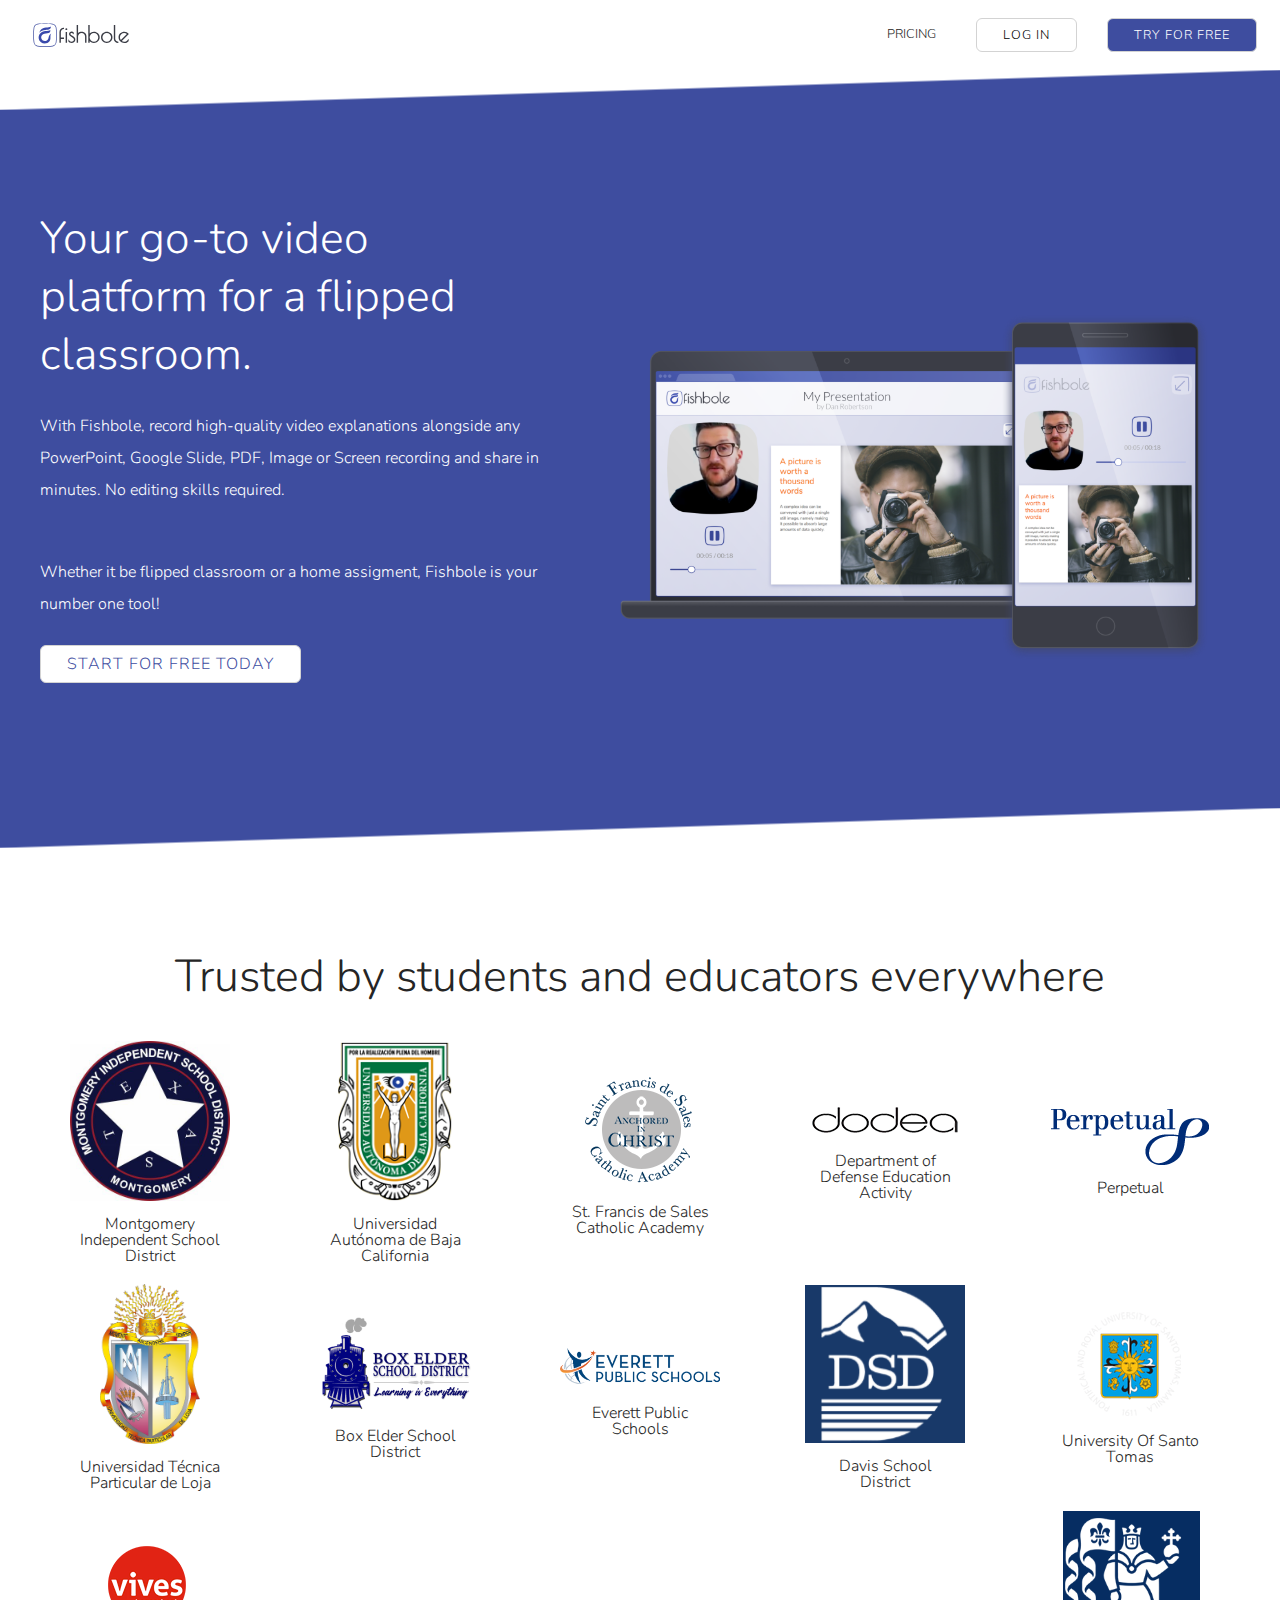
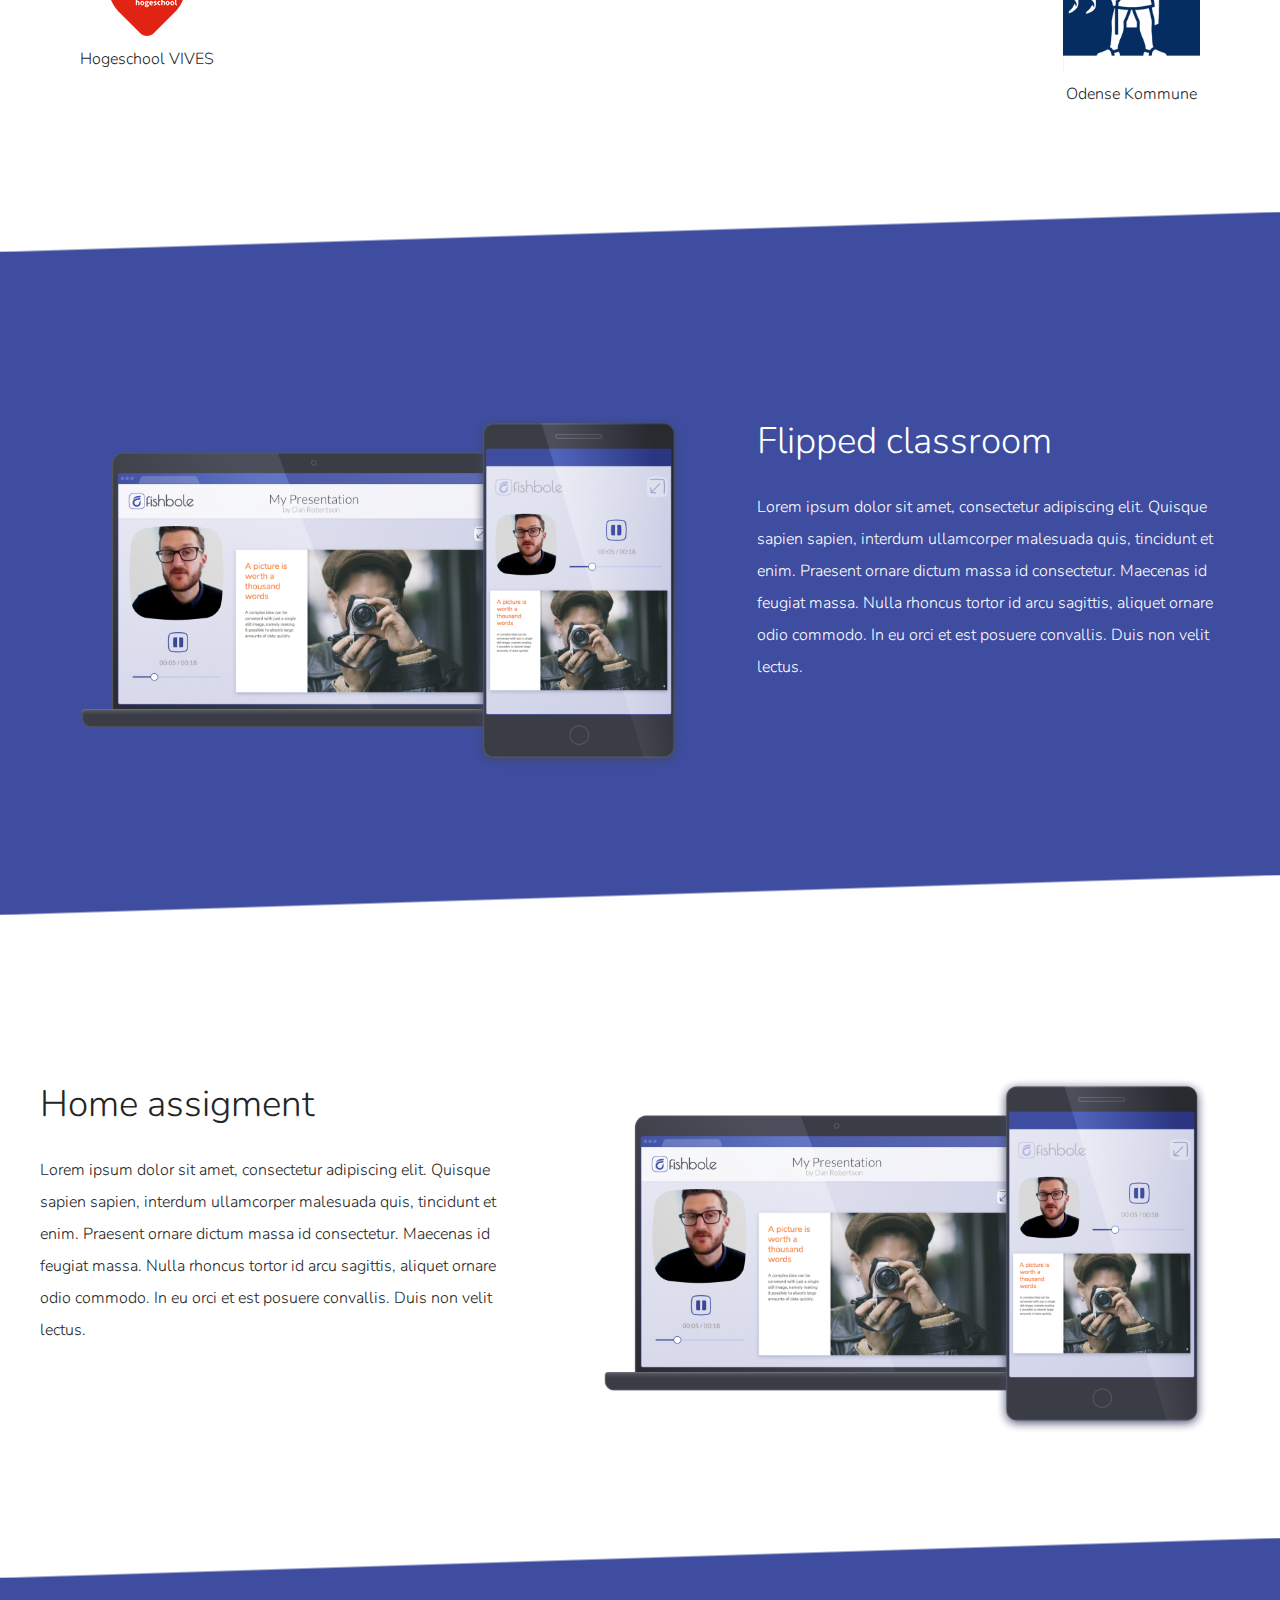
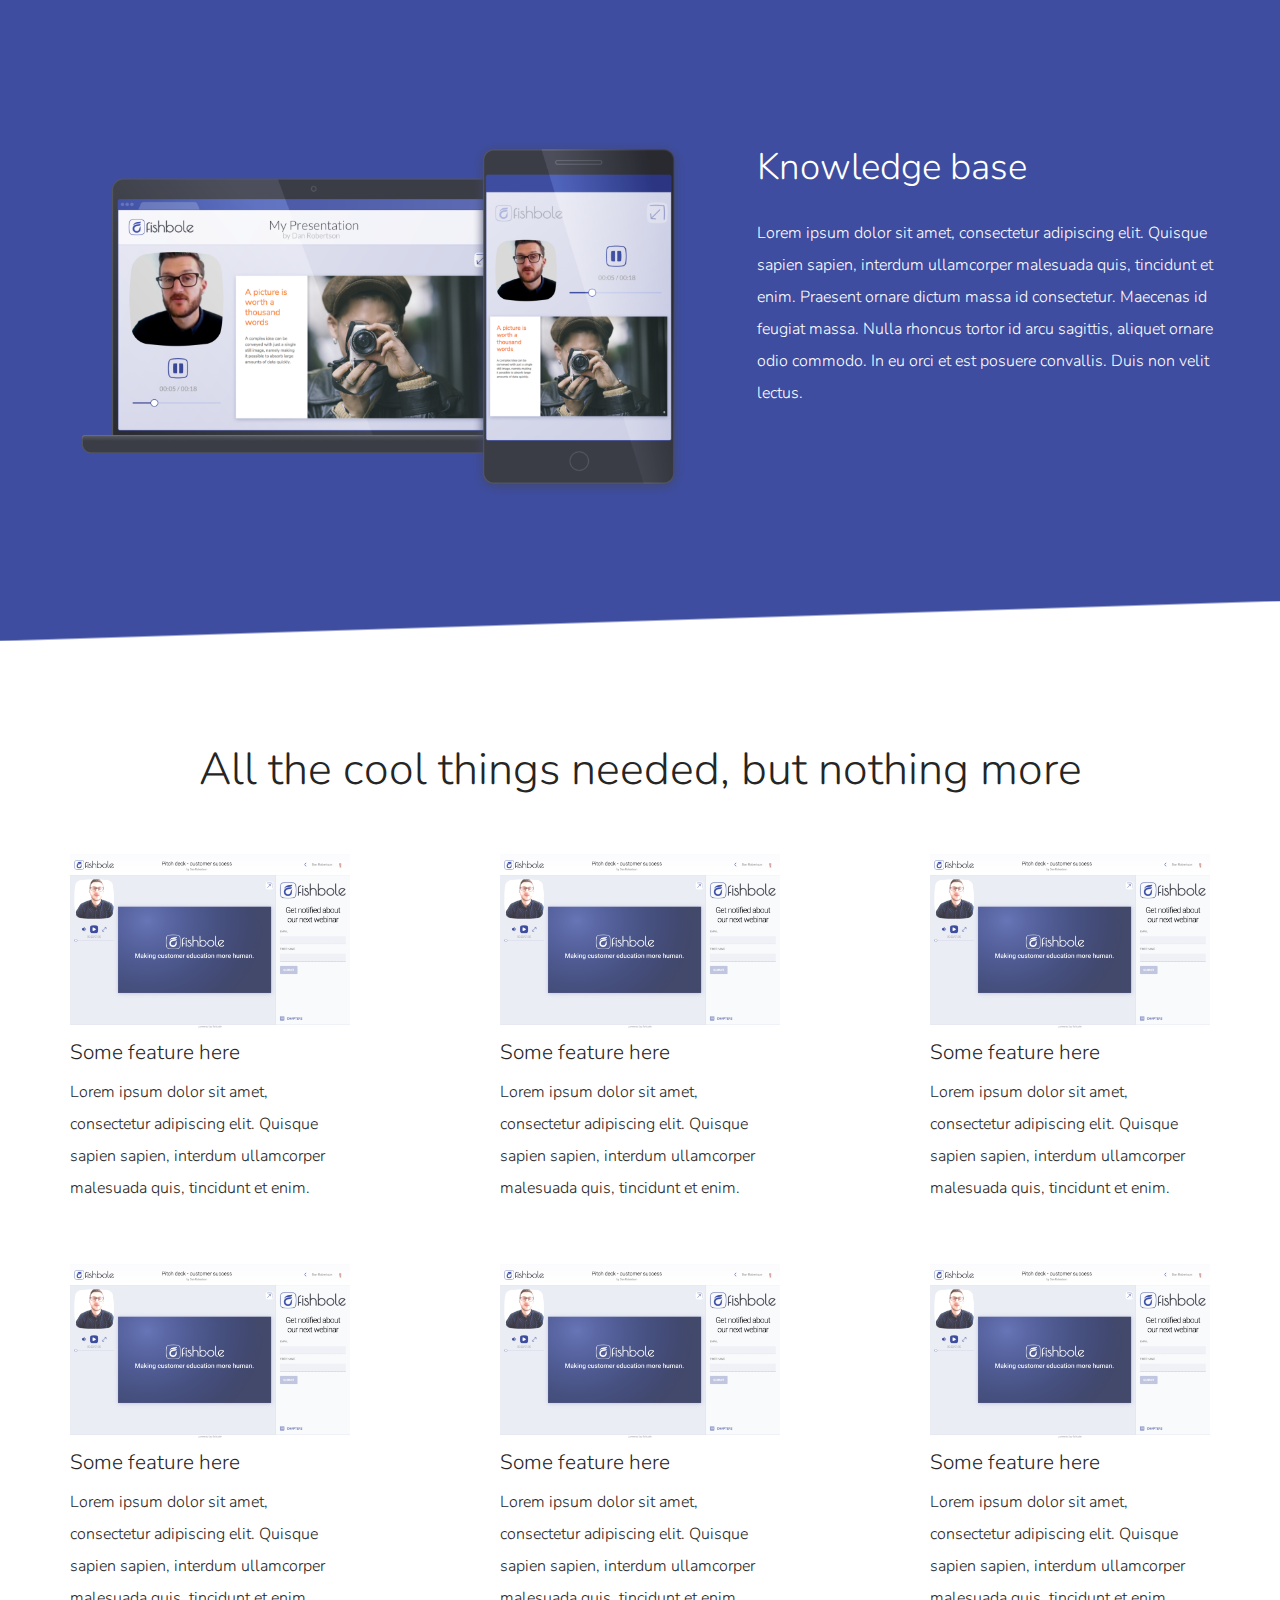
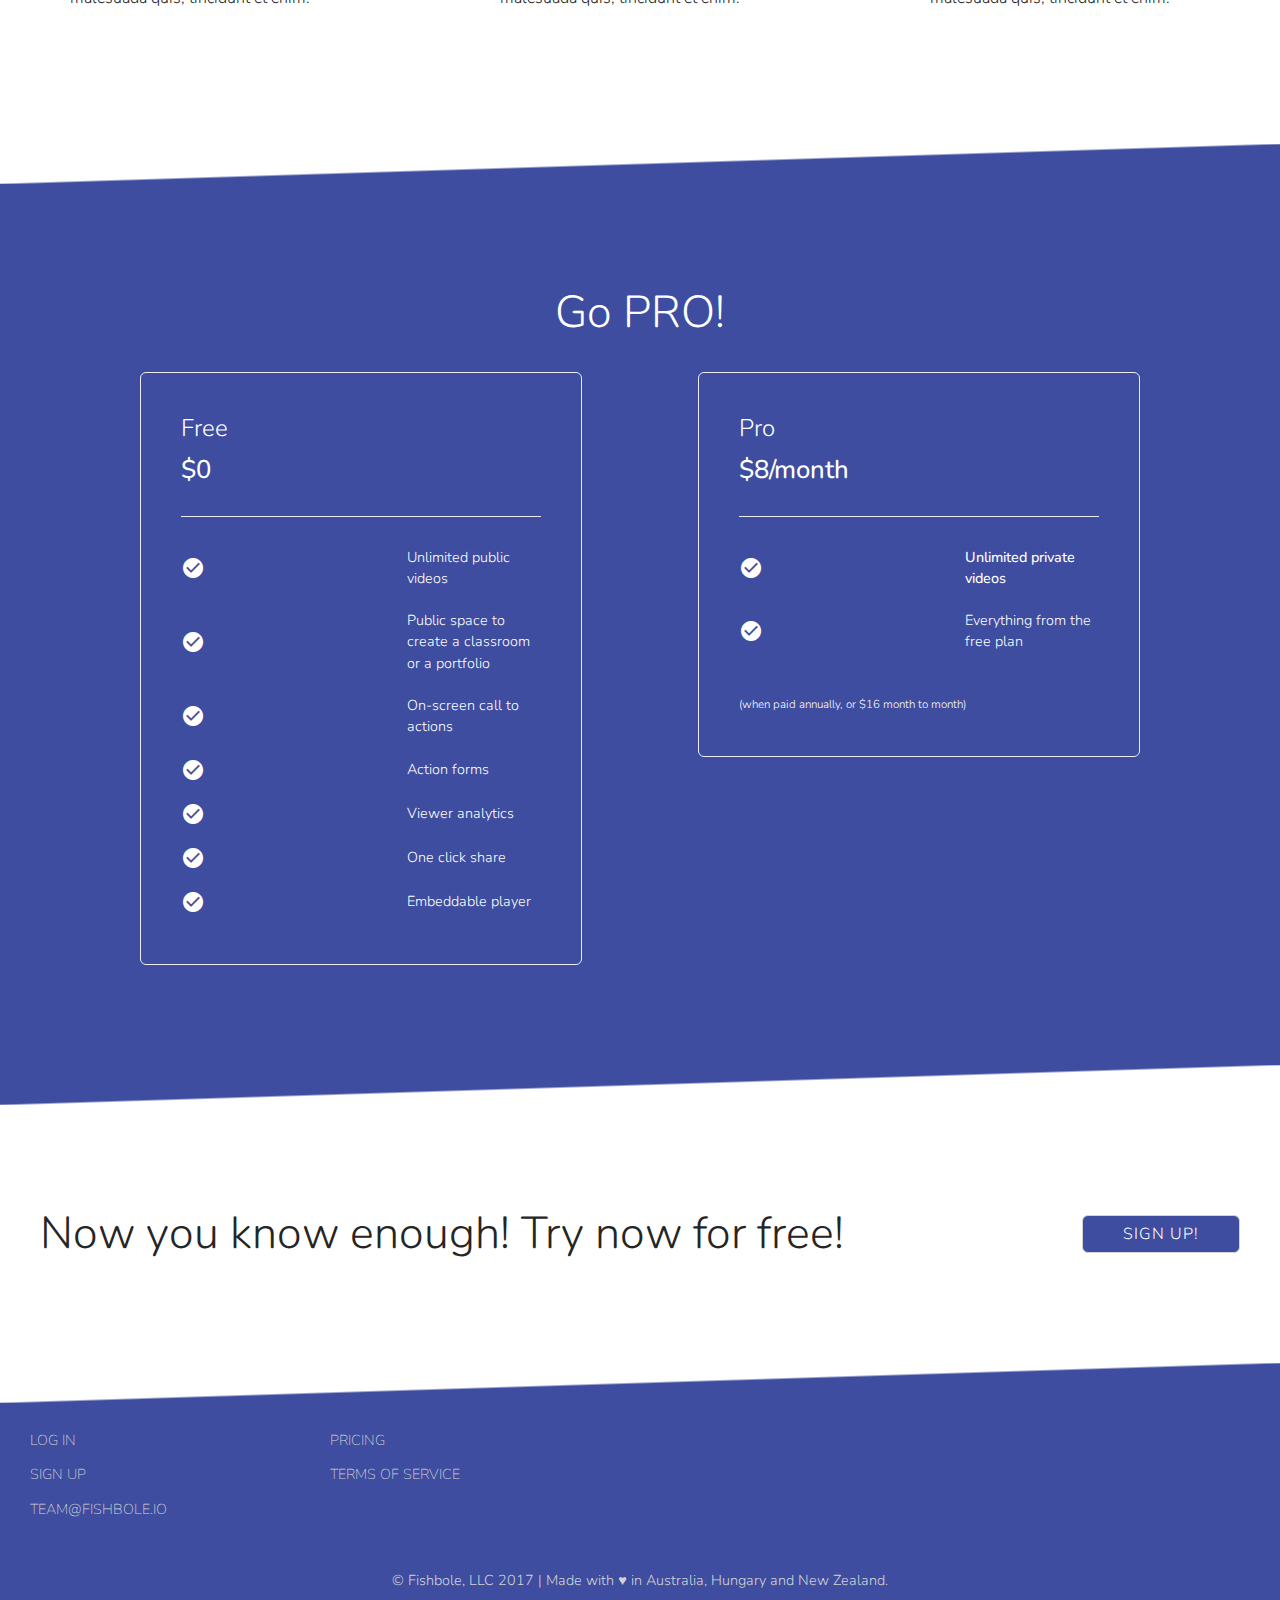
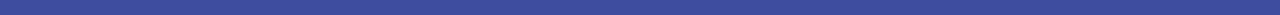
==== home2/index.html @ 522b4bde "Add new home proto 2" ====
<!doctype html>
<html lang="en">

<head>
    <meta charset="utf-8">
    <meta name="viewport" content="width=device-width, initial-scale=1">
    <link rel="stylesheet" href="reset.css">
    <link href="https://fonts.googleapis.com/css?family=Nunito:300,400,600,700&display=swap" rel="stylesheet">
    <link href="https://fonts.googleapis.com/icon?family=Material+Icons" rel="stylesheet">
    <link rel="stylesheet" href="style.css">

    <title>Fishbole: Online Video Presentations - Home</title>

    <meta property="og:locale" content="en_US" />
    <meta property="og:type" content="website" />
    <meta property="og:title" content="Beautifully Simple Video Presentations - Create Video Presentations" />
    <meta property="og:description"
        content="With Fishbole, record high-quality video explanations alongside any PowerPoint, Google Slide, PDF, Image or Screen recording and share in minutes. No editing skills required." />
    <meta property="og:url" content="https://www.fishbole.io/" />
    <meta property="og:site_name" content="Create Video Presentations" />
    <meta property="fb:app_id" content="1137459229643751" />
    <meta name="twitter:card" content="summary" />
    <meta name="twitter:description"
        content="With Fishbole, record high-quality video explanations alongside any PowerPoint, Google Slide, PDF, Image or Screen recording and share in minutes. No editing skills required." />
    <meta name="twitter:title" content="Beautifully Simple Video Presentations - Create Video Presentations" />
    <meta name="msapplication-TileImage" content="assets/icons/icon_256.png" />
    <meta name="description"
        content="With Fishbole, record high-quality video explanations alongside any PowerPoint, Google Slide, PDF, Image or Screen recording and share in minutes. No editing skills required." />
    <meta name="twitter:card" content="summary_large_image" />
    <meta name="twitter:site" content="@fishboleio" />
    <meta name="twitter:description"
        content="With Fishbole, record high-quality video explanations alongside any PowerPoint, Google Slide, PDF, Image or Screen recording and share in minutes. No editing skills required." />
    <meta name="twitter:title" content="Fishbole" />
    <meta name="twitter:image" content="https://static.fishbole.io/landing-page/Fishbole-Screenshot.png" />
    <meta name="twitter:label2" value="Create your own" />
    <meta name="twitter:data2" value="www.fishbole.io" />


    <link rel="icon" href="assets/icons/icon_128.png" sizes="128x128" />
    <link rel="apple-touch-icon-precomposed" href="assets/icons/icon_152.png" />

    <!-- Global site tag (gtag.js) - Google Analytics -->
    <script async src="https://www.googletagmanager.com/gtag/js?id=UA-82905138-1"></script>
    <script>
        window.dataLayer = window.dataLayer || [];

        function gtag() {
            dataLayer.push(arguments);
        }
        gtag('js', new Date());

        gtag('config', 'UA-82905138-1');
    </script>
</head>

<body>
    <header>
        <div id="logo-container">
            <a href="/">
                <img alt="Fishbole logo" src="assets/site-logo.svg" />
            </a>
        </div>
        <div id="header-links">
            <a class="link" href="#pricing">
                Pricing
            </a>
            <a class="button" href="https://app.fishbole.io/login" id="login-button">
                Log in
            </a>
            <a class="button" href="https://app.fishbole.io/signup">
                Try for free
            </a>
        </div>
    </header>

    <div class="gradient gradient-wb"></div>

    <section class="blue" id="hero">
        <div class="side-by-side left-text">
            <div>
                <h1>
                    Your go-to video platform for a flipped classroom.
                </h1>
                <p>
                    With Fishbole, record high-quality video explanations alongside any PowerPoint, Google Slide, PDF, Image or Screen recording and share in minutes. No editing skills required.
                </p>
                <p>
                    Whether it be flipped classroom or a home assigment, Fishbole is your number one tool!
                </p>
                <a class="button" href="https://app.fishbole.io/signup">
                    Start for free today
                </a>
            </div>
            <div>
                <img alt="Fishbole promo image" class="rounded" src="assets/hero.png" />
            </div>
        </div>
    </section>

    <div class="gradient gradient-bw"></div>

    <section class="white" id="companies">
        <h1 class="section-title">
            Trusted by students and educators everywhere
        </h1>

        <div class="wrapping-cards">
            <div class="card">
                <a class="link" href="http://www.misd.org/" target="_blank">
                    <img alt="Montgomery ISD" src="assets/companies/misd.jpg" />
                    <span>
                        Montgomery Independent School District
                    </span>
                </a>
            </div>

            <div class="card">
                <a class="link" href="http://www.uabc.edu.mx/" target="_blank">
                    <img alt="Universidad Autónoma de Baja California" src="assets/companies/uabc.png" />
                    <span>
                        Universidad Autónoma de Baja California
                    </span>
                </a>
            </div>

            <div class="card">
                <a class="link" href="https://stfrancisacademybh.org/" target="_blank">
                    <img alt="St. Francis de Sales Catholic Academy" src="assets/companies/sfdsca.png" />
                    <span>
                        St. Francis de Sales Catholic Academy
                    </span>
                </a>
            </div>

            <div class="card">
                <a class="link" href="https://www.dodea.edu/" target="_blank">
                    <img alt="Department of Defense Education Activity" src="assets/companies/dodea.png" />
                    <span>
                        Department of Defense Education Activity
                    </span>
                </a>
            </div>

            <div class="card">
                <a class="link" href="https://www.perpetual.com.au/" target="_blank">
                    <img alt="Perpetual" src="assets/companies/perpetual.png" />
                    <span>
                        Perpetual
                    </span>
                </a>
            </div>

            <div class="card">
                <a class="link" href="https://www.utpl.edu.ec/" target="_blank">
                    <img alt="Universidad Técnica Particular de Loja" src="assets/companies/utpl.png" />
                    <span>
                        Universidad Técnica Particular de Loja
                    </span>
                </a>
            </div>

            <div class="card">
                <a class="link" href="https://www.besd.net/" target="_blank">
                    <img alt="Box Elder School District" src="assets/companies/besd.png" />
                    <span>
                        Box Elder School District
                    </span>
                </a>
            </div>

            <div class="card">
                <a class="link" href="https://www.everettsd.org/" target="_blank">
                    <img alt="Everett Public Schools" src="assets/companies/everettsd.png" />
                    <span>
                        Everett Public Schools
                    </span>
                </a>
            </div>

            <div class="card">
                <a class="link" href="https://www.davis.k12.ut.us/" target="_blank">
                    <img alt="Davis School District" src="assets/companies/dsd.png" />
                    <span>
                        Davis School District
                    </span>
                </a>
            </div>

            <div class="card">
                <a class="link" href="http://www.ust.edu.ph/" target="_blank">
                    <img alt="University Of Santo Tomas" src="assets/companies/ust.png" />
                    <span>
                        University Of Santo Tomas
                    </span>
                </a>
            </div>

            <div class="card">
                <a class="link" href="https://www.vives.be/nl" target="_blank">
                    <img alt="Hogeschool VIVES" src="assets/companies/vives.png" />
                    <span>
                        Hogeschool VIVES
                    </span>
                </a>
            </div>

            <div class="card">
                <a class="link" href="https://www.odense.dk/" target="_blank">
                    <img alt="Odense Kommune" src="assets/companies/odense.png" />
                    <span>
                        Odense Kommune
                    </span>
                </a>
            </div>
        </div>

    </section>

    <div class="gradient gradient-wb"></div>

    <section class="blue">
        <div class="side-by-side right-text">
            <div>
                <img alt="Fishbole promo image" class="rounded" src="assets/hero.png" />
            </div>
            <div>
                <h2>
                    Flipped classroom
                </h2>
                <p>
                    Lorem ipsum dolor sit amet, consectetur adipiscing elit. Quisque sapien sapien, interdum ullamcorper malesuada quis, tincidunt et enim.
                    Praesent ornare dictum massa id consectetur. Maecenas id feugiat massa. Nulla rhoncus tortor id arcu sagittis, aliquet ornare odio commodo.
                    In eu orci et est posuere convallis. Duis non velit lectus.
                </p>
            </div>
        </div>
    </section>

    <div class="gradient gradient-bw"></div>

    <section class="white">
        <div class="side-by-side left-text">
            <div>
                <h2>
                    Home assigment
                </h2>
                <p>
                    Lorem ipsum dolor sit amet, consectetur adipiscing elit. Quisque sapien sapien, interdum ullamcorper malesuada quis, tincidunt et enim.
                    Praesent ornare dictum massa id consectetur. Maecenas id feugiat massa. Nulla rhoncus tortor id arcu sagittis, aliquet ornare odio commodo.
                    In eu orci et est posuere convallis. Duis non velit lectus.
                </p>
            </div>
            <div>
                <img alt="Fishbole promo image" class="rounded" src="assets/hero.png" />
            </div>
        </div>
    </section>

    <div class="gradient gradient-wb"></div>

    <section class="blue">
        <div class="side-by-side right-text">
            <div>
                <img alt="Fishbole promo image" class="rounded" src="assets/hero.png" />
            </div>
            <div>
                <h2>
                    Knowledge base
                </h2>
                <p>
                    Lorem ipsum dolor sit amet, consectetur adipiscing elit. Quisque sapien sapien, interdum ullamcorper malesuada quis, tincidunt et enim.
                    Praesent ornare dictum massa id consectetur. Maecenas id feugiat massa. Nulla rhoncus tortor id arcu sagittis, aliquet ornare odio commodo.
                    In eu orci et est posuere convallis. Duis non velit lectus.
                </p>
            </div>
        </div>
    </section>

    <div class="gradient gradient-bw"></div>

    <section class="white" id="features">
        <h1 class="section-title">
            All the cool things needed, but nothing more
        </h1>
        <div class="wrapping-cards">
            <div class="card">
                <img alt="Feature example" src="assets/features/feature-example.png" />
                <h3>
                    Some feature here
                </h3>
                <p>
                    Lorem ipsum dolor sit amet, consectetur adipiscing elit. Quisque sapien sapien, interdum ullamcorper malesuada quis, tincidunt et enim.
                </p>
            </div>

            <div class="card">
                <img alt="Feature example" src="assets/features/feature-example.png" />
                <h3>
                    Some feature here
                </h3>
                <p>
                    Lorem ipsum dolor sit amet, consectetur adipiscing elit. Quisque sapien sapien, interdum ullamcorper malesuada quis, tincidunt et enim.
                </p>
            </div>

            <div class="card">
                <img alt="Feature example" src="assets/features/feature-example.png" />
                <h3>
                    Some feature here
                </h3>
                <p>
                    Lorem ipsum dolor sit amet, consectetur adipiscing elit. Quisque sapien sapien, interdum ullamcorper malesuada quis, tincidunt et enim.
                </p>
            </div>

            <div class="card">
                <img alt="Feature example" src="assets/features/feature-example.png" />
                <h3>
                    Some feature here
                </h3>
                <p>
                    Lorem ipsum dolor sit amet, consectetur adipiscing elit. Quisque sapien sapien, interdum ullamcorper malesuada quis, tincidunt et enim.
                </p>
            </div>

            <div class="card">
                <img alt="Feature example" src="assets/features/feature-example.png" />
                <h3>
                    Some feature here
                </h3>
                <p>
                    Lorem ipsum dolor sit amet, consectetur adipiscing elit. Quisque sapien sapien, interdum ullamcorper malesuada quis, tincidunt et enim.
                </p>
            </div>

            <div class="card">
                <img alt="Feature example" src="assets/features/feature-example.png" />
                <h3>
                    Some feature here
                </h3>
                <p>
                    Lorem ipsum dolor sit amet, consectetur adipiscing elit. Quisque sapien sapien, interdum ullamcorper malesuada quis, tincidunt et enim.
                </p>
            </div>
        </div>
    </section>

    <div class="gradient gradient-wb"></div>

    <a name="pricing"></a>

    <section class="blue">
        <h1 class="section-title">
            Go PRO!
        </h1>

        <div id="plans">
            <div class="box plan">
                <div class="plan-price">
                    <h3>
                        Free
                    </h3>
                    <span>
                        $0
                    </span>
                </div>
                <div class="plan-features">
                    <ul>
                        <li>
                            <i class="material-icons">check_circle_outline</i>
                            Unlimited public videos
                        </li>
                        <li>
                            <i class="material-icons">check_circle_outline</i>
                            Public space to create a classroom or a portfolio
                        </li>
                        <li>
                            <i class="material-icons">check_circle_outline</i>
                            On-screen call to actions
                        </li>
                        <li>
                            <i class="material-icons">check_circle_outline</i>
                            Action forms
                        </li>
                        <li>
                            <i class="material-icons">check_circle_outline</i>
                            Viewer analytics
                        </li>
                        <li>
                            <i class="material-icons">check_circle_outline</i>
                            One click share
                        </li>
                        <li>
                            <i class="material-icons">check_circle_outline</i>
                            Embeddable player
                        </li>
    
                    </ul>
                </div>
            </div>
    
            <div class="box plan">
                <div class="plan-price">
                    <h3>
                        Pro
                    </h3>
                    <span>
                        $8/month
                    </span>
                </div>
                <div class="plan-features">
                    <ul>
                        <li class="highlight">
                            <i class="material-icons">check_circle_outline</i>
                            Unlimited private videos
                        </li>
                        <li>
                            <i class="material-icons">check_circle_outline</i>
                            Everything from the free plan
                        </li>
                    </ul>
                    <p>
                        (when paid annually, or $16 month to month)
                    </p>
                </div>
            </div>
        </div>
    </section>

    <div class="gradient gradient-bw"></div>

    <section class="white" id="cta">
        <h1>
            Now you know enough! Try now for free!
        </h1>
        <a class="button" href="https://app.fishbole.io/signup">
            Sign up!
        </a>
    </section>

    <div class="gradient gradient-wb"></div>

    <footer>
        <div id="footer-links">
            <div>
                <a class="link" href="https://app.fishbole.io/login">
                    Log in
                </a>
                <a class="link" href="https://app.fishbole.io/signup">
                    Sign up
                </a>
                <a class="link" href="mailto:team@fishbole.io">
                    team@fishbole.io
                </a>
            </div>
            <div>
                <a class="link" href="#pricing">
                    Pricing
                </a>
                <a class="link" href="terms.html">
                    Terms of service
                </a>
            </div>
        </div>
        <div id="copyright">
            <span>
                © Fishbole, LLC 2017 | Made with ♥ in Australia, Hungary and New Zealand.
            </span>
        </div>
    </footer>

</body>

</html>
---- home2/style.css ----
a {
    cursor: pointer;
    text-decoration: none;
    transition: transform .1s;
}

a.button {
    background-color: #3e4d9f;
    border: 1px solid #d3d3d3;
    border-radius: 6px;
    color: white;
    letter-spacing: 1px;
    padding: 10px 26px;
    text-align: center;
    text-transform: uppercase;
}

a.link {
    color: #252525;
    padding: 10px;
    text-transform: uppercase;
}

a.link:visited {
    color: #252525;
}

a:hover {
    transform: scale(1.05);
}

body {
    font-family: 'Nunito', sans-serif;
    font-weight: 300;
}

body * {
    display: flex;
    flex-direction: column;
}

h1, h2, h3, h4 {
    font-weight: 300;
    line-height: 1.3em;
}

h1 {
    font-size: 2.8em;
}

h1.section-title {
    text-align: center;
}

h2 {
    font-size: 2.3em;
}

h3 {
    font-size: 1.8em;
}

h4 {
    font-size: 1em;
}

html {
    min-height: 100vh;
}

img {
    max-width: 100%;
    width: fit-content;
}

img.rounded {
    border-radius: 6px;
}

img.shadowed {
    box-shadow: 0 23px 40px rgba(0, 0, 0, 0.2)
}

p {
    padding: 25px 0;
}

p, ul {
    line-height: 2em;
    font-weight: 300;
}

section {
    align-items: stretch;
    font-size: 1em;
    padding: 100px 40px;
}

/* ----------------------- HEADER ----------------------- */

header {
    align-items: center;
    flex-direction: row;
    font-size: .8em;
    padding: 8px;
}

header #header-links {
    flex-direction: row;
}

header #login-button {
    background-color: white;
    color: black;
}

header #logo-container {
    flex: 1;
    flex-direction: row;
}

header a {
    margin: 5px 15px;
}

header img {
    height: 24px;
    padding: 10px;
    width: unset;
}

/* ----------------------- CONTENT ----------------------- */

div.gradient {
    height: 40px;
}

div.gradient-bw {
    background-image: linear-gradient(to bottom right, #3e4d9f calc(50% - 1px), white calc(50% + 1px));
}

div.gradient-wb {
    background-image: linear-gradient(to bottom right, white calc(50% - 1px), #3e4d9f calc(50% + 1px));
}

div.wrapping-cards {
    align-items: center;
    flex-direction: row;
    flex-wrap: wrap;
    justify-content: space-between;
    padding-top: 25px;
}

div.wrapping-cards div.card {
    margin: 30px;
    max-width: 160px;
}

section .box {
    border: 1px solid #ececec;
    border-radius: 6px;
}

section div.side-by-side {
    align-items: center;
    flex-direction: row;
    justify-content: space-between;
}

section div.side-by-side>div {
    align-items: flex-start;
}

section div.side-by-side>div:first-child {
    margin-right: 20px;
}

section div.side-by-side>div:last-child {
    margin-left: 20px;
}

section div.side-by-side.left-text>div:first-child {
    flex: 1;
}

section div.side-by-side.left-text>div:last-child {
    flex: 1.4;
}

section div.side-by-side.right-text>div:first-child {
    flex: 1.4;
}

section div.side-by-side.right-text>div:last-child {
    flex: 1;
}

section.blue {
    background-color: #3e4d9f;
    color: white;
}

section.white {
    background-color: white;
    color: #252525;
}

/* ----------------------- HERO ----------------------- */

#hero {
    background-color: #3e4d9f;
    color: white;
}

#hero a.button {
    background-color: white;
    color: #3e4d9f;
    margin-bottom: 25px;
}

#hero h1 {
    min-width: 500px;
}

/* ----------------------- COMPANIES ----------------------- */

#companies div.card {
    margin: 0 30px;
    max-width: 160px;
}

#companies div.card a {
    align-items: center;
    flex-direction: column;
    text-transform: none;
}

#companies div.card img {
    height: auto;
    max-height: 160px;
    max-width: 160px;
    width: auto;
}

#companies div.card span {
    margin-top: 15px;
    text-align: center;
}

/* ----------------------- FEATURES ----------------------- */

#features div.card {
    max-width: 280px;
}

#features div.card h3 {
    font-size: 1.3em;
    margin: 10px 0;
}

#features div.card p {
    padding: 0;
}

/* ----------------------- PLANS ----------------------- */

#plans {
    align-items: flex-start;
    flex-direction: row;
    justify-content: space-evenly;
    margin-top: 30px;
}

#plans div.plan {
    max-width: 360px;
    margin: 0 15px;
    padding: 40px;
}

#plans div.plan div.plan-price {
    padding-bottom: 20px;
}

#plans div.plan div.plan-price h3 {
    font-size: 1.5em;
    font-weight: 300;
}

#plans div.plan div.plan-price span {
    font-size: 1.6em;
    font-weight: 500;
    line-height: 2em;
}

#plans div.plan div.plan-features {
    border-top: 1px solid #ebebeb;
    font-size: .9em;
    padding-top: 20px;
}

#plans div.plan div.plan-features li {
    align-items: center;
    flex-direction: row;
    line-height: 1.5em;
    padding: 10px 0;
}

#plans div.plan div.plan-features li i {
    margin-right: 10px;
}

#plans div.plan div.plan-features p {
    font-size: .8em;
    margin: 30px 0 0 0;
}

#plans div.plan div.plan-features li.highlight {
    font-weight: 500;
}

#plans div.plan div.plan-features p {
    padding: 0;
}

#plans div.plan div.plan-features a {
    margin-top: 20px;
}

/* ----------------------- CTA ----------------------- */

#cta {
    align-items: center;
    flex-direction: row;
    justify-content: space-between;
}

#cta a.button {
    padding-left: 40px;
    padding-right: 40px;
}

/* ----------------------- FOOTER ----------------------- */

footer {
    background-color: #3e4d9f;
    font-size: .9em;
}

footer #copyright {
    color: #d3d3d3;
    flex-direction: row;
    justify-content: center;
    padding: 20px 20px;
}

footer #copyright span {
    align-items: center;
    display: flex;
    flex-direction: row;
    padding: 7px 0;
}

footer #footer-links {
    flex-direction: row;
    padding: 20px 20px;
}

footer #footer-links>div {
    align-items: flex-start;
    flex-direction: column;
    min-width: 300px;
}

footer #footer-links a.link {
    color: #d3d3d3 !important;
    font-weight: 200;
}
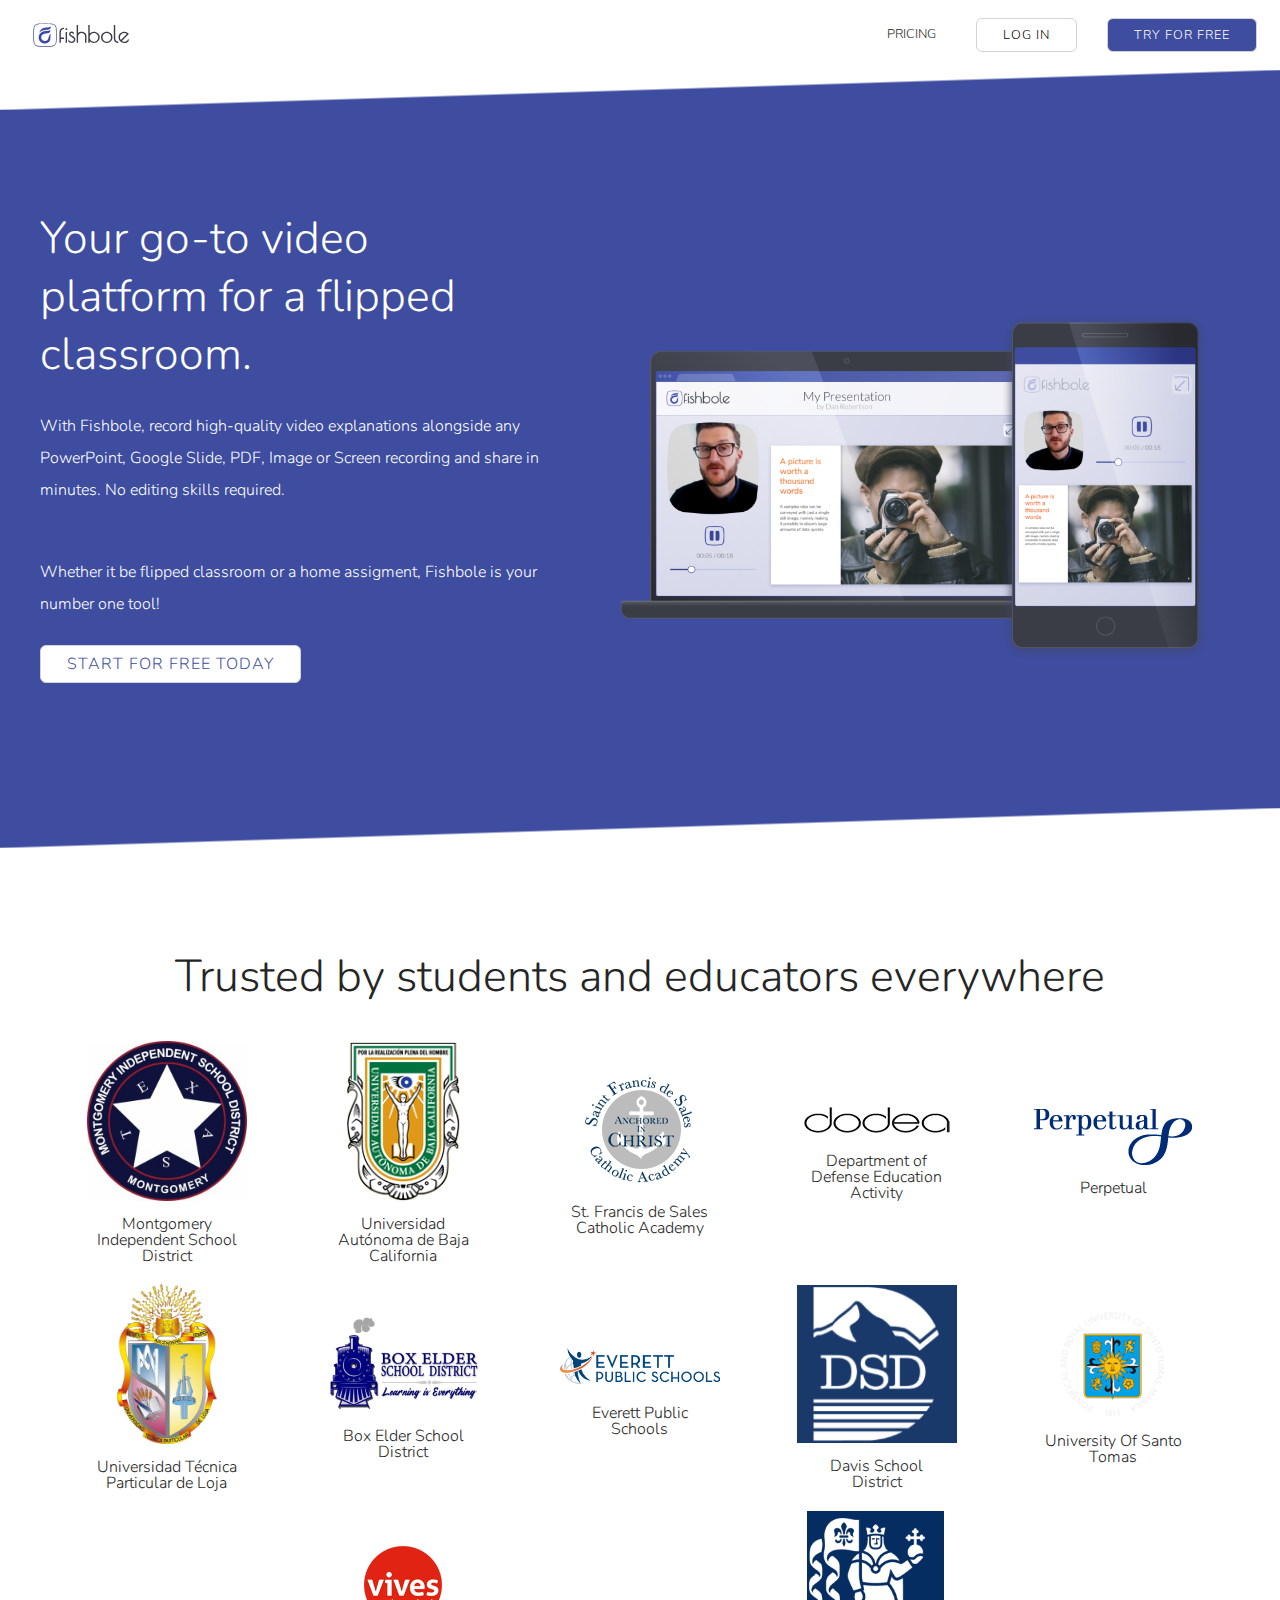
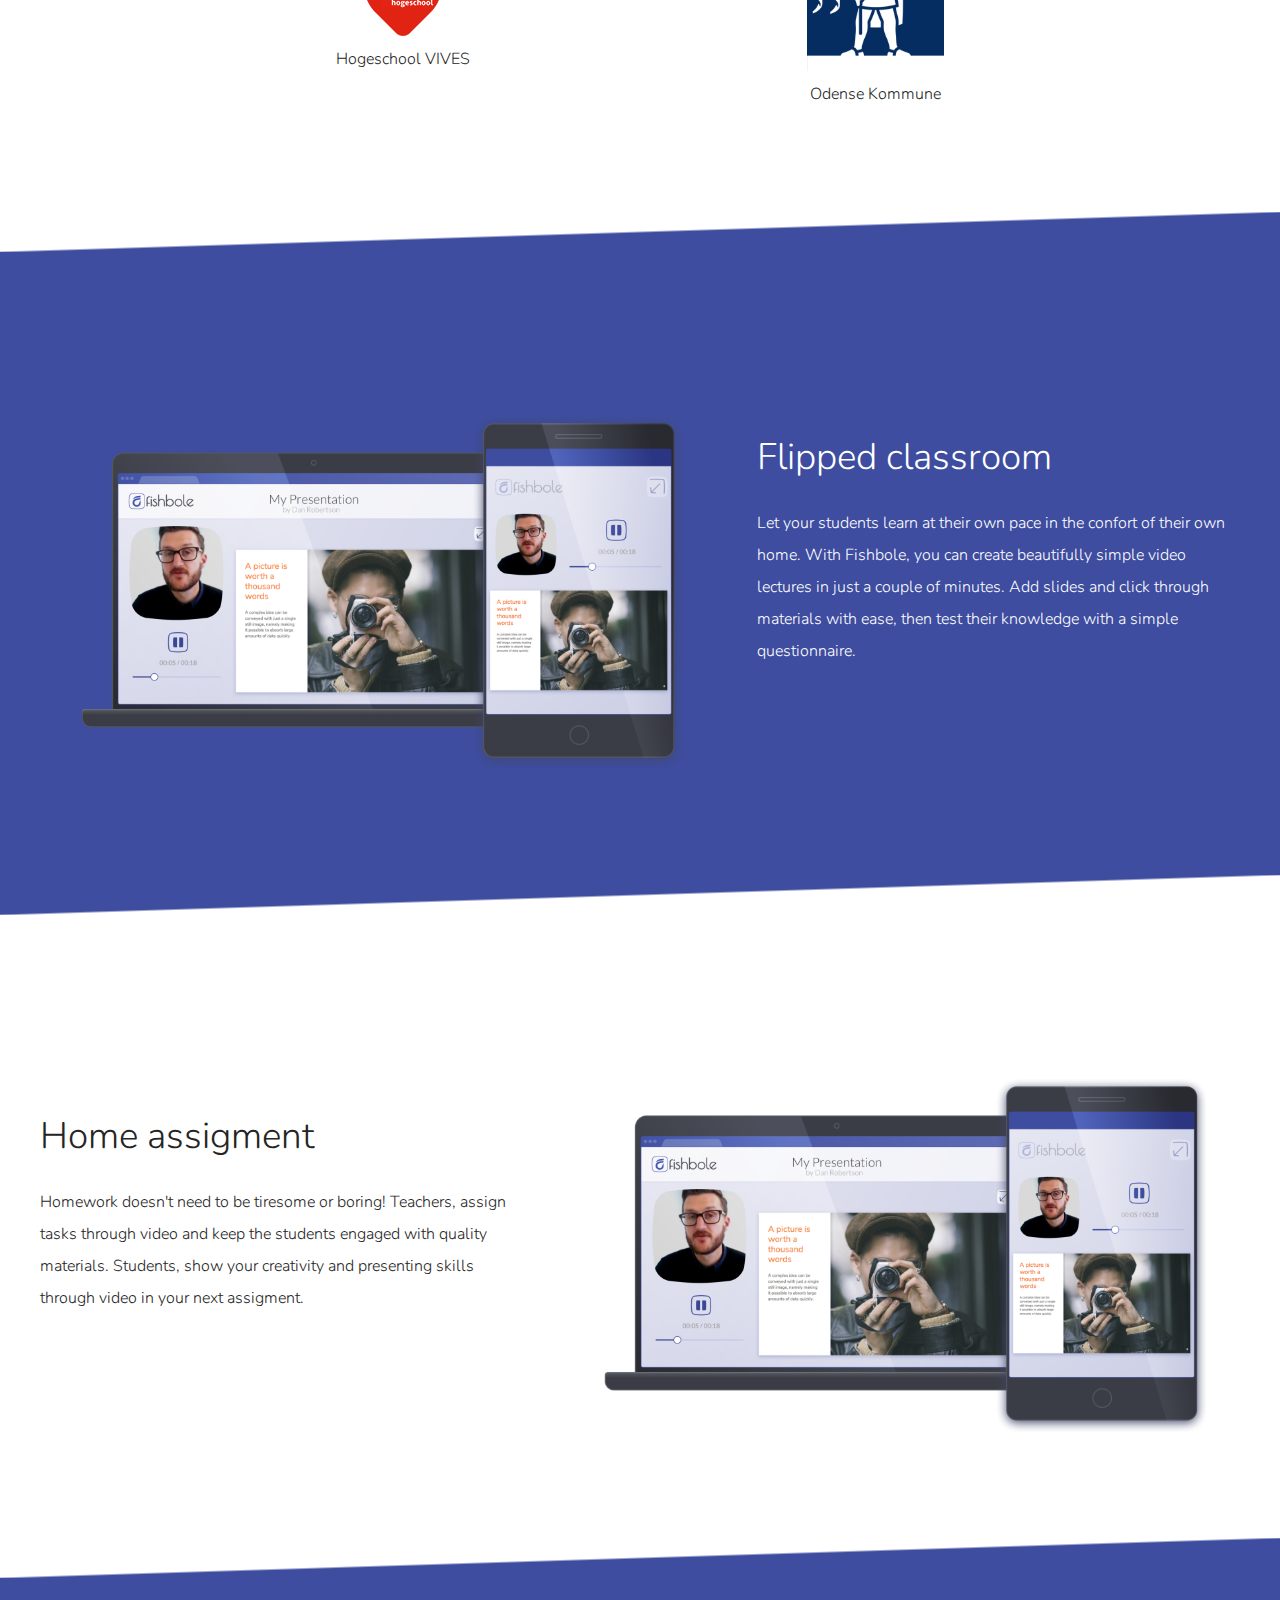
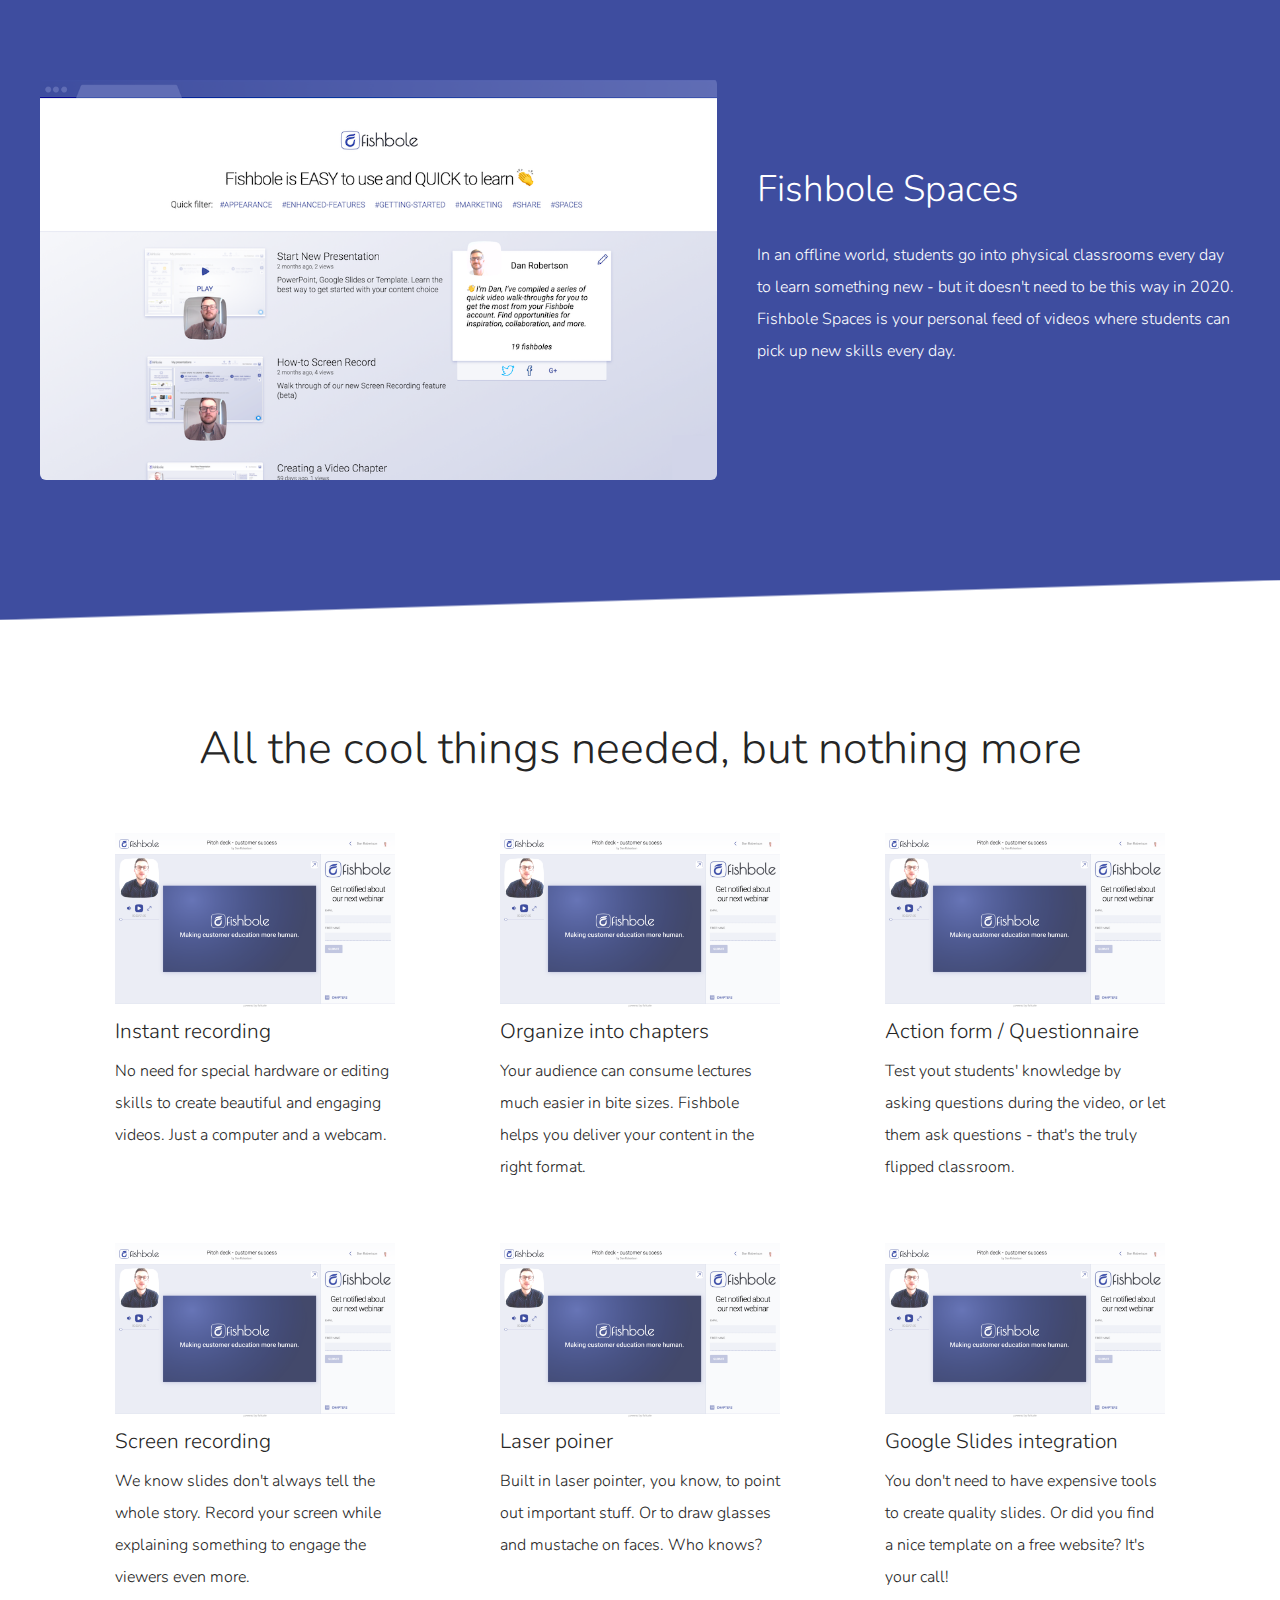
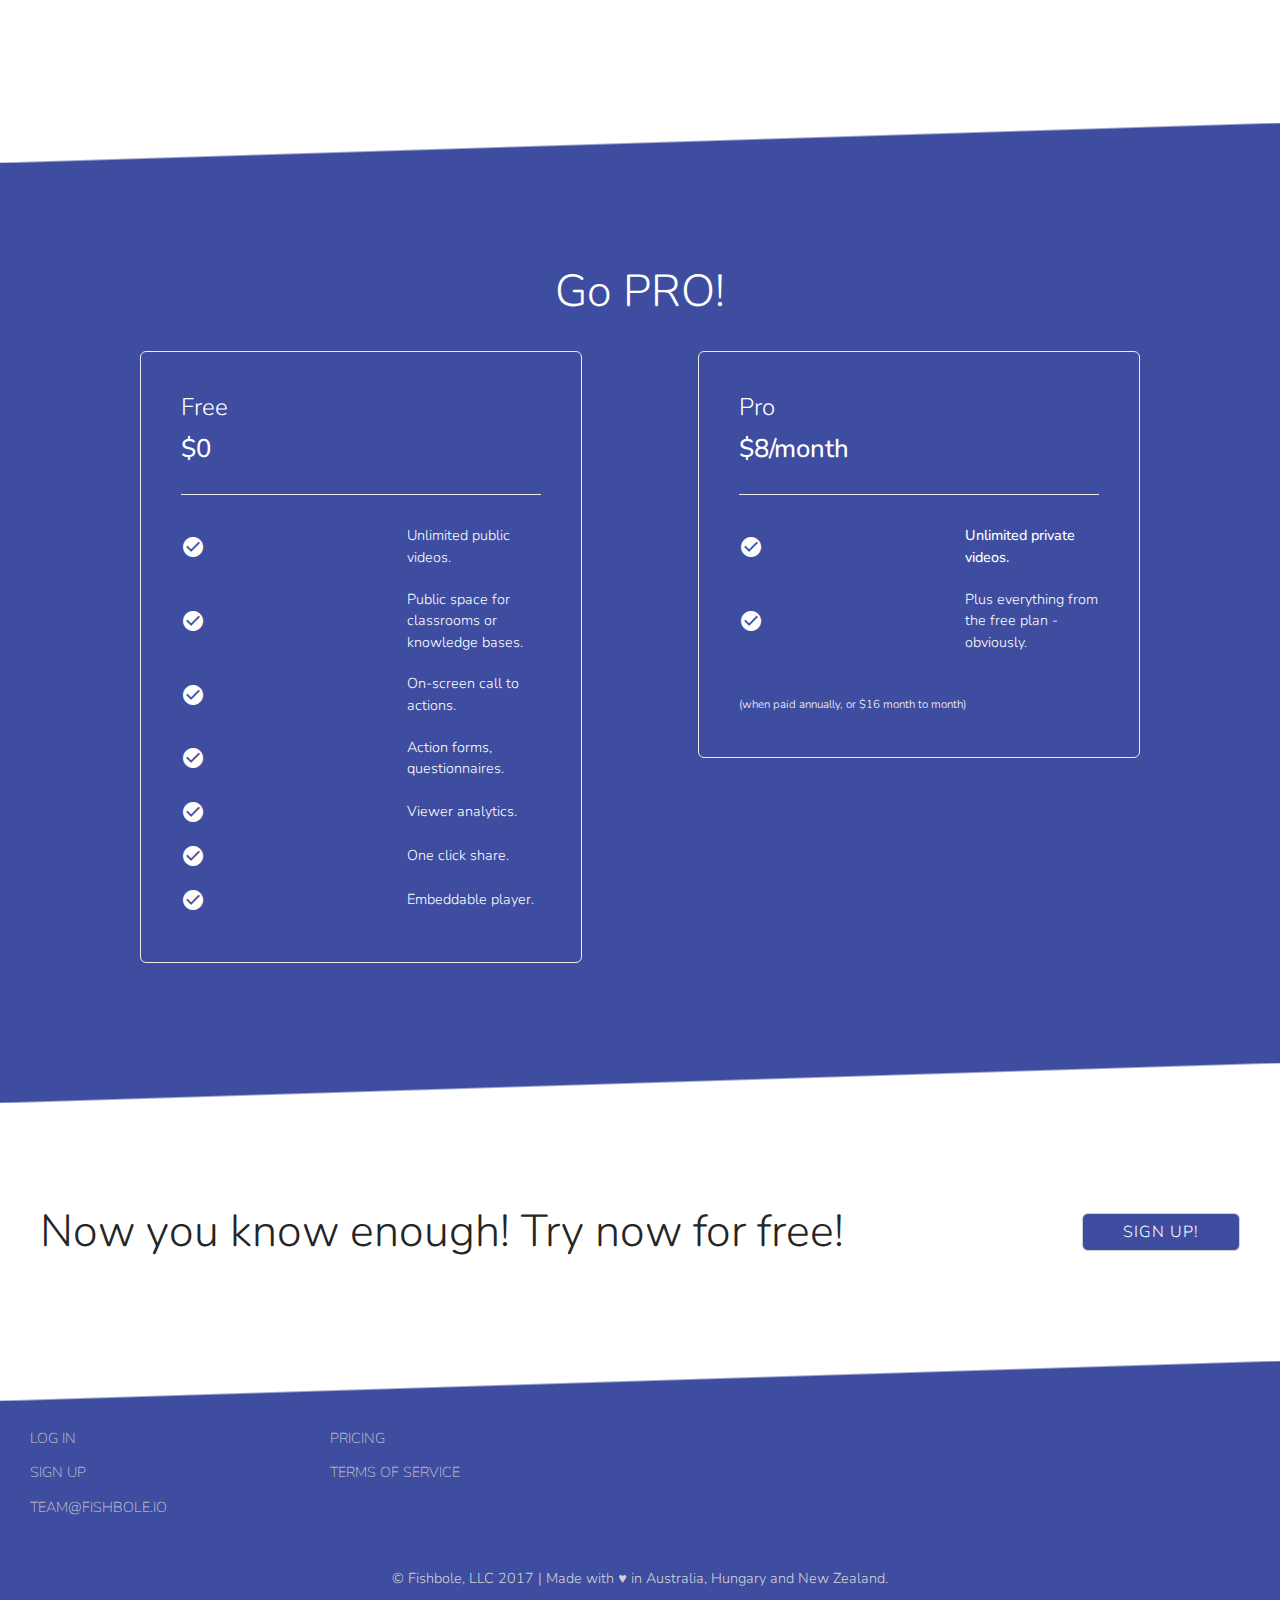
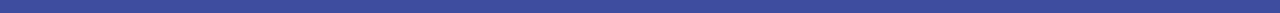
==== commit bf8f670f: "Add wording for new home page" ====
--- a/home2/index.html
+++ b/home2/index.html
@@ -82,7 +82,8 @@
                     Your go-to video platform for a flipped classroom.
                 </h1>
                 <p>
-                    With Fishbole, record high-quality video explanations alongside any PowerPoint, Google Slide, PDF, Image or Screen recording and share in minutes. No editing skills required.
+                    With Fishbole, record high-quality video explanations alongside any PowerPoint, Google Slide, PDF,
+                    Image or Screen recording and share in minutes. No editing skills required.
                 </p>
                 <p>
                     Whether it be flipped classroom or a home assigment, Fishbole is your number one tool!
@@ -228,9 +229,11 @@
                     Flipped classroom
                 </h2>
                 <p>
-                    Lorem ipsum dolor sit amet, consectetur adipiscing elit. Quisque sapien sapien, interdum ullamcorper malesuada quis, tincidunt et enim.
-                    Praesent ornare dictum massa id consectetur. Maecenas id feugiat massa. Nulla rhoncus tortor id arcu sagittis, aliquet ornare odio commodo.
-                    In eu orci et est posuere convallis. Duis non velit lectus.
+                    Let your students learn at their own pace in the confort of their own home. With Fishbole, you can
+                    create beautifully simple
+                    video lectures in just a couple of minutes. Add slides and click through materials with ease, then
+                    test their knowledge with
+                    a simple questionnaire.
                 </p>
             </div>
         </div>
@@ -245,9 +248,10 @@
                     Home assigment
                 </h2>
                 <p>
-                    Lorem ipsum dolor sit amet, consectetur adipiscing elit. Quisque sapien sapien, interdum ullamcorper malesuada quis, tincidunt et enim.
-                    Praesent ornare dictum massa id consectetur. Maecenas id feugiat massa. Nulla rhoncus tortor id arcu sagittis, aliquet ornare odio commodo.
-                    In eu orci et est posuere convallis. Duis non velit lectus.
+                    Homework doesn't need to be tiresome or boring! Teachers, assign tasks through video and keep the
+                    students engaged
+                    with quality materials. Students, show your creativity and presenting skills through video in your
+                    next assigment.
                 </p>
             </div>
             <div>
@@ -261,16 +265,17 @@
     <section class="blue">
         <div class="side-by-side right-text">
             <div>
-                <img alt="Fishbole promo image" class="rounded" src="assets/hero.png" />
+                <img alt="Fishbole promo image" class="rounded" src="assets/features/fishbole-spaces.png" />
             </div>
             <div>
                 <h2>
-                    Knowledge base
+                    Fishbole Spaces
                 </h2>
                 <p>
-                    Lorem ipsum dolor sit amet, consectetur adipiscing elit. Quisque sapien sapien, interdum ullamcorper malesuada quis, tincidunt et enim.
-                    Praesent ornare dictum massa id consectetur. Maecenas id feugiat massa. Nulla rhoncus tortor id arcu sagittis, aliquet ornare odio commodo.
-                    In eu orci et est posuere convallis. Duis non velit lectus.
+                    In an offline world, students go into physical classrooms every day to learn something new - but it
+                    doesn't need to be
+                    this way in 2020. Fishbole Spaces is your personal feed of videos where students can pick up new
+                    skills every day.
                 </p>
             </div>
         </div>
@@ -282,65 +287,74 @@
         <h1 class="section-title">
             All the cool things needed, but nothing more
         </h1>
-        <div class="wrapping-cards">
-            <div class="card">
-                <img alt="Feature example" src="assets/features/feature-example.png" />
-                <h3>
-                    Some feature here
-                </h3>
-                <p>
-                    Lorem ipsum dolor sit amet, consectetur adipiscing elit. Quisque sapien sapien, interdum ullamcorper malesuada quis, tincidunt et enim.
-                </p>
-            </div>
-
-            <div class="card">
-                <img alt="Feature example" src="assets/features/feature-example.png" />
-                <h3>
-                    Some feature here
-                </h3>
-                <p>
-                    Lorem ipsum dolor sit amet, consectetur adipiscing elit. Quisque sapien sapien, interdum ullamcorper malesuada quis, tincidunt et enim.
-                </p>
-            </div>
-
-            <div class="card">
-                <img alt="Feature example" src="assets/features/feature-example.png" />
-                <h3>
-                    Some feature here
-                </h3>
-                <p>
-                    Lorem ipsum dolor sit amet, consectetur adipiscing elit. Quisque sapien sapien, interdum ullamcorper malesuada quis, tincidunt et enim.
-                </p>
-            </div>
-
-            <div class="card">
-                <img alt="Feature example" src="assets/features/feature-example.png" />
-                <h3>
-                    Some feature here
-                </h3>
-                <p>
-                    Lorem ipsum dolor sit amet, consectetur adipiscing elit. Quisque sapien sapien, interdum ullamcorper malesuada quis, tincidunt et enim.
-                </p>
-            </div>
-
-            <div class="card">
-                <img alt="Feature example" src="assets/features/feature-example.png" />
-                <h3>
-                    Some feature here
-                </h3>
-                <p>
-                    Lorem ipsum dolor sit amet, consectetur adipiscing elit. Quisque sapien sapien, interdum ullamcorper malesuada quis, tincidunt et enim.
-                </p>
-            </div>
-
-            <div class="card">
-                <img alt="Feature example" src="assets/features/feature-example.png" />
-                <h3>
-                    Some feature here
-                </h3>
-                <p>
-                    Lorem ipsum dolor sit amet, consectetur adipiscing elit. Quisque sapien sapien, interdum ullamcorper malesuada quis, tincidunt et enim.
-                </p>
+        <div class="wrapping-cards paged">
+            <div>
+                <div class="card">
+                    <img alt="Feature example" src="assets/features/feature-example.png" />
+                    <h3>
+                        Instant recording
+                    </h3>
+                    <p>
+                        No need for special hardware or editing skills to create beautiful and engaging videos. Just a
+                        computer and a webcam.
+                    </p>
+                </div>
+
+                <div class="card">
+                    <img alt="Feature example" src="assets/features/feature-example.png" />
+                    <h3>
+                        Organize into chapters
+                    </h3>
+                    <p>
+                        Your audience can consume lectures much easier in bite sizes. Fishbole helps you deliver your
+                        content in the right format.
+                    </p>
+                </div>
+
+                <div class="card">
+                    <img alt="Feature example" src="assets/features/feature-example.png" />
+                    <h3>
+                        Action form / Questionnaire
+                    </h3>
+                    <p>
+                        Test yout students' knowledge by asking questions during the video, or let them ask questions -
+                        that's the truly flipped classroom.
+                    </p>
+                </div>
+            </div>
+            <div>
+                <div class="card">
+                    <img alt="Feature example" src="assets/features/feature-example.png" />
+                    <h3>
+                        Screen recording
+                    </h3>
+                    <p>
+                        We know slides don't always tell the whole story. Record your screen while explaining something
+                        to engage the viewers even more.
+                    </p>
+                </div>
+
+                <div class="card">
+                    <img alt="Feature example" src="assets/features/feature-example.png" />
+                    <h3>
+                        Laser poiner
+                    </h3>
+                    <p>
+                        Built in laser pointer, you know, to point out important stuff. Or to draw glasses and mustache
+                        on faces. Who knows?
+                    </p>
+                </div>
+
+                <div class="card">
+                    <img alt="Feature example" src="assets/features/feature-example.png" />
+                    <h3>
+                        Google Slides integration
+                    </h3>
+                    <p>
+                        You don't need to have expensive tools to create quality slides. Or did you find a nice template
+                        on a free website? It's your call!
+                    </p>
+                </div>
             </div>
         </div>
     </section>
@@ -368,37 +382,37 @@
                     <ul>
                         <li>
                             <i class="material-icons">check_circle_outline</i>
-                            Unlimited public videos
-                        </li>
-                        <li>
-                            <i class="material-icons">check_circle_outline</i>
-                            Public space to create a classroom or a portfolio
-                        </li>
-                        <li>
-                            <i class="material-icons">check_circle_outline</i>
-                            On-screen call to actions
-                        </li>
-                        <li>
-                            <i class="material-icons">check_circle_outline</i>
-                            Action forms
-                        </li>
-                        <li>
-                            <i class="material-icons">check_circle_outline</i>
-                            Viewer analytics
-                        </li>
-                        <li>
-                            <i class="material-icons">check_circle_outline</i>
-                            One click share
-                        </li>
-                        <li>
-                            <i class="material-icons">check_circle_outline</i>
-                            Embeddable player
-                        </li>
-    
+                            Unlimited public videos.
+                        </li>
+                        <li>
+                            <i class="material-icons">check_circle_outline</i>
+                            Public space for classrooms or knowledge bases.
+                        </li>
+                        <li>
+                            <i class="material-icons">check_circle_outline</i>
+                            On-screen call to actions.
+                        </li>
+                        <li>
+                            <i class="material-icons">check_circle_outline</i>
+                            Action forms, questionnaires.
+                        </li>
+                        <li>
+                            <i class="material-icons">check_circle_outline</i>
+                            Viewer analytics.
+                        </li>
+                        <li>
+                            <i class="material-icons">check_circle_outline</i>
+                            One click share.
+                        </li>
+                        <li>
+                            <i class="material-icons">check_circle_outline</i>
+                            Embeddable player.
+                        </li>
+
                     </ul>
                 </div>
             </div>
-    
+
             <div class="box plan">
                 <div class="plan-price">
                     <h3>
@@ -412,11 +426,11 @@
                     <ul>
                         <li class="highlight">
                             <i class="material-icons">check_circle_outline</i>
-                            Unlimited private videos
-                        </li>
-                        <li>
-                            <i class="material-icons">check_circle_outline</i>
-                            Everything from the free plan
+                            Unlimited private videos.
+                        </li>
+                        <li>
+                            <i class="material-icons">check_circle_outline</i>
+                            Plus everything from the free plan - obviously.
                         </li>
                     </ul>
                     <p>
@@ -434,7 +448,7 @@
             Now you know enough! Try now for free!
         </h1>
         <a class="button" href="https://app.fishbole.io/signup">
-            Sign up!
+            Sign&nbsp;up!
         </a>
     </section>
 
--- a/home2/style.css
+++ b/home2/style.css
@@ -147,8 +147,19 @@
     align-items: center;
     flex-direction: row;
     flex-wrap: wrap;
-    justify-content: space-between;
+    justify-content: space-evenly;
     padding-top: 25px;
+}
+
+div.wrapping-cards.paged {
+    align-items: stretch;
+    flex-direction: column;
+    justify-content: space-evenly;
+}
+
+div.wrapping-cards.paged>div {
+    flex-direction: row;
+    justify-content: space-evenly;
 }
 
 div.wrapping-cards div.card {
@@ -374,4 +385,71 @@
 footer #footer-links a.link {
     color: #d3d3d3 !important;
     font-weight: 200;
+}
+
+@media (max-width: 1024px) {
+    #hero div.side-by-side {
+        align-items: stretch;
+        flex-direction: column;
+    }
+
+    div.wrapping-cards.paged {
+        align-items: flex-start;
+        flex-direction: row;
+    }
+    
+    div.wrapping-cards.paged>div {
+        flex-direction: column;
+    }
+}
+
+@media (max-width: 768px) {
+    section div.side-by-side, #plans, #cta {
+        align-items: stretch;
+        flex-direction: column;
+    }
+
+    section div.side-by-side>div:first-child {
+        margin-right: 0;
+    }
+    
+    section div.side-by-side>div:last-child {
+        margin-left: 0;
+    }
+
+    section div.side-by-side.right-text>div:first-child {
+        order: 2;
+    }
+
+    section div.side-by-side.right-text>div:last-child {
+        order: 1;
+    }
+
+    div.wrapping-cards.paged {
+        align-items: center;
+        flex-direction: column;
+    }
+
+    #cta h1 {
+        margin-bottom: 20px;
+        text-align: center;
+    }
+
+    #plans div.plan {
+        max-width: unset;
+    }
+
+    #plans div.plan {
+        margin-bottom: 15px;
+    }
+
+    #plans div.plan:last-child {
+        margin-bottom: unset;
+    }
+}
+
+@media (max-width: 600px) {
+    header #header-links {
+        display: none;
+    }
 }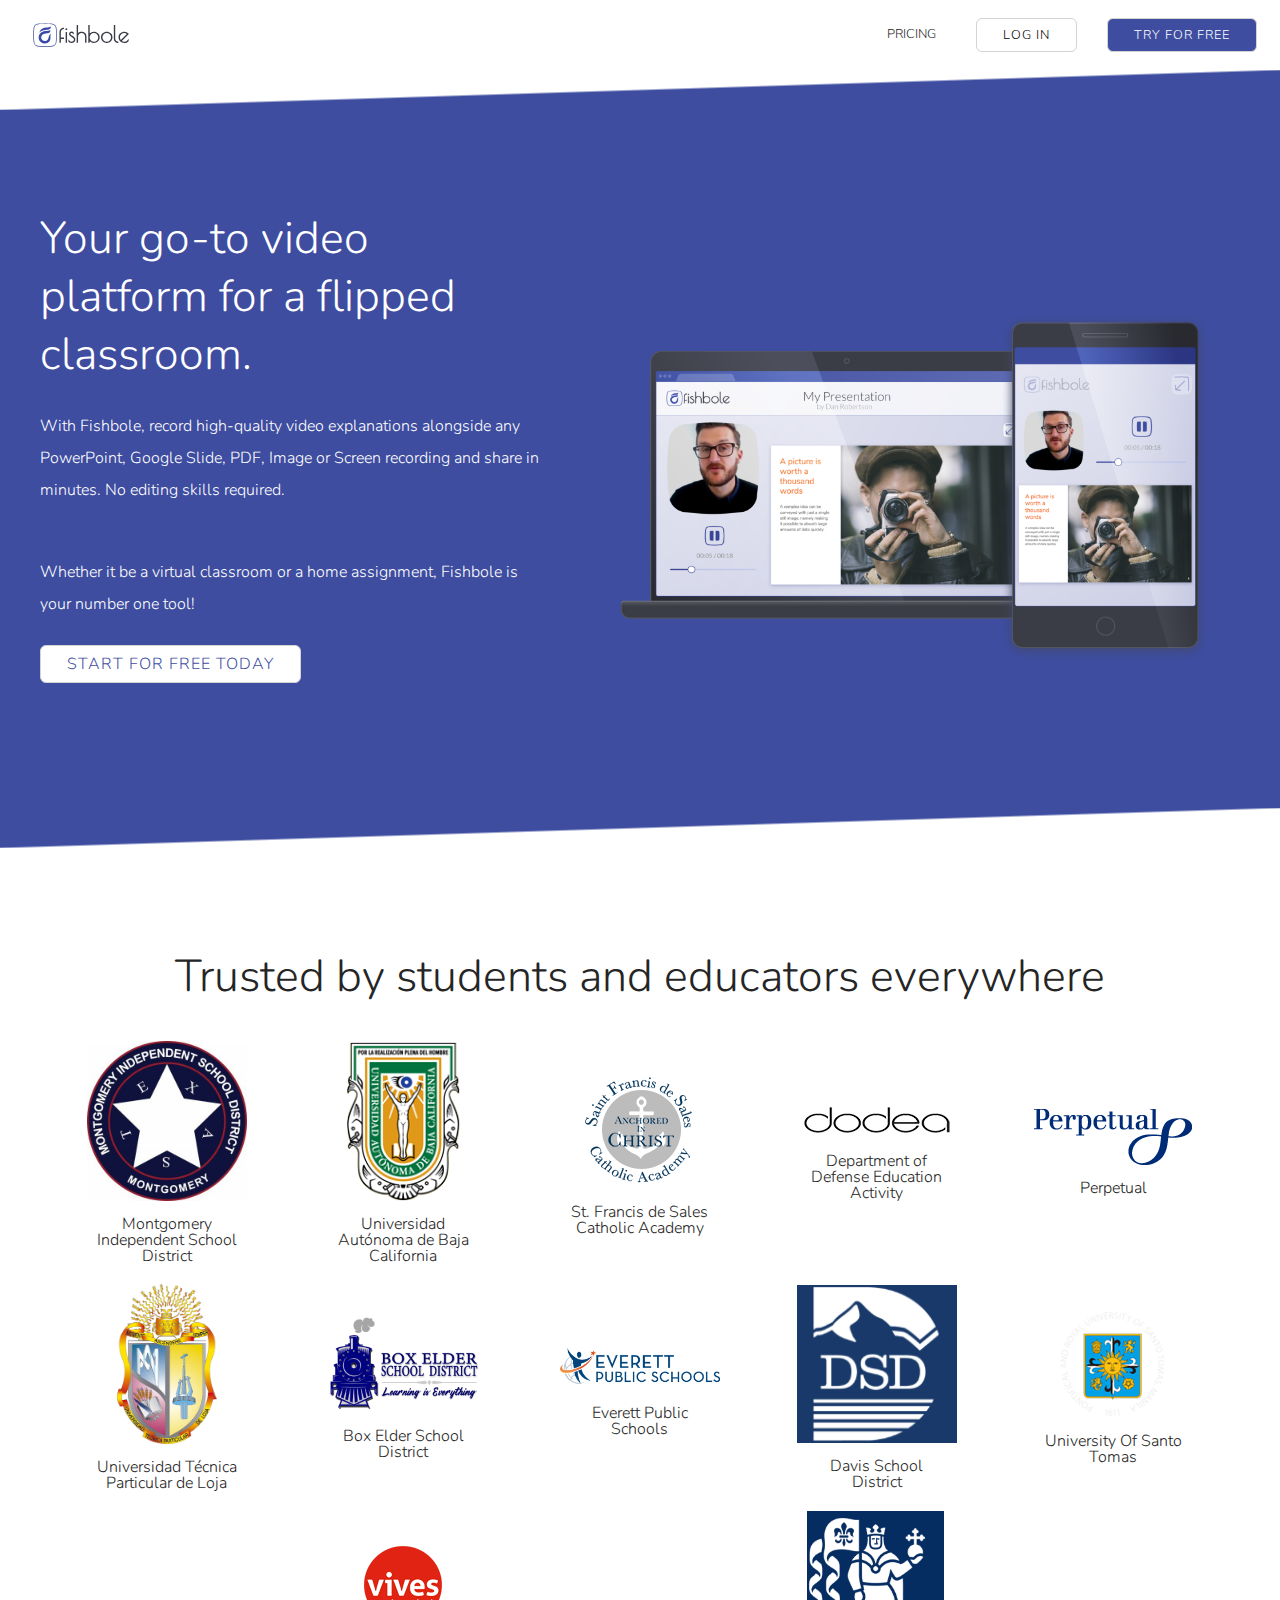
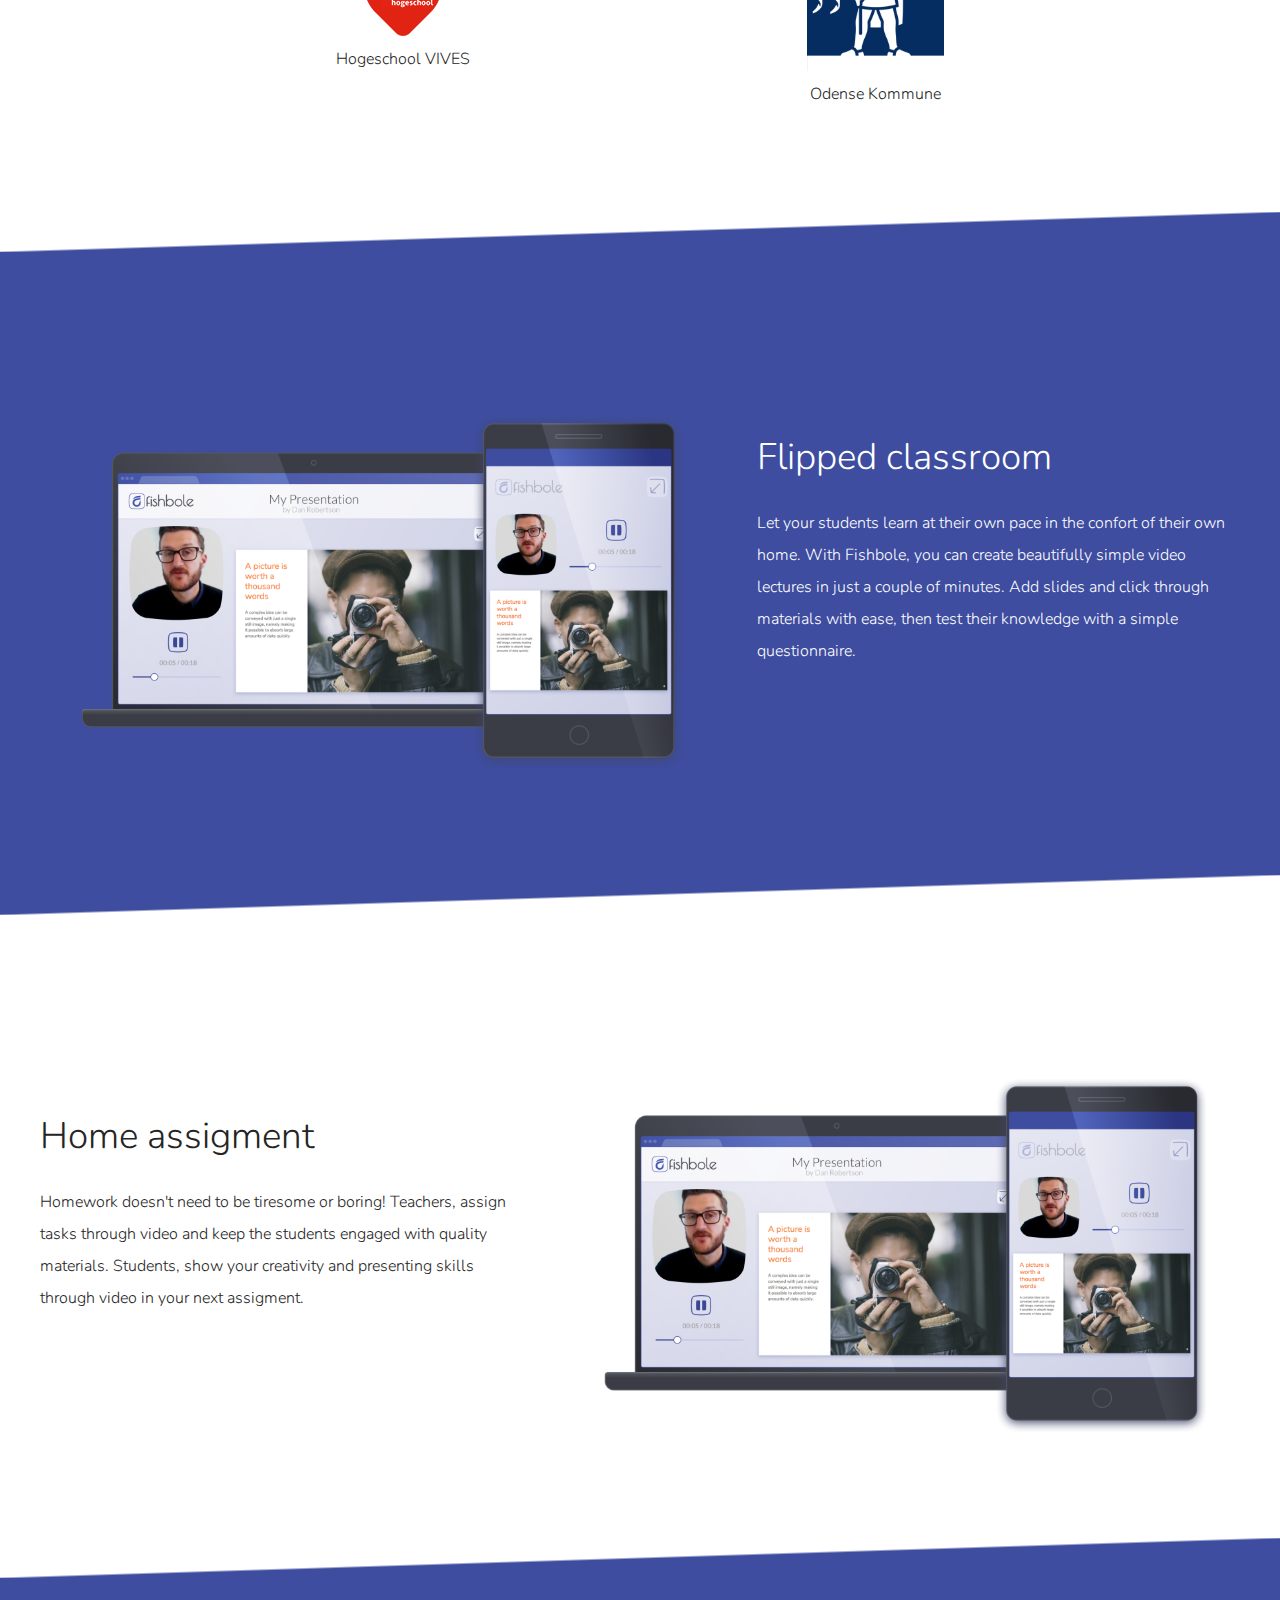
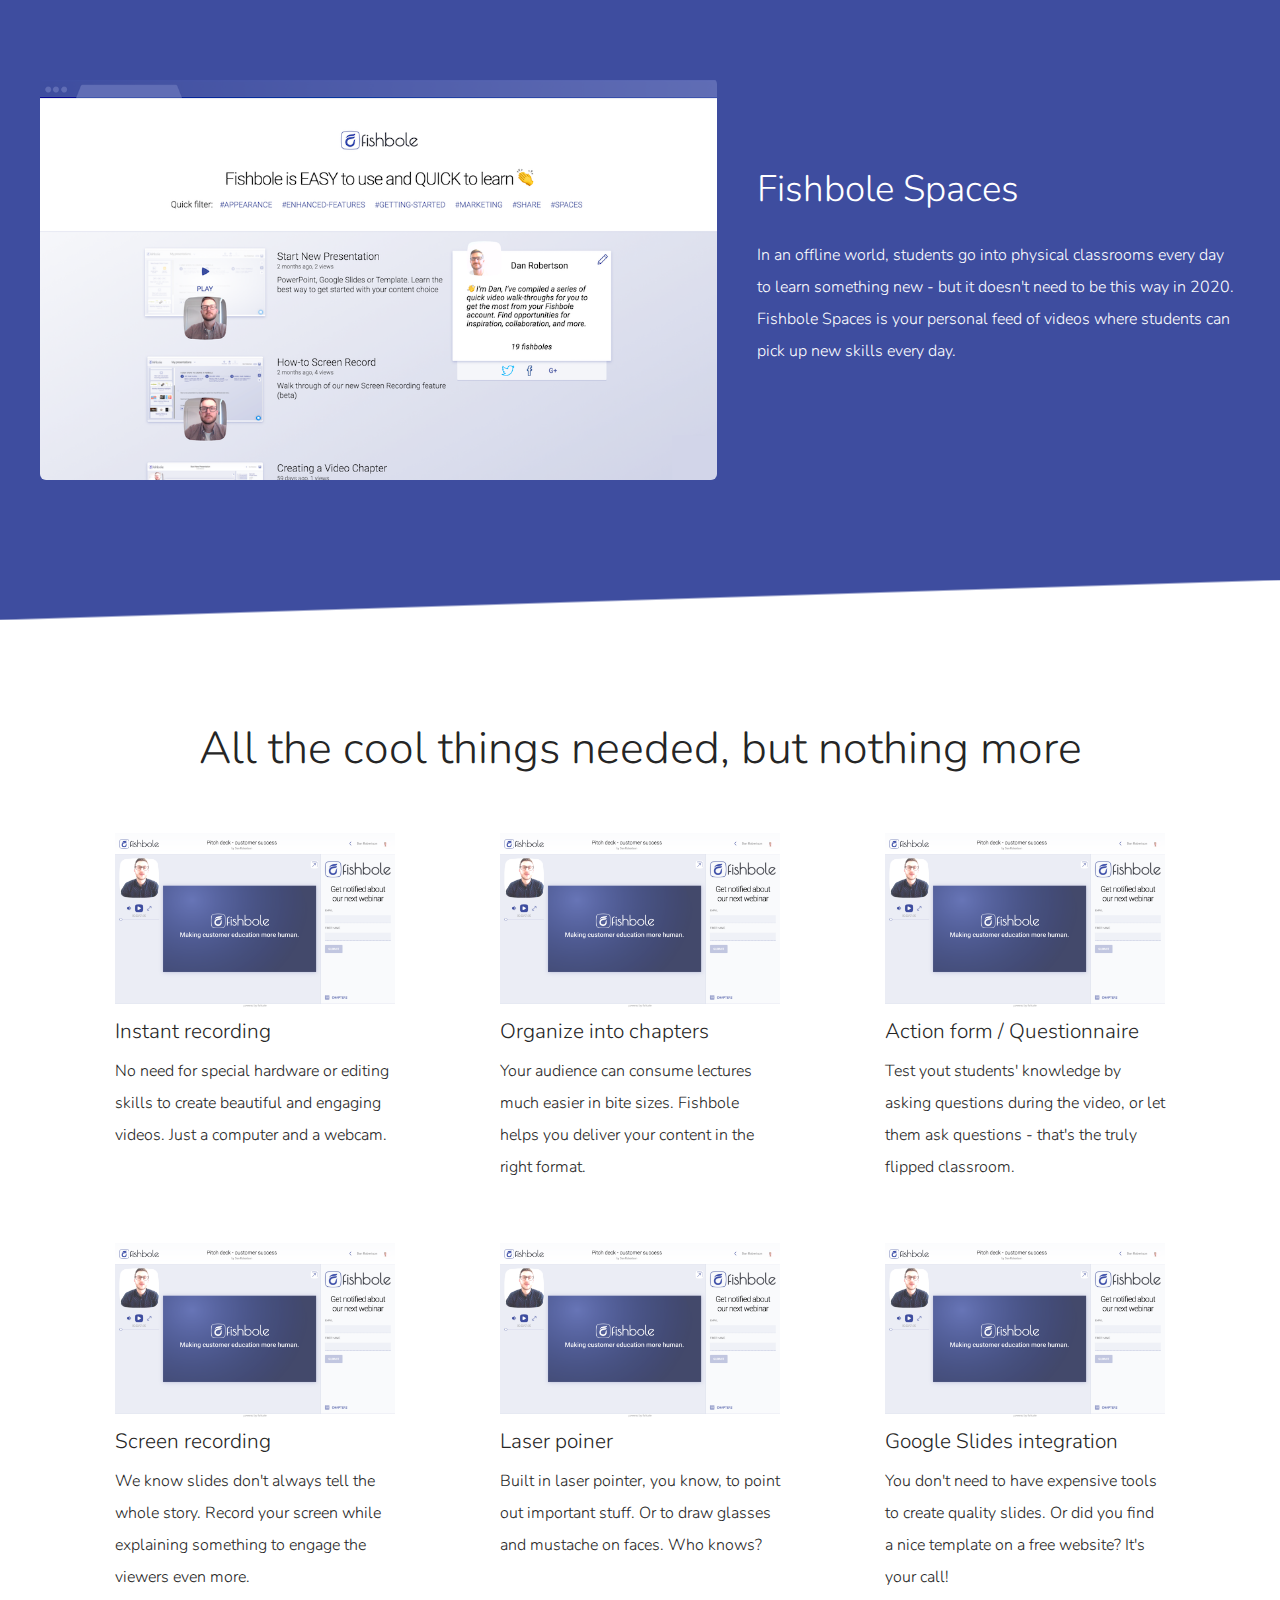
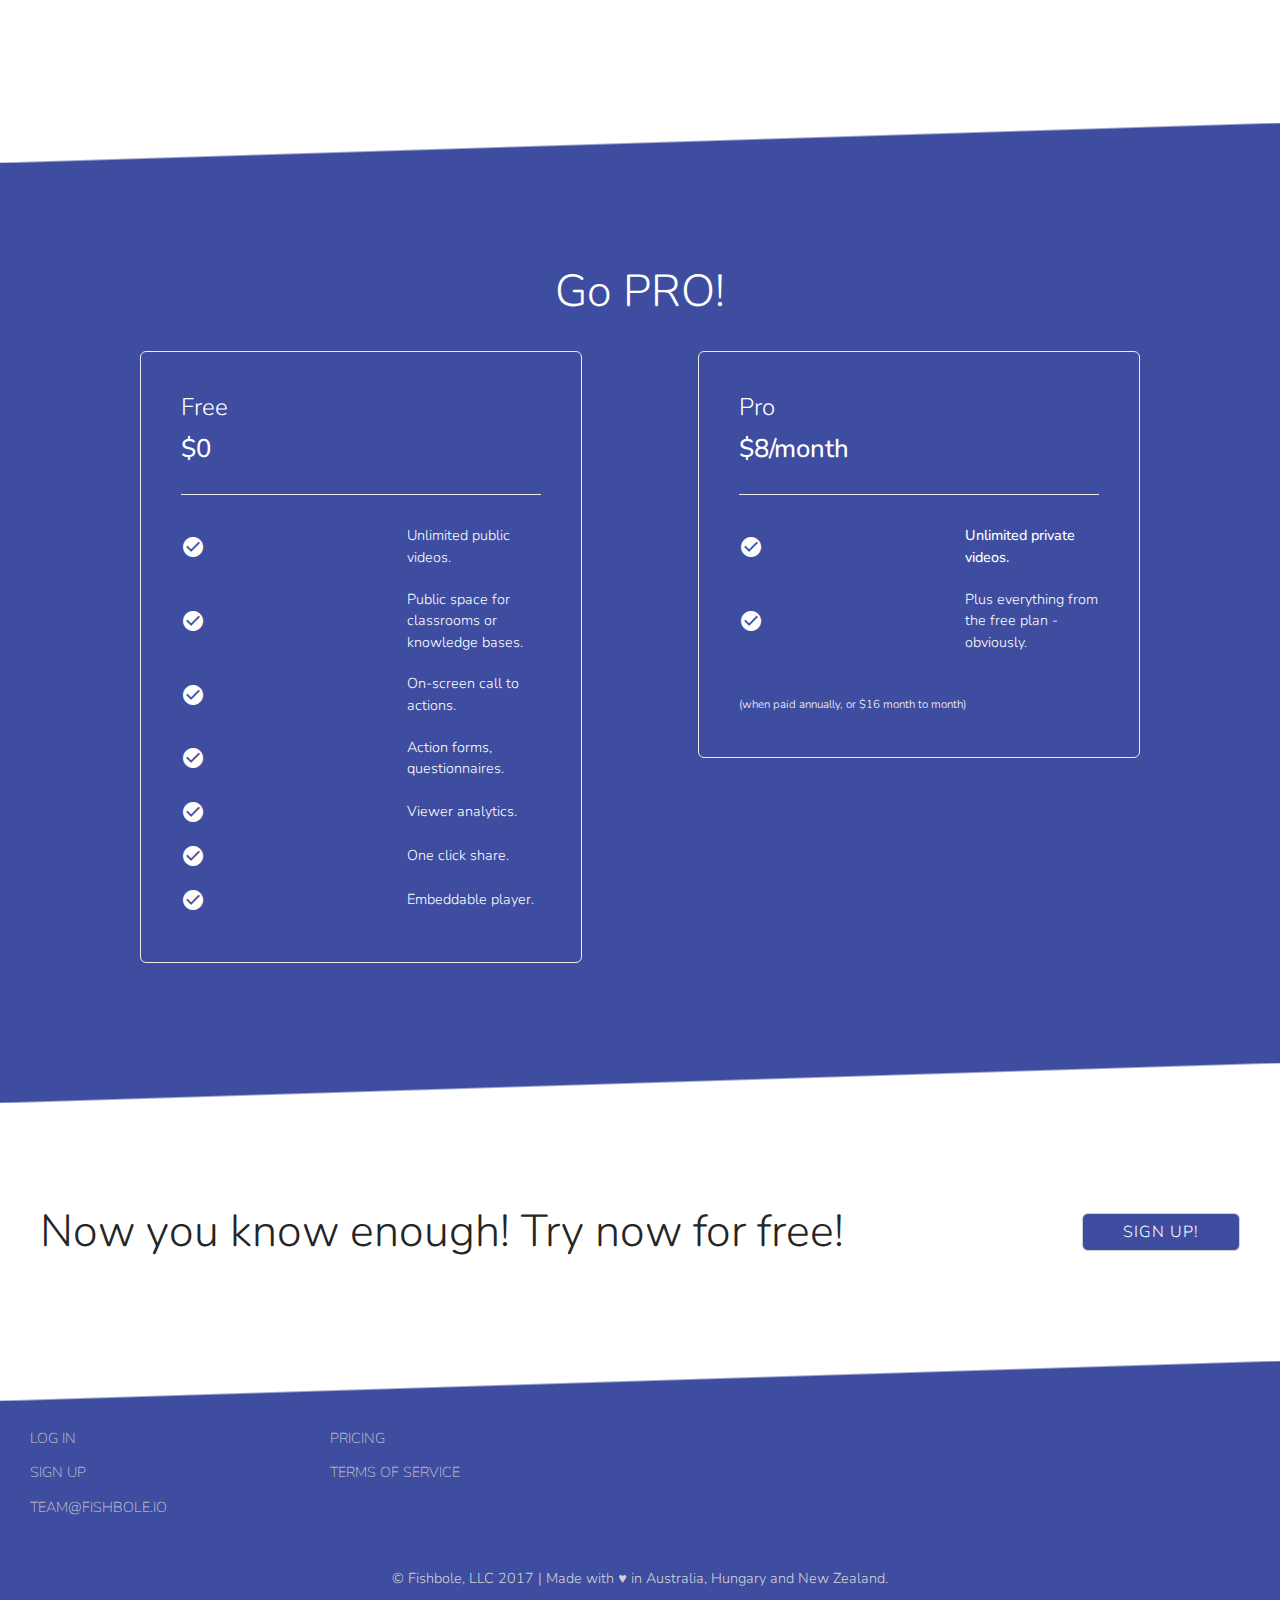
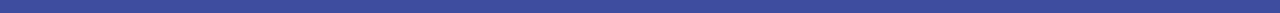
==== commit 73481e39: "New site: fix some wording" ====
--- a/home2/index.html
+++ b/home2/index.html
@@ -9,7 +9,7 @@
     <link href="https://fonts.googleapis.com/icon?family=Material+Icons" rel="stylesheet">
     <link rel="stylesheet" href="style.css">
 
-    <title>Fishbole: Online Video Presentations - Home</title>
+    <title>Fishbole: Online Video Presentations</title>
 
     <meta property="og:locale" content="en_US" />
     <meta property="og:type" content="website" />
@@ -86,7 +86,7 @@
                     Image or Screen recording and share in minutes. No editing skills required.
                 </p>
                 <p>
-                    Whether it be flipped classroom or a home assigment, Fishbole is your number one tool!
+                    Whether it be a virtual classroom or a home assignment, Fishbole is your number one tool!
                 </p>
                 <a class="button" href="https://app.fishbole.io/signup">
                     Start for free today
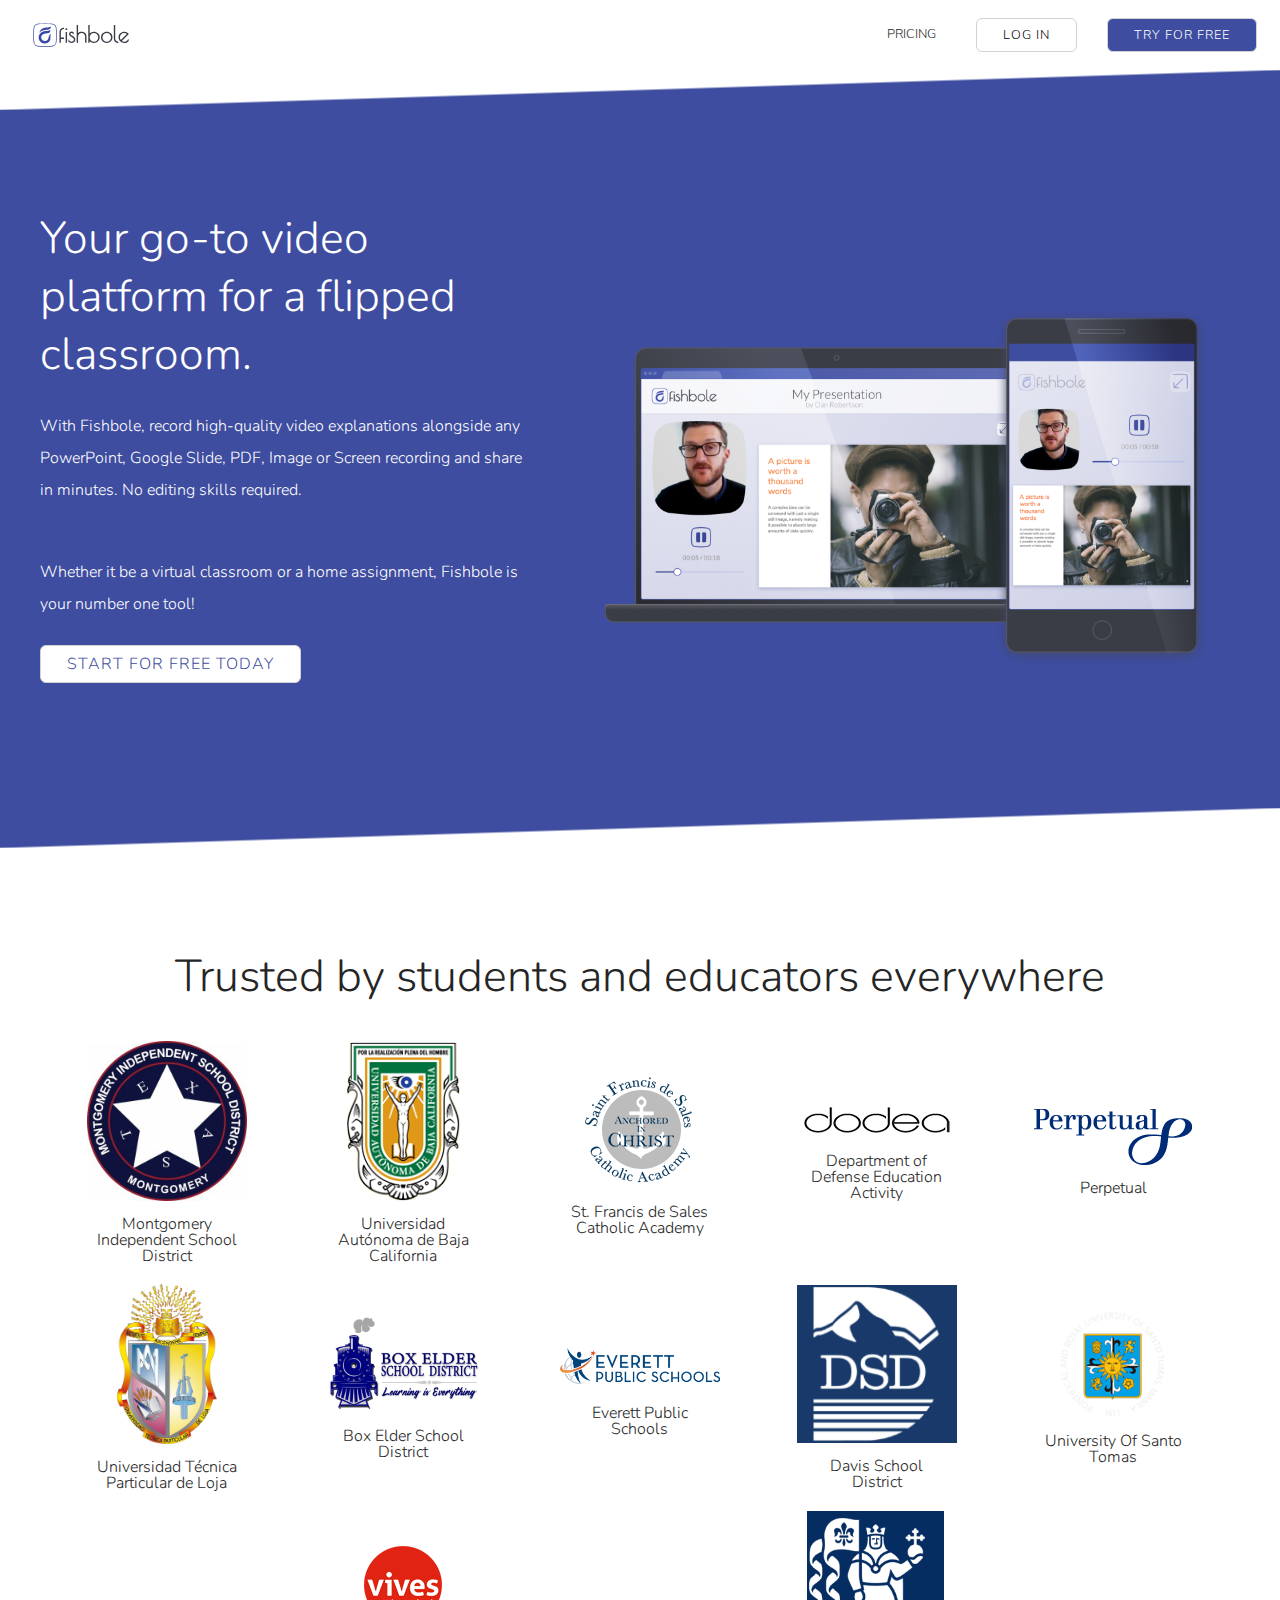
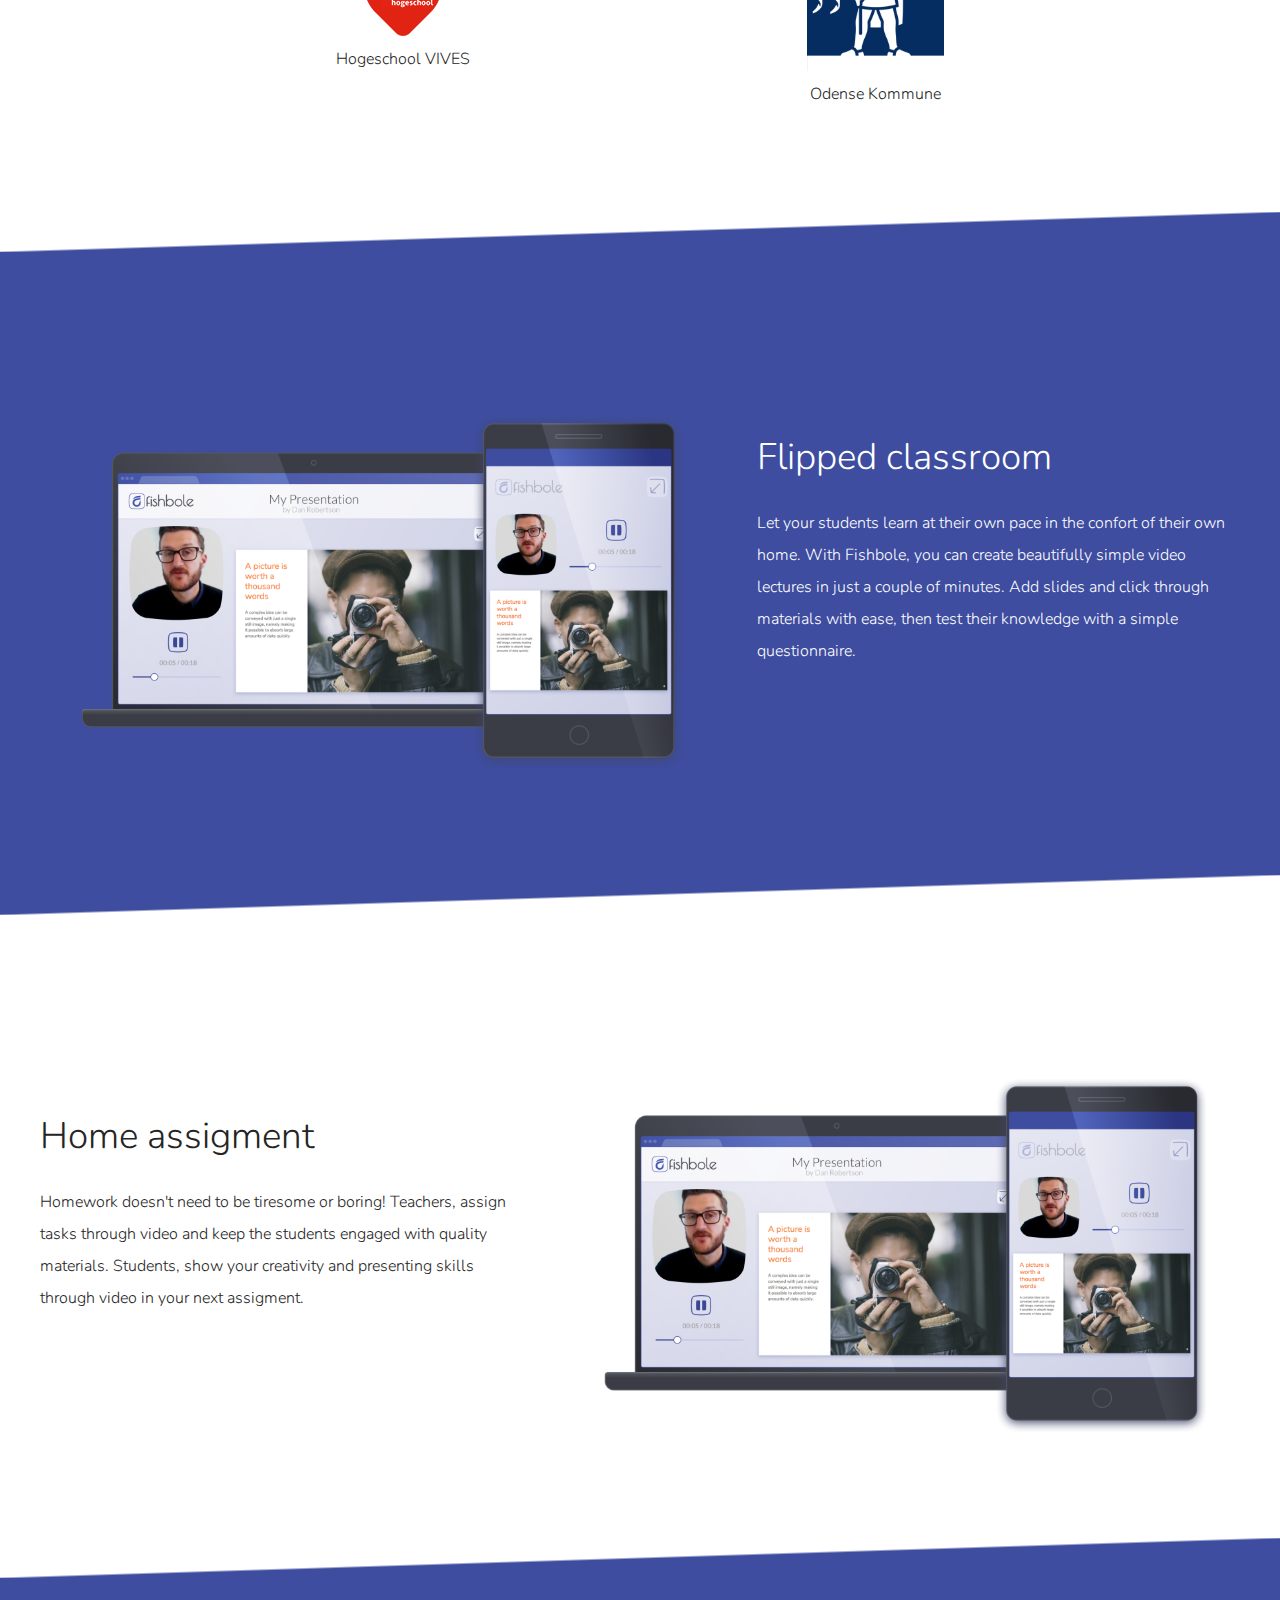
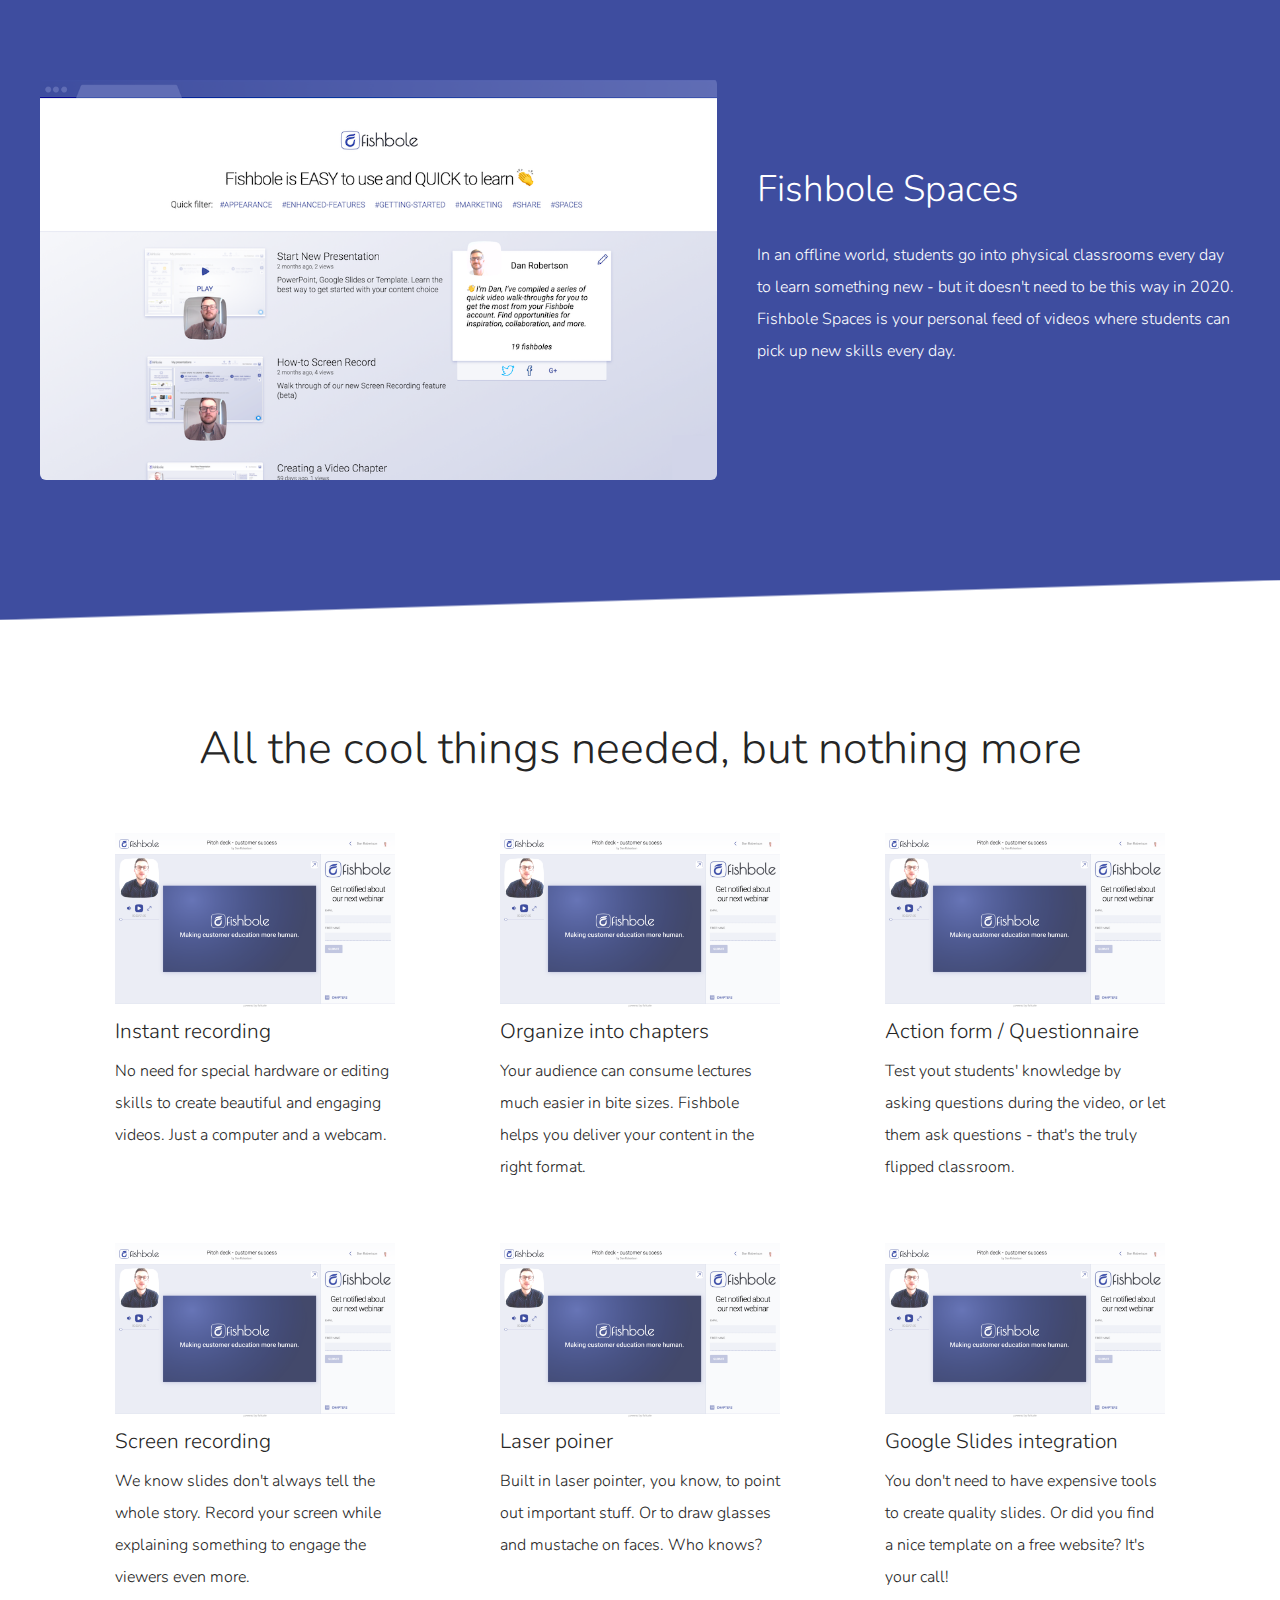
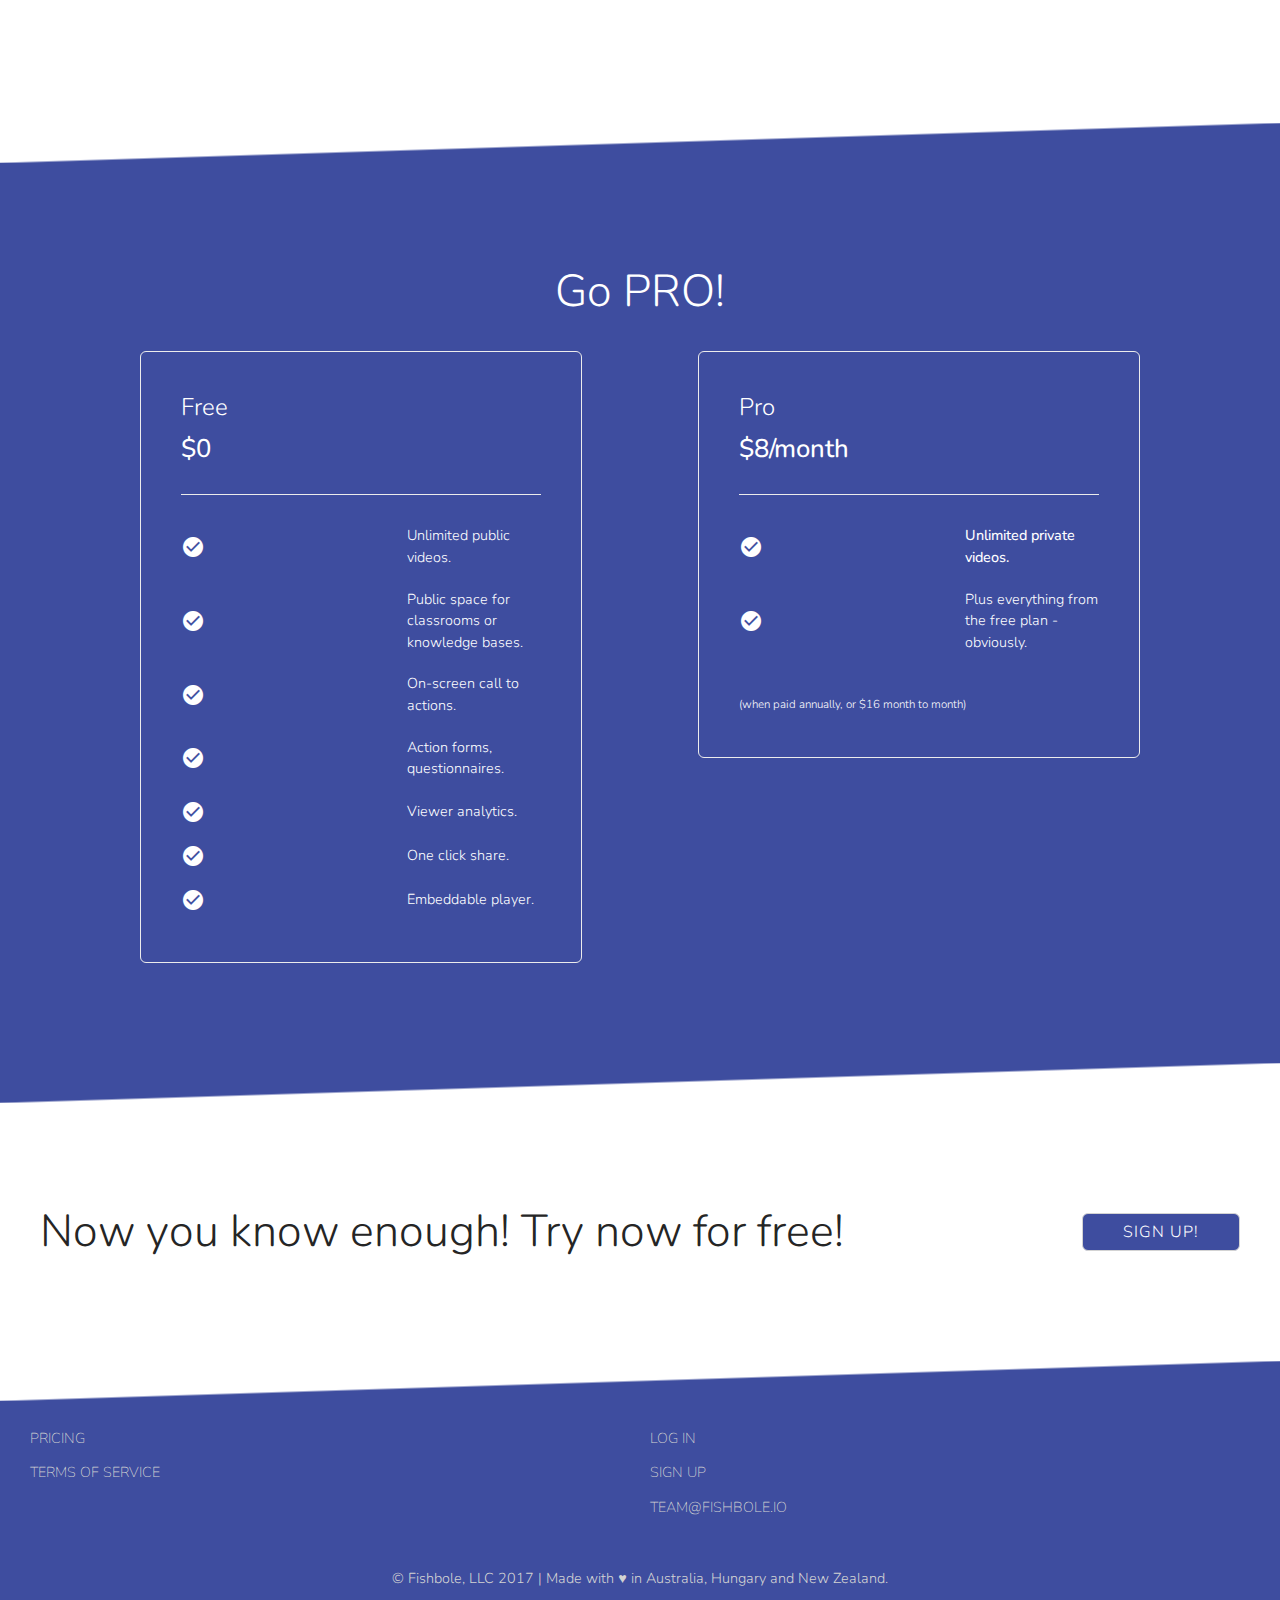
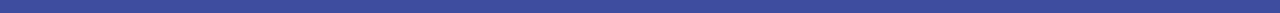
==== commit 27d64ec3: "New site: fix responsive layout" ====
--- a/home2/index.html
+++ b/home2/index.html
@@ -457,6 +457,14 @@
     <footer>
         <div id="footer-links">
             <div>
+                <a class="link" href="#pricing">
+                    Pricing
+                </a>
+                <a class="link" href="terms.html">
+                    Terms of service
+                </a>
+            </div>
+            <div>
                 <a class="link" href="https://app.fishbole.io/login">
                     Log in
                 </a>
@@ -465,14 +473,6 @@
                 </a>
                 <a class="link" href="mailto:team@fishbole.io">
                     team@fishbole.io
-                </a>
-            </div>
-            <div>
-                <a class="link" href="#pricing">
-                    Pricing
-                </a>
-                <a class="link" href="terms.html">
-                    Terms of service
                 </a>
             </div>
         </div>
--- a/home2/style.css
+++ b/home2/style.css
@@ -229,10 +229,6 @@
     margin-bottom: 25px;
 }
 
-#hero h1 {
-    min-width: 500px;
-}
-
 /* ----------------------- COMPANIES ----------------------- */
 
 #companies div.card {
@@ -369,6 +365,7 @@
     display: flex;
     flex-direction: row;
     padding: 7px 0;
+    text-align: center;
 }
 
 footer #footer-links {
@@ -378,8 +375,8 @@
 
 footer #footer-links>div {
     align-items: flex-start;
+    flex: 1;
     flex-direction: column;
-    min-width: 300px;
 }
 
 footer #footer-links a.link {
@@ -452,4 +449,10 @@
     header #header-links {
         display: none;
     }
+}
+
+@media (max-width: 400px) {
+    footer #footer-links {
+        flex-direction: column;
+    }
 }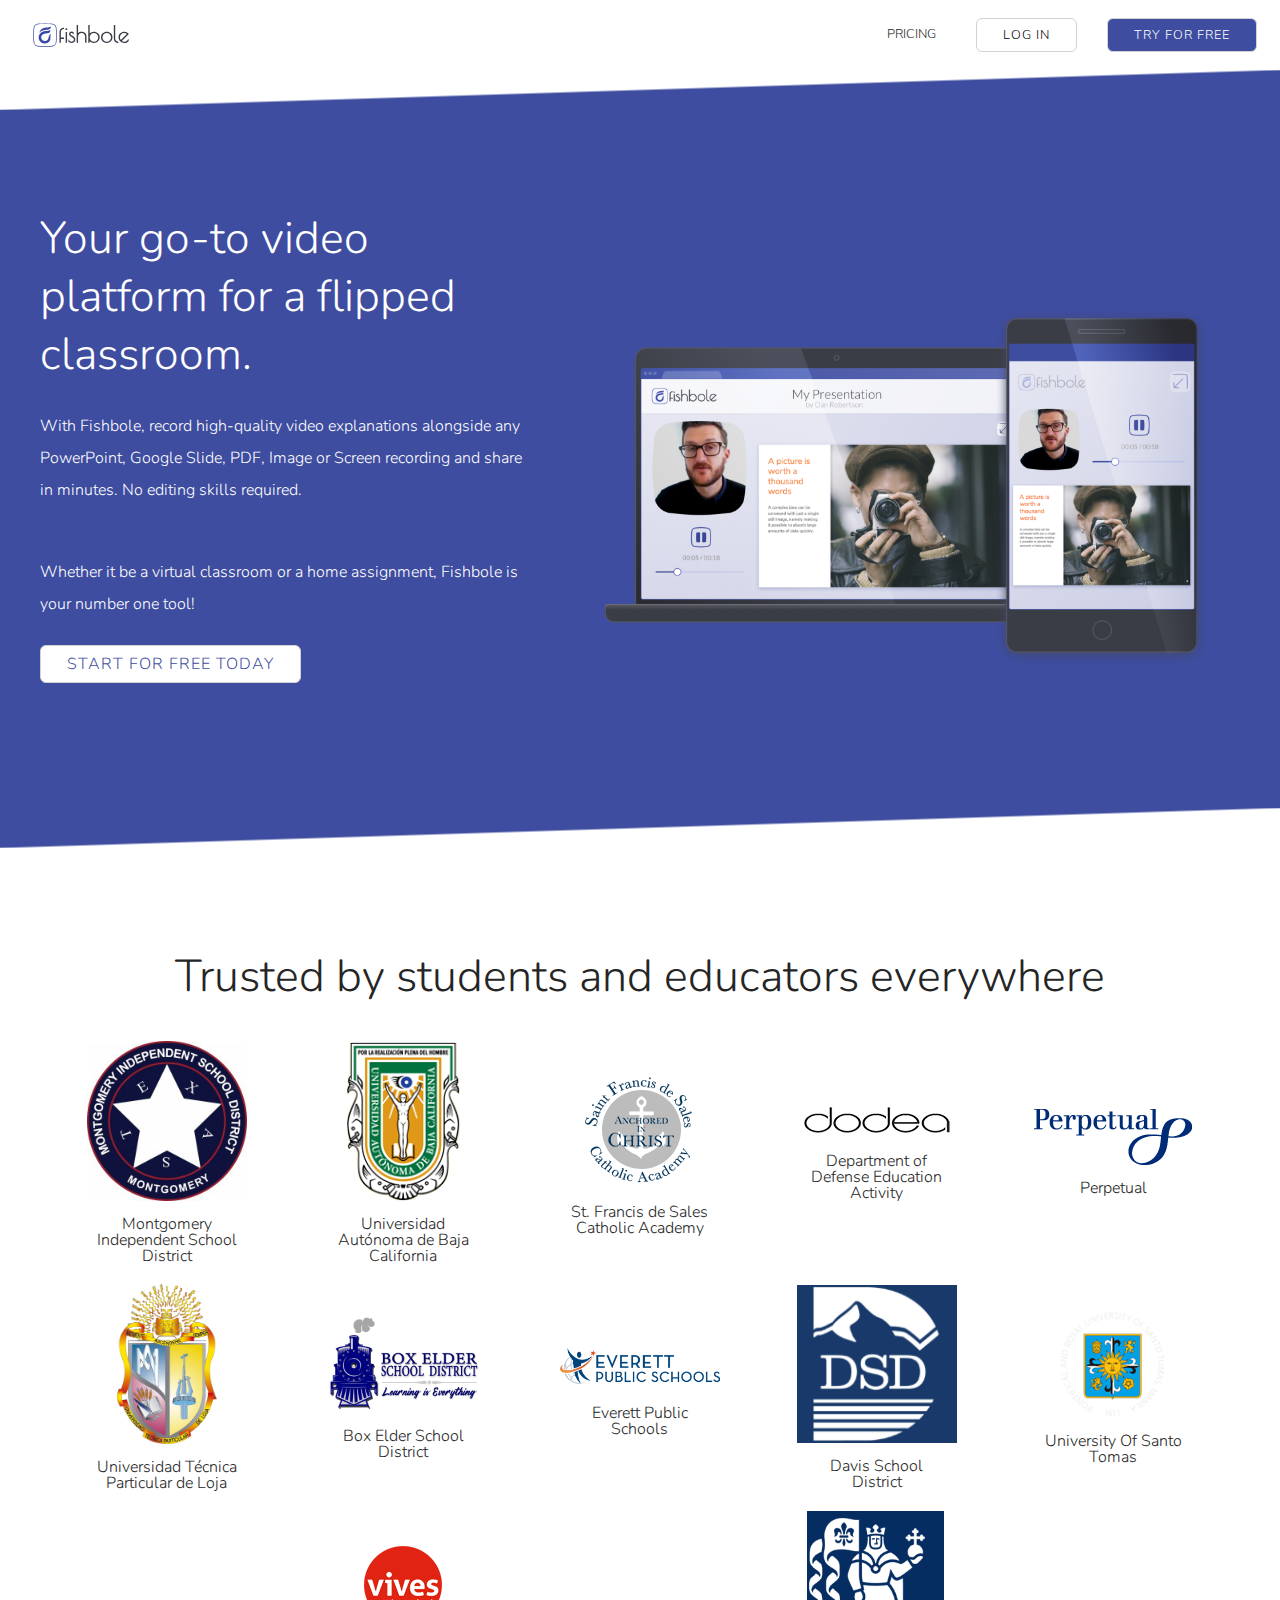
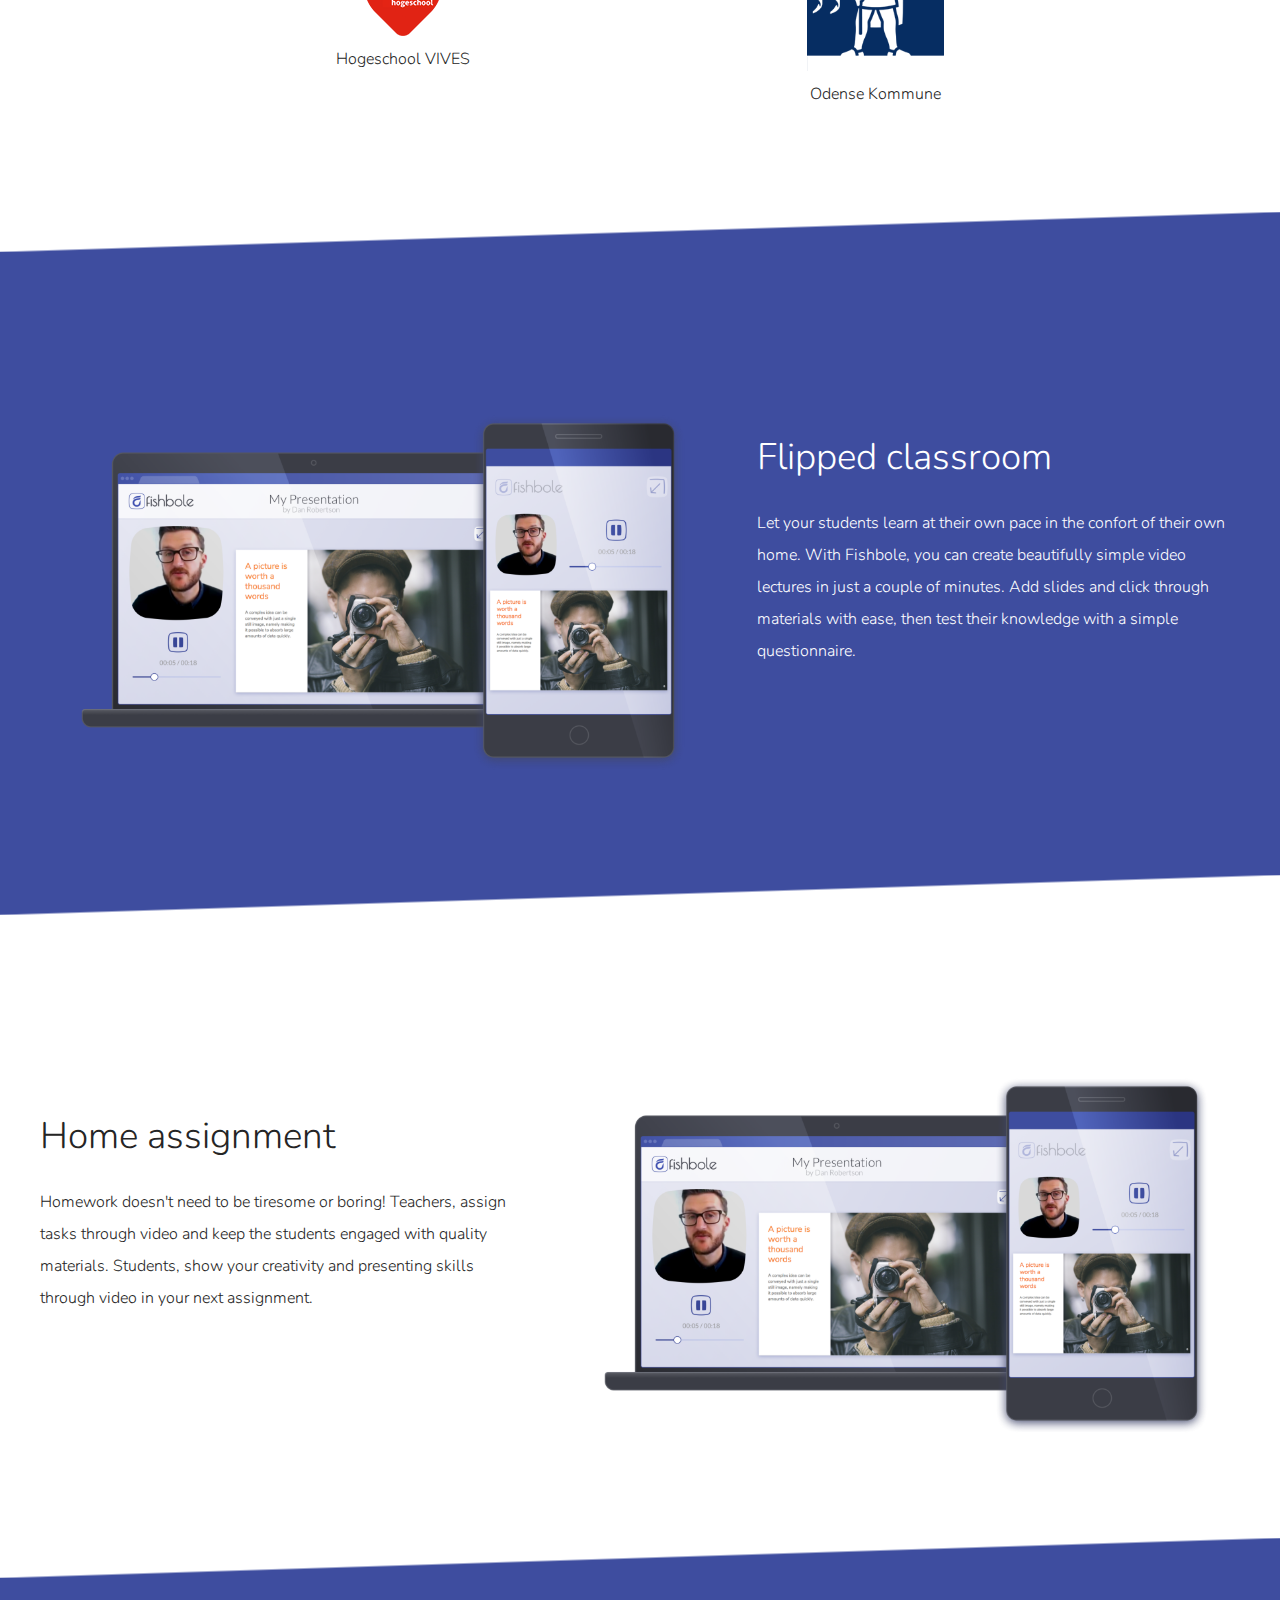
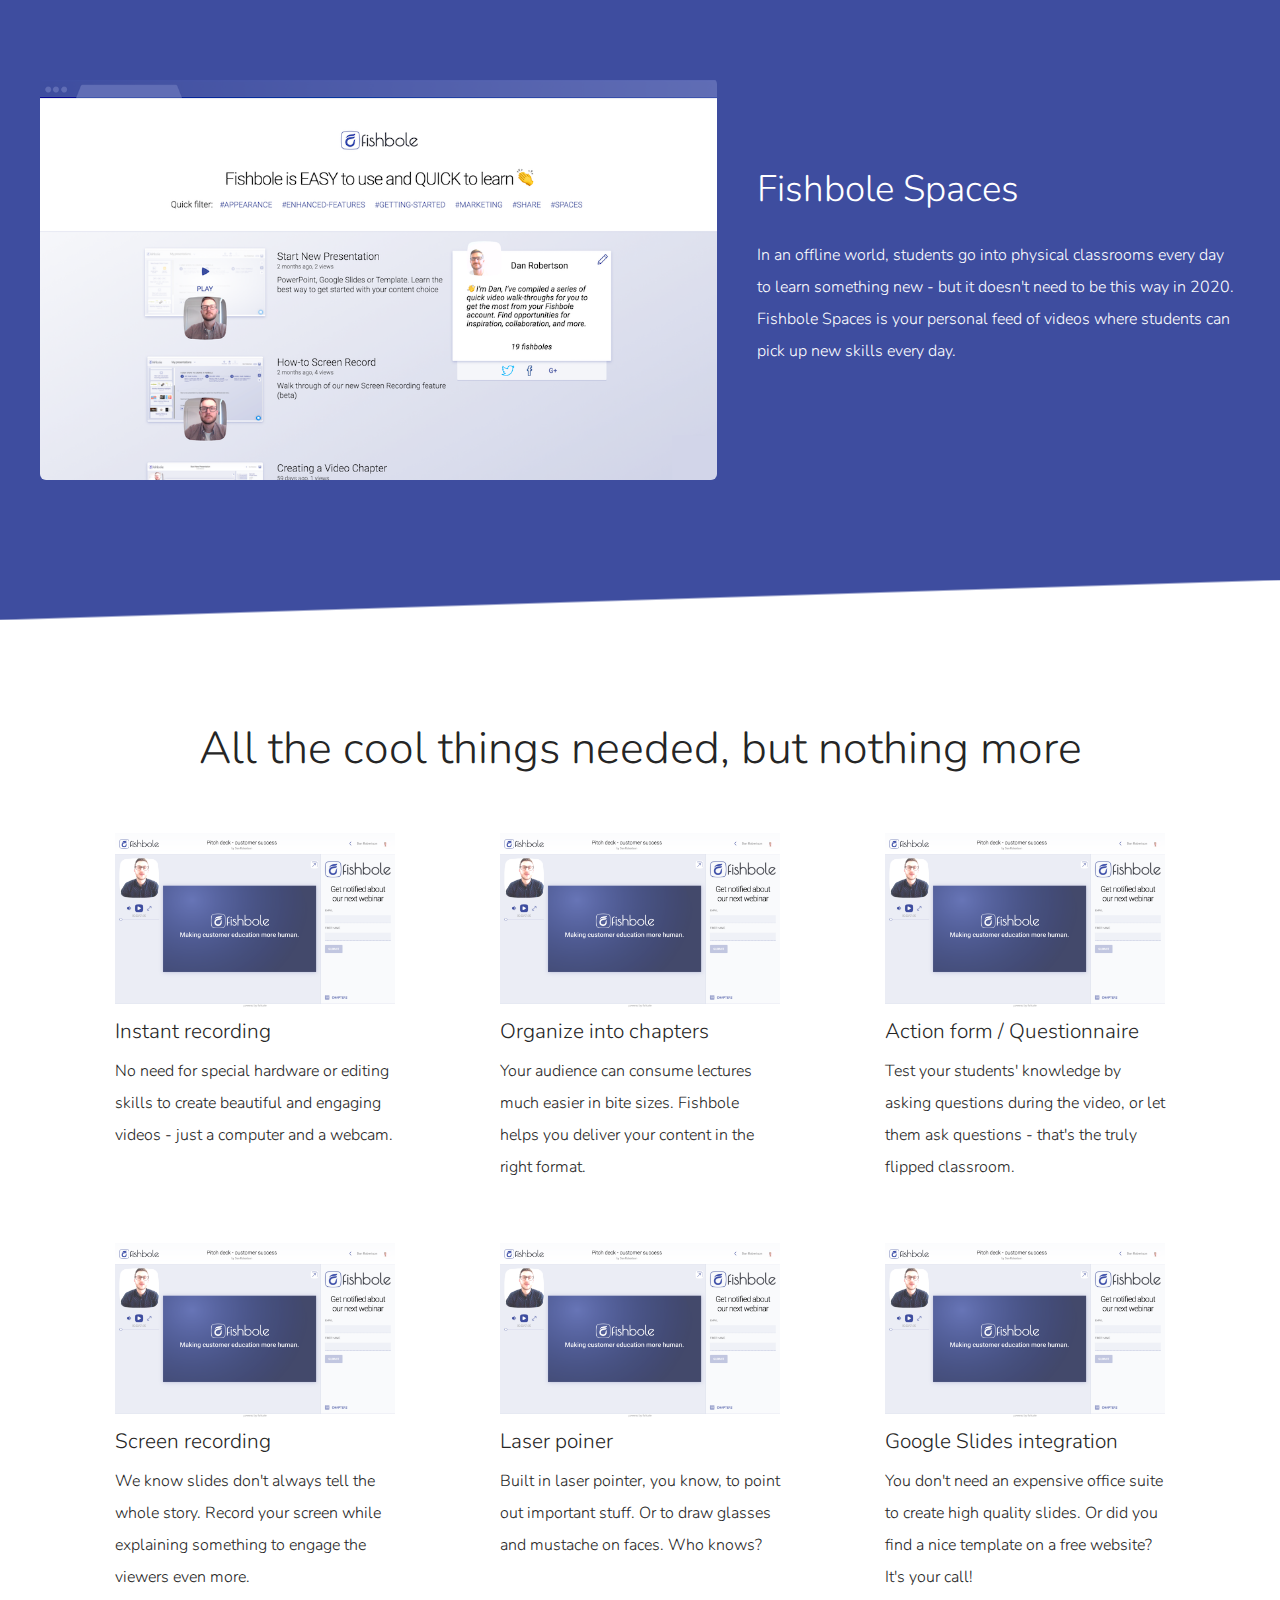
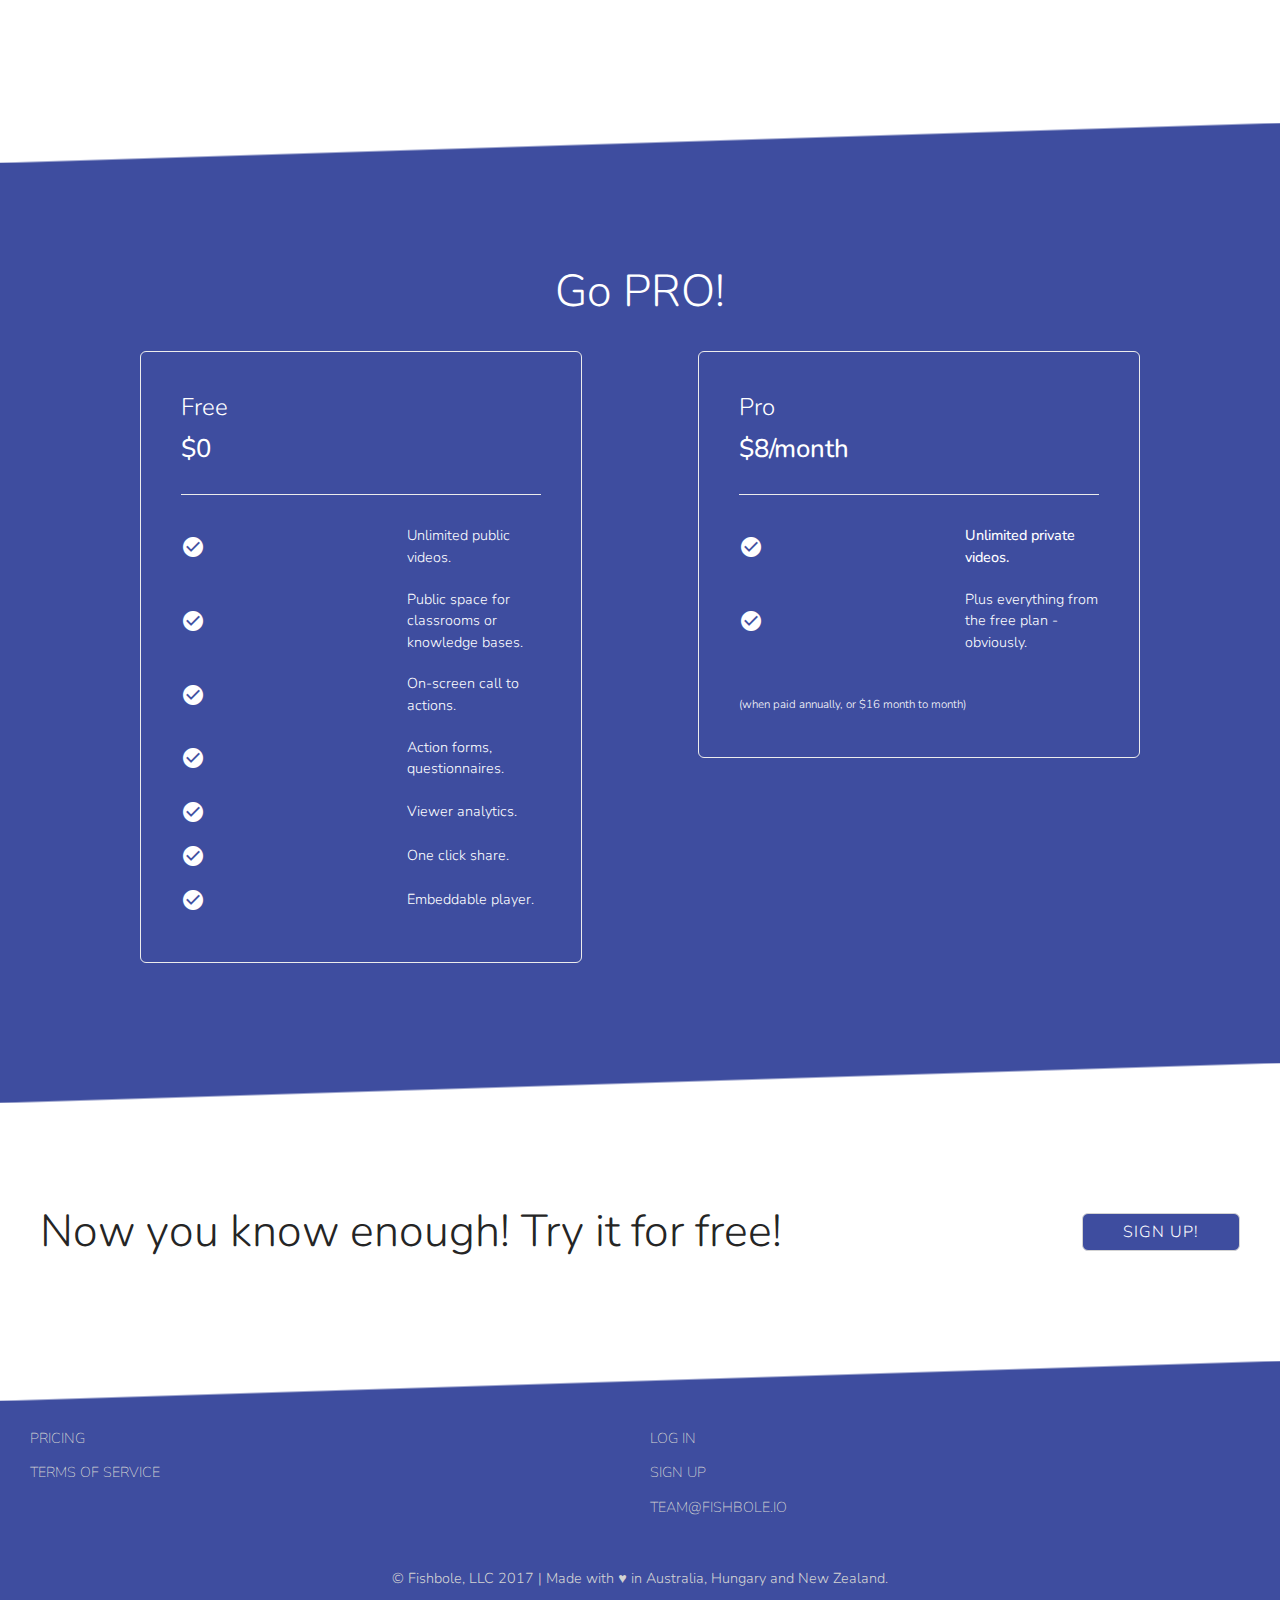
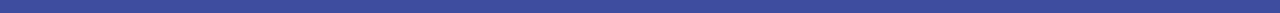
==== commit 4c794f7e: "New site: various fixes" ====
--- a/home2/index.html
+++ b/home2/index.html
@@ -245,13 +245,13 @@
         <div class="side-by-side left-text">
             <div>
                 <h2>
-                    Home assigment
+                    Home assignment
                 </h2>
                 <p>
                     Homework doesn't need to be tiresome or boring! Teachers, assign tasks through video and keep the
                     students engaged
                     with quality materials. Students, show your creativity and presenting skills through video in your
-                    next assigment.
+                    next assignment.
                 </p>
             </div>
             <div>
@@ -295,7 +295,7 @@
                         Instant recording
                     </h3>
                     <p>
-                        No need for special hardware or editing skills to create beautiful and engaging videos. Just a
+                        No need for special hardware or editing skills to create beautiful and engaging videos - just a
                         computer and a webcam.
                     </p>
                 </div>
@@ -317,7 +317,7 @@
                         Action form / Questionnaire
                     </h3>
                     <p>
-                        Test yout students' knowledge by asking questions during the video, or let them ask questions -
+                        Test your students' knowledge by asking questions during the video, or let them ask questions -
                         that's the truly flipped classroom.
                     </p>
                 </div>
@@ -351,7 +351,7 @@
                         Google Slides integration
                     </h3>
                     <p>
-                        You don't need to have expensive tools to create quality slides. Or did you find a nice template
+                        You don't need an expensive office suite to create high quality slides. Or did you find a nice template
                         on a free website? It's your call!
                     </p>
                 </div>
@@ -445,7 +445,7 @@
 
     <section class="white" id="cta">
         <h1>
-            Now you know enough! Try now for free!
+            Now you know enough! Try it for free!
         </h1>
         <a class="button" href="https://app.fishbole.io/signup">
             Sign&nbsp;up!
--- a/home2/style.css
+++ b/home2/style.css
@@ -446,8 +446,17 @@
 }
 
 @media (max-width: 600px) {
+    #companies div.card img {
+        max-height: 100px;
+        max-width: 100px;
+    }
+
     header #header-links {
         display: none;
+    }
+
+    section {
+        padding: 50px 20px;
     }
 }
 
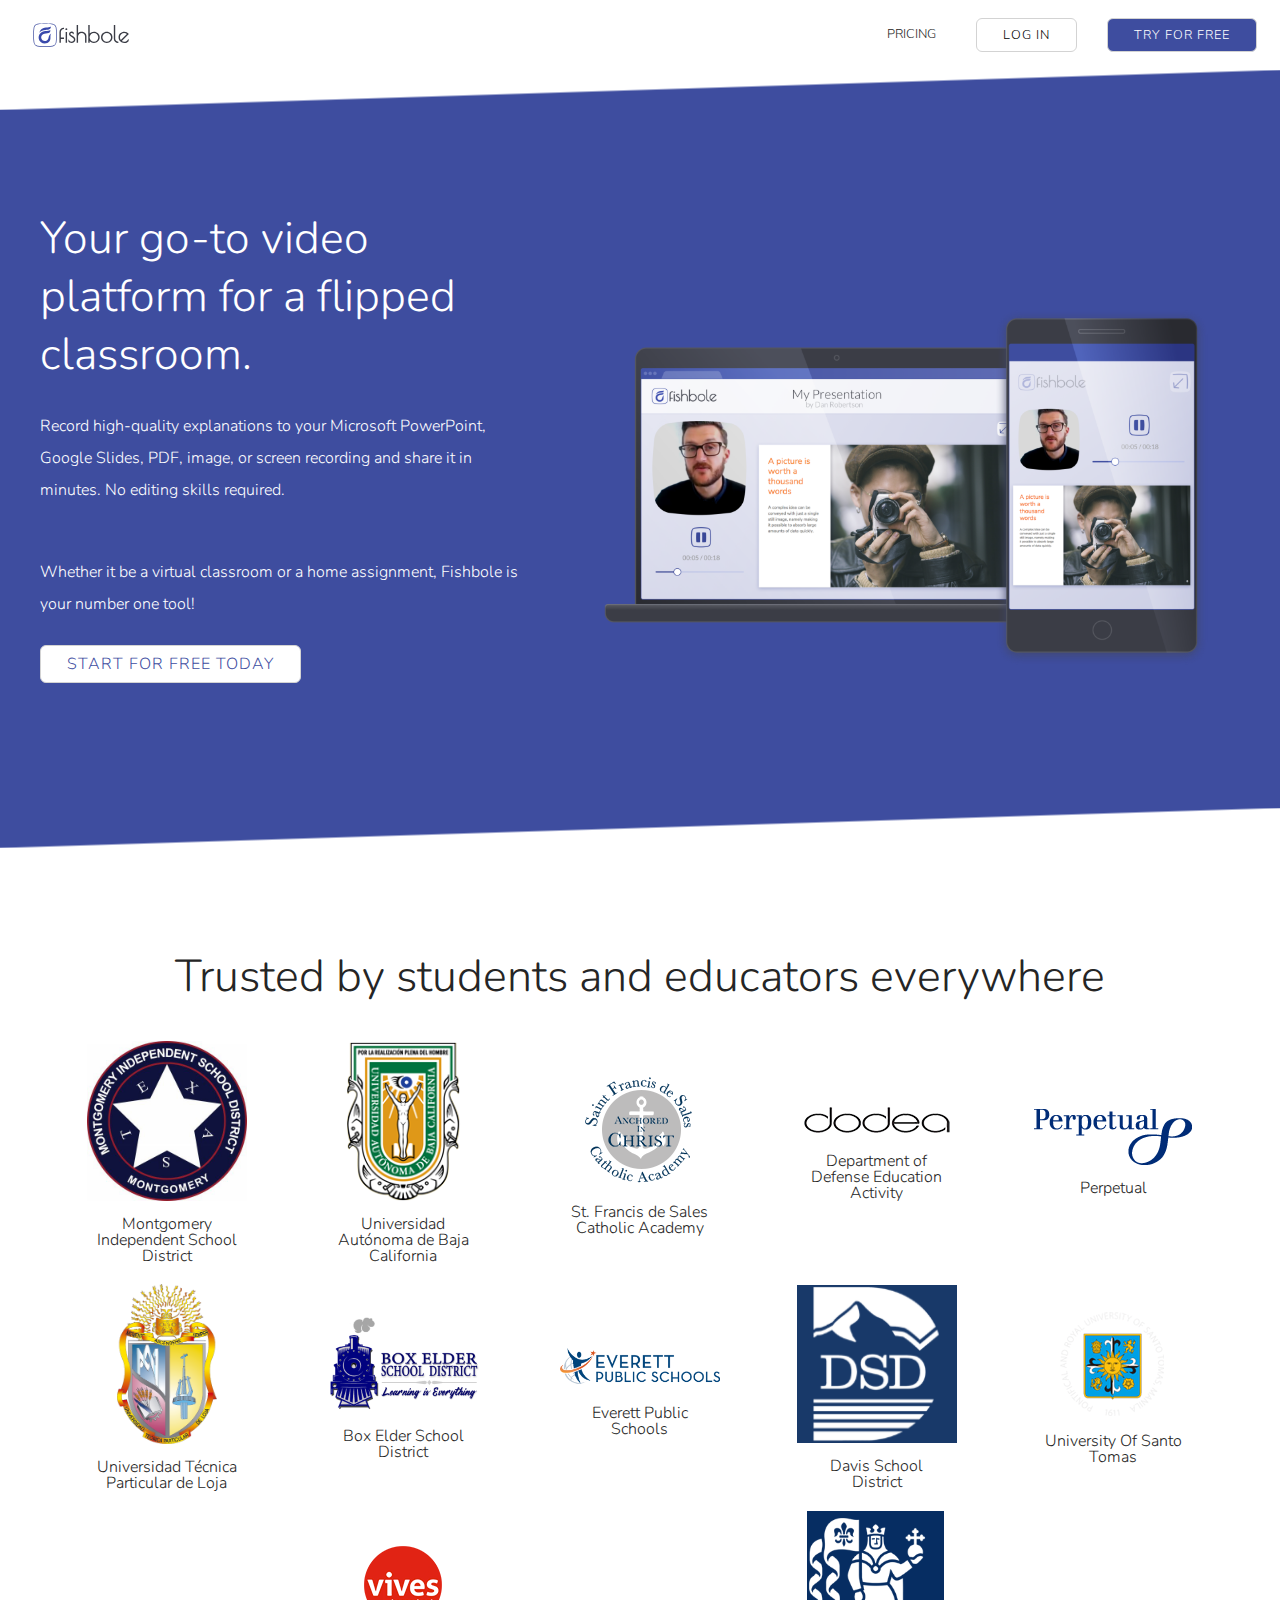
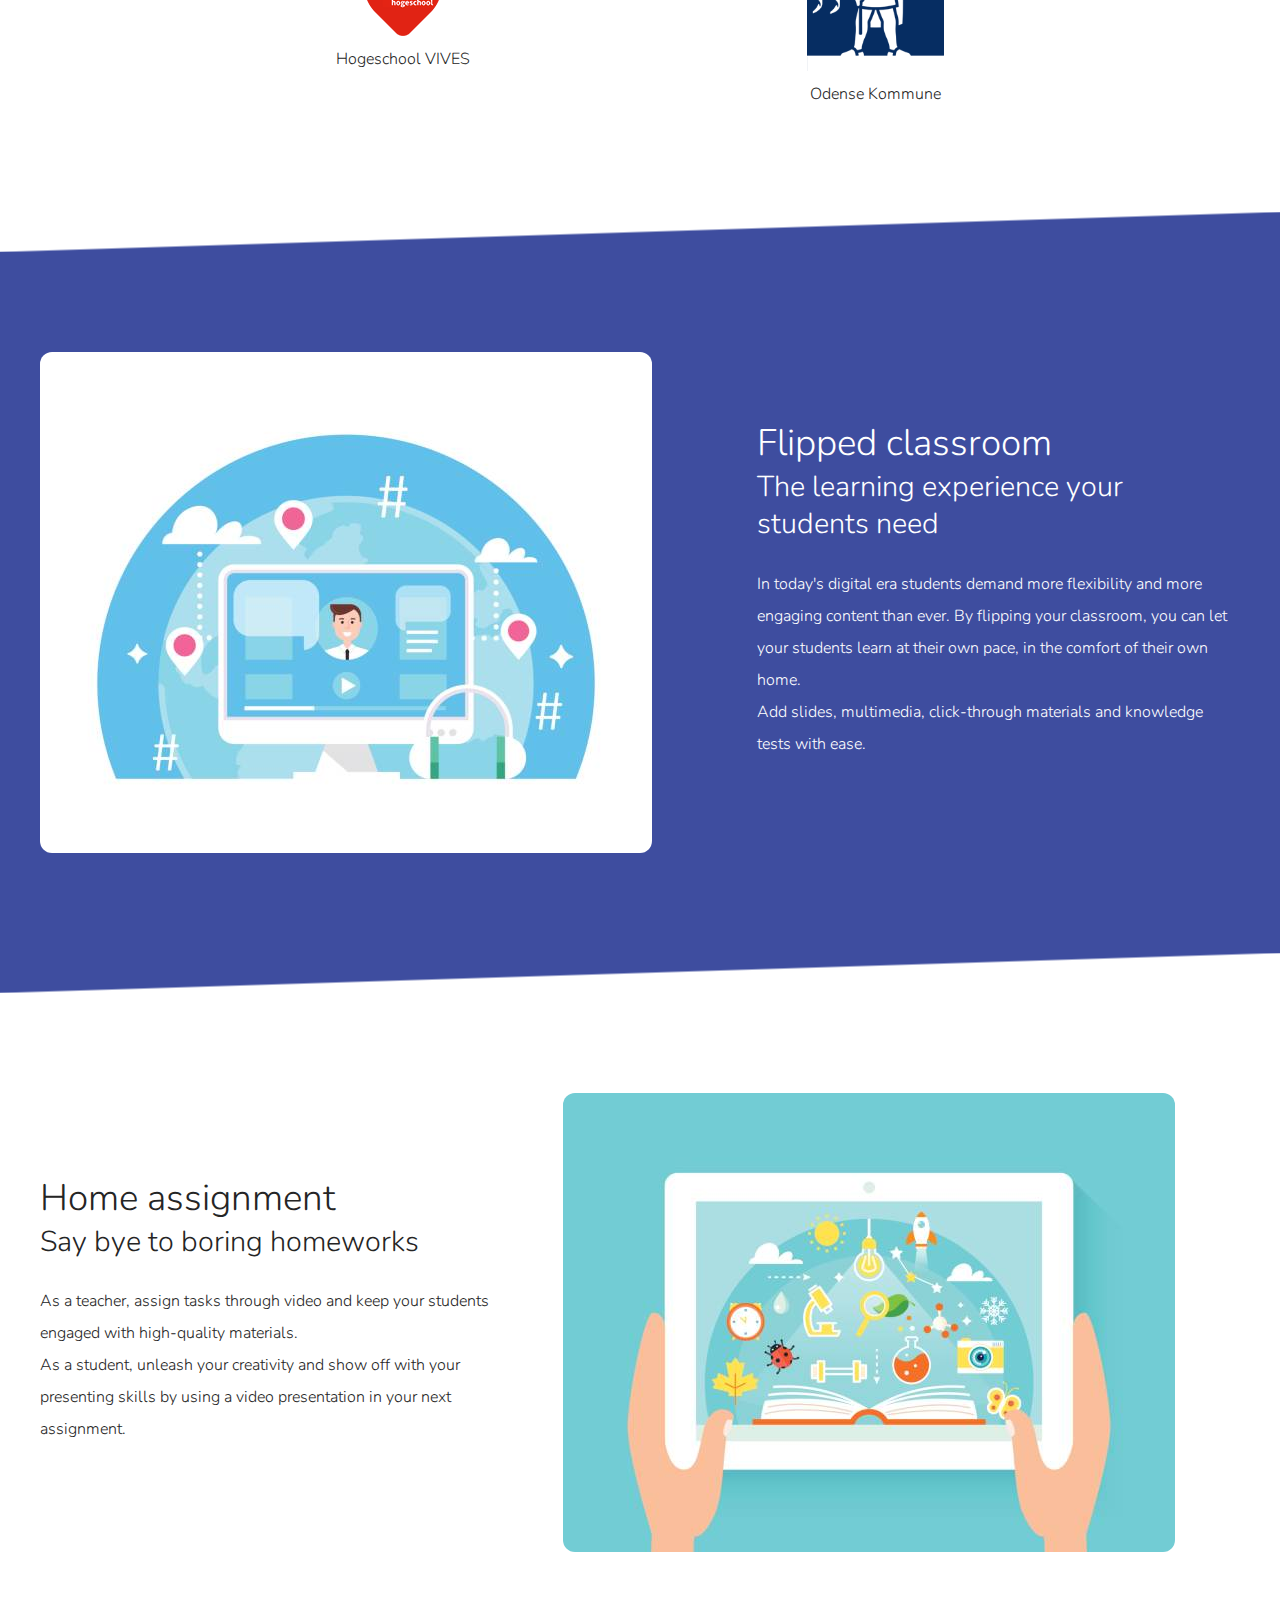
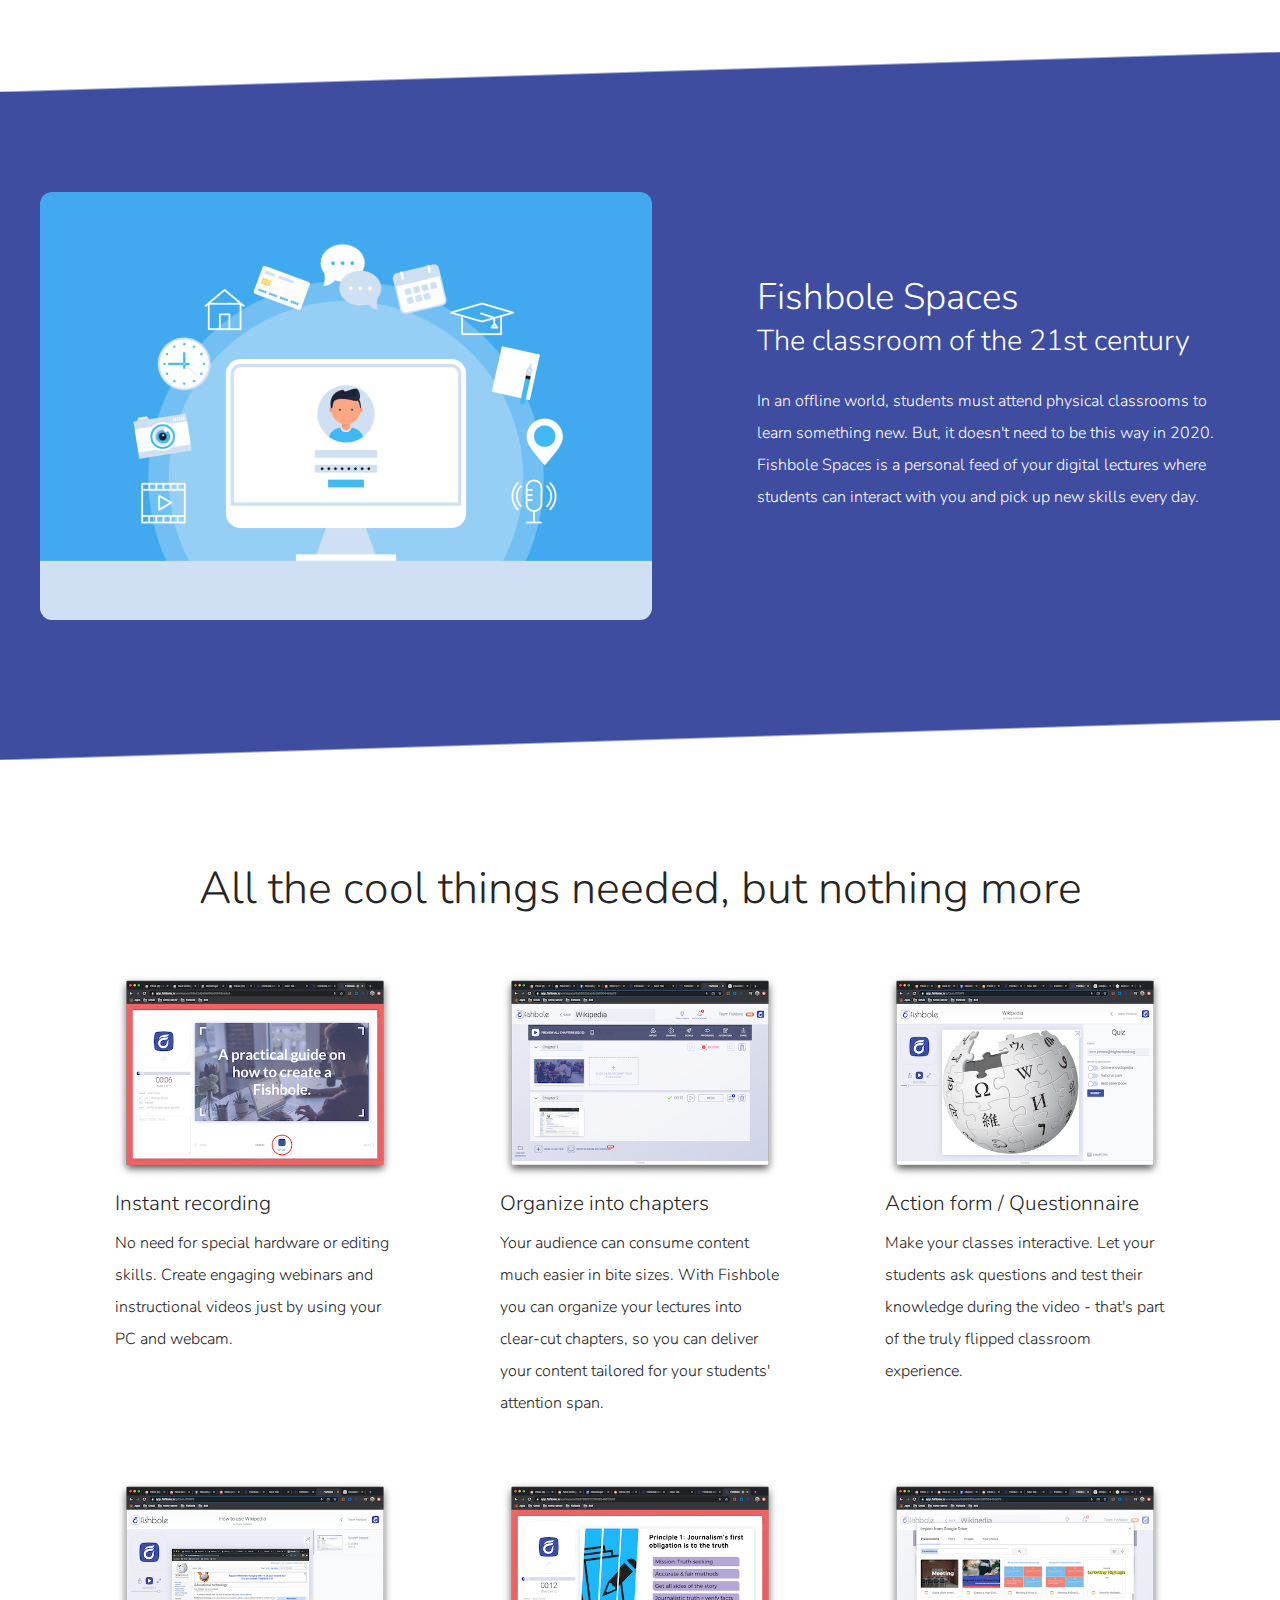
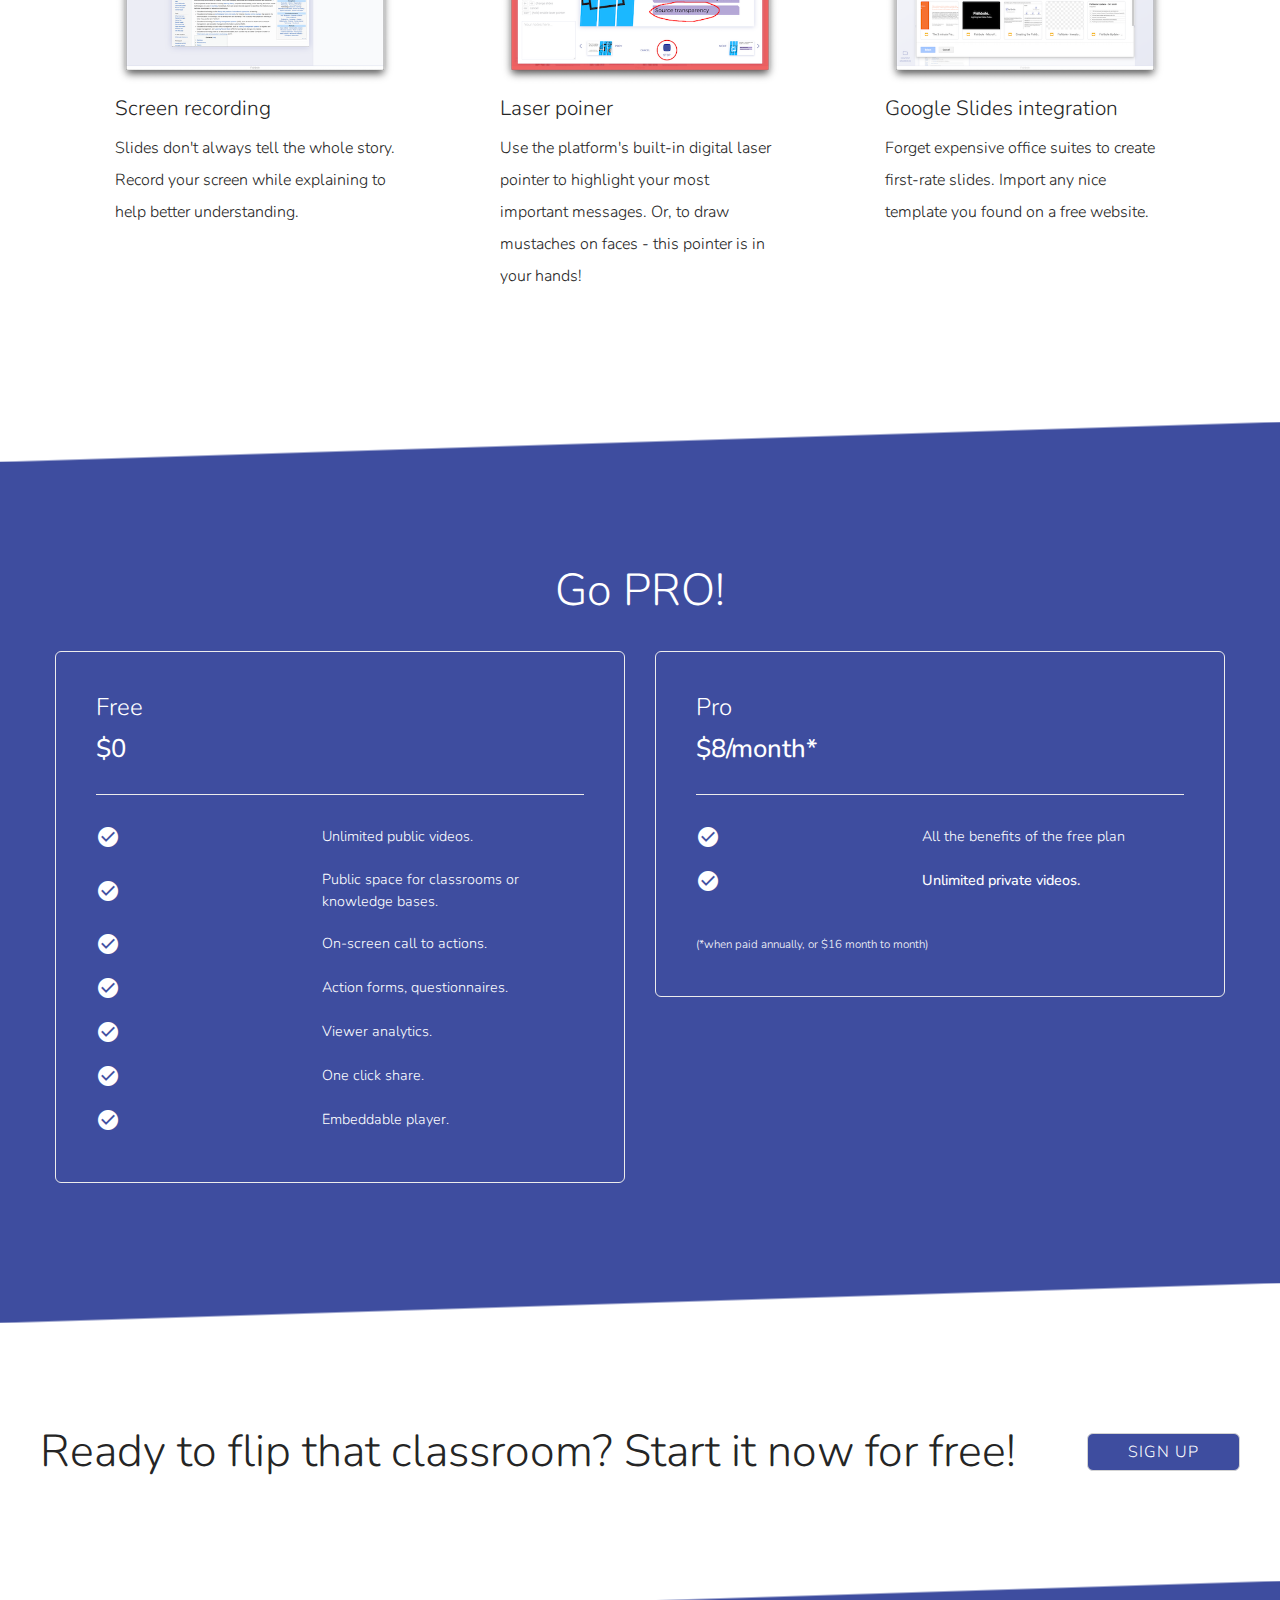
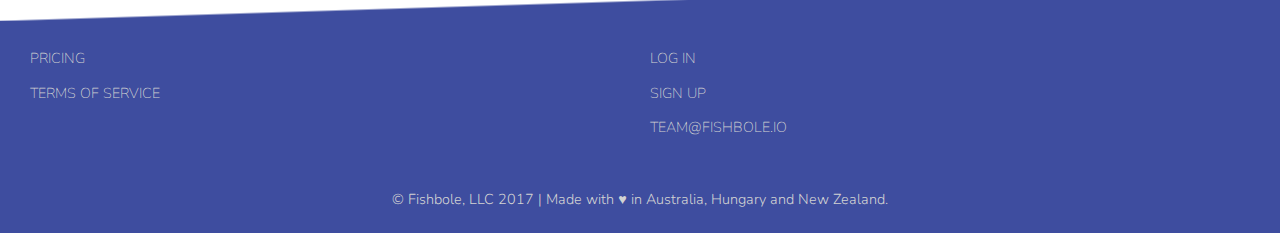
==== commit 88d1175f: "New site: add all content" ====
--- a/home2/index.html
+++ b/home2/index.html
@@ -82,8 +82,8 @@
                     Your go-to video platform for a flipped classroom.
                 </h1>
                 <p>
-                    With Fishbole, record high-quality video explanations alongside any PowerPoint, Google Slide, PDF,
-                    Image or Screen recording and share in minutes. No editing skills required.
+                    Record high-quality explanations to your Microsoft PowerPoint, Google Slides, PDF, image, or screen recording and share it in minutes.
+                    No editing skills required.
                 </p>
                 <p>
                     Whether it be a virtual classroom or a home assignment, Fishbole is your number one tool!
@@ -222,18 +222,19 @@
     <section class="blue">
         <div class="side-by-side right-text">
             <div>
-                <img alt="Fishbole promo image" class="rounded" src="assets/hero.png" />
+                <img alt="Fishbole promo image" class="rounded" src="assets/highlights/flipped-classroom.jpg" />
             </div>
             <div>
                 <h2>
                     Flipped classroom
                 </h2>
+                <h3>
+                    The learning experience your students need
+                </h3>
                 <p>
-                    Let your students learn at their own pace in the confort of their own home. With Fishbole, you can
-                    create beautifully simple
-                    video lectures in just a couple of minutes. Add slides and click through materials with ease, then
-                    test their knowledge with
-                    a simple questionnaire.
+                    In today's digital era students demand more flexibility and more engaging content than ever.
+                    By flipping your classroom, you can let your students learn at their own pace, in the comfort of their own home.<br />
+                    Add slides, multimedia, click-through materials and knowledge tests with ease.
                 </p>
             </div>
         </div>
@@ -247,15 +248,16 @@
                 <h2>
                     Home assignment
                 </h2>
+                <h3>
+                    Say bye to boring homeworks
+                </h3>
                 <p>
-                    Homework doesn't need to be tiresome or boring! Teachers, assign tasks through video and keep the
-                    students engaged
-                    with quality materials. Students, show your creativity and presenting skills through video in your
-                    next assignment.
+                    As a teacher, assign tasks through video and keep your students engaged with high-quality materials.<br />
+                    As a student, unleash your creativity and show off with your presenting skills by using a video presentation in your next assignment.
                 </p>
             </div>
             <div>
-                <img alt="Fishbole promo image" class="rounded" src="assets/hero.png" />
+                <img alt="Fishbole promo image" class="rounded" src="assets/highlights/home-assigment.jpg" />
             </div>
         </div>
     </section>
@@ -265,17 +267,18 @@
     <section class="blue">
         <div class="side-by-side right-text">
             <div>
-                <img alt="Fishbole promo image" class="rounded" src="assets/features/fishbole-spaces.png" />
+                <img alt="Fishbole promo image" class="rounded" src="assets/highlights/spaces.jpg" />
             </div>
             <div>
                 <h2>
                     Fishbole Spaces
                 </h2>
+                <h3>
+                    The classroom of the 21st century
+                </h3>
                 <p>
-                    In an offline world, students go into physical classrooms every day to learn something new - but it
-                    doesn't need to be
-                    this way in 2020. Fishbole Spaces is your personal feed of videos where students can pick up new
-                    skills every day.
+                    In an offline world, students must attend physical classrooms to learn something new. But, it doesn't need to be this way in 2020.<br />
+                    Fishbole Spaces is a personal feed of your digital lectures where students can interact with you and pick up new skills every day.
                 </p>
             </div>
         </div>
@@ -290,69 +293,64 @@
         <div class="wrapping-cards paged">
             <div>
                 <div class="card">
-                    <img alt="Feature example" src="assets/features/feature-example.png" />
+                    <img alt="Feature example" src="assets/features/recording.png" />
                     <h3>
                         Instant recording
                     </h3>
                     <p>
-                        No need for special hardware or editing skills to create beautiful and engaging videos - just a
-                        computer and a webcam.
-                    </p>
-                </div>
-
-                <div class="card">
-                    <img alt="Feature example" src="assets/features/feature-example.png" />
+                        No need for special hardware or editing skills. Create engaging webinars and instructional videos just by using your PC and webcam.
+                    </p>
+                </div>
+
+                <div class="card">
+                    <img alt="Feature example" src="assets/features/chapters.png" />
                     <h3>
                         Organize into chapters
                     </h3>
                     <p>
-                        Your audience can consume lectures much easier in bite sizes. Fishbole helps you deliver your
-                        content in the right format.
-                    </p>
-                </div>
-
-                <div class="card">
-                    <img alt="Feature example" src="assets/features/feature-example.png" />
+                        Your audience can consume content much easier in bite sizes.
+                        With Fishbole you can organize your lectures into clear-cut chapters, so you can deliver your content tailored for your students' attention span.
+                    </p>
+                </div>
+
+                <div class="card">
+                    <img alt="Feature example" src="assets/features/action-form.png" />
                     <h3>
                         Action form / Questionnaire
                     </h3>
                     <p>
-                        Test your students' knowledge by asking questions during the video, or let them ask questions -
-                        that's the truly flipped classroom.
-                    </p>
-                </div>
-            </div>
-            <div>
-                <div class="card">
-                    <img alt="Feature example" src="assets/features/feature-example.png" />
+                        Make your classes interactive. Let your students ask questions and test their knowledge during the video - that's part of the truly flipped classroom experience.
+                    </p>
+                </div>
+            </div>
+            <div>
+                <div class="card">
+                    <img alt="Feature example" src="assets/features/screen-record.png" />
                     <h3>
                         Screen recording
                     </h3>
                     <p>
-                        We know slides don't always tell the whole story. Record your screen while explaining something
-                        to engage the viewers even more.
-                    </p>
-                </div>
-
-                <div class="card">
-                    <img alt="Feature example" src="assets/features/feature-example.png" />
+                        Slides don't always tell the whole story. Record your screen while explaining to help better understanding.
+                    </p>
+                </div>
+
+                <div class="card">
+                    <img alt="Feature example" src="assets/features/laser-pointer.png" />
                     <h3>
                         Laser poiner
                     </h3>
                     <p>
-                        Built in laser pointer, you know, to point out important stuff. Or to draw glasses and mustache
-                        on faces. Who knows?
-                    </p>
-                </div>
-
-                <div class="card">
-                    <img alt="Feature example" src="assets/features/feature-example.png" />
+                        Use the platform's built-in digital laser pointer to highlight your most important messages. Or, to draw mustaches on faces - this pointer is in your hands!
+                    </p>
+                </div>
+
+                <div class="card">
+                    <img alt="Feature example" src="assets/features/google-integration.png" />
                     <h3>
                         Google Slides integration
                     </h3>
                     <p>
-                        You don't need an expensive office suite to create high quality slides. Or did you find a nice template
-                        on a free website? It's your call!
+                        Forget expensive office suites to create first-rate slides. Import any nice template you found on a free website.
                     </p>
                 </div>
             </div>
@@ -419,22 +417,22 @@
                         Pro
                     </h3>
                     <span>
-                        $8/month
+                        $8/month*
                     </span>
                 </div>
                 <div class="plan-features">
                     <ul>
+                        <li>
+                            <i class="material-icons">check_circle_outline</i>
+                            All the benefits of the free plan
+                        </li>
                         <li class="highlight">
                             <i class="material-icons">check_circle_outline</i>
                             Unlimited private videos.
                         </li>
-                        <li>
-                            <i class="material-icons">check_circle_outline</i>
-                            Plus everything from the free plan - obviously.
-                        </li>
                     </ul>
                     <p>
-                        (when paid annually, or $16 month to month)
+                        (*when paid annually, or $16 month to month)
                     </p>
                 </div>
             </div>
@@ -445,10 +443,10 @@
 
     <section class="white" id="cta">
         <h1>
-            Now you know enough! Try it for free!
+            Ready to flip that classroom? Start it now for free!
         </h1>
         <a class="button" href="https://app.fishbole.io/signup">
-            Sign&nbsp;up!
+            Sign&nbsp;up
         </a>
     </section>
 
--- a/home2/style.css
+++ b/home2/style.css
@@ -74,7 +74,7 @@
 }
 
 img.rounded {
-    border-radius: 6px;
+    border-radius: 12px;
 }
 
 img.shadowed {
@@ -279,7 +279,7 @@
 }
 
 #plans div.plan {
-    max-width: 360px;
+    flex: 1;
     margin: 0 15px;
     padding: 40px;
 }
@@ -437,7 +437,7 @@
     }
 
     #plans div.plan {
-        margin-bottom: 15px;
+        margin: 0 0 15px 0;
     }
 
     #plans div.plan:last-child {
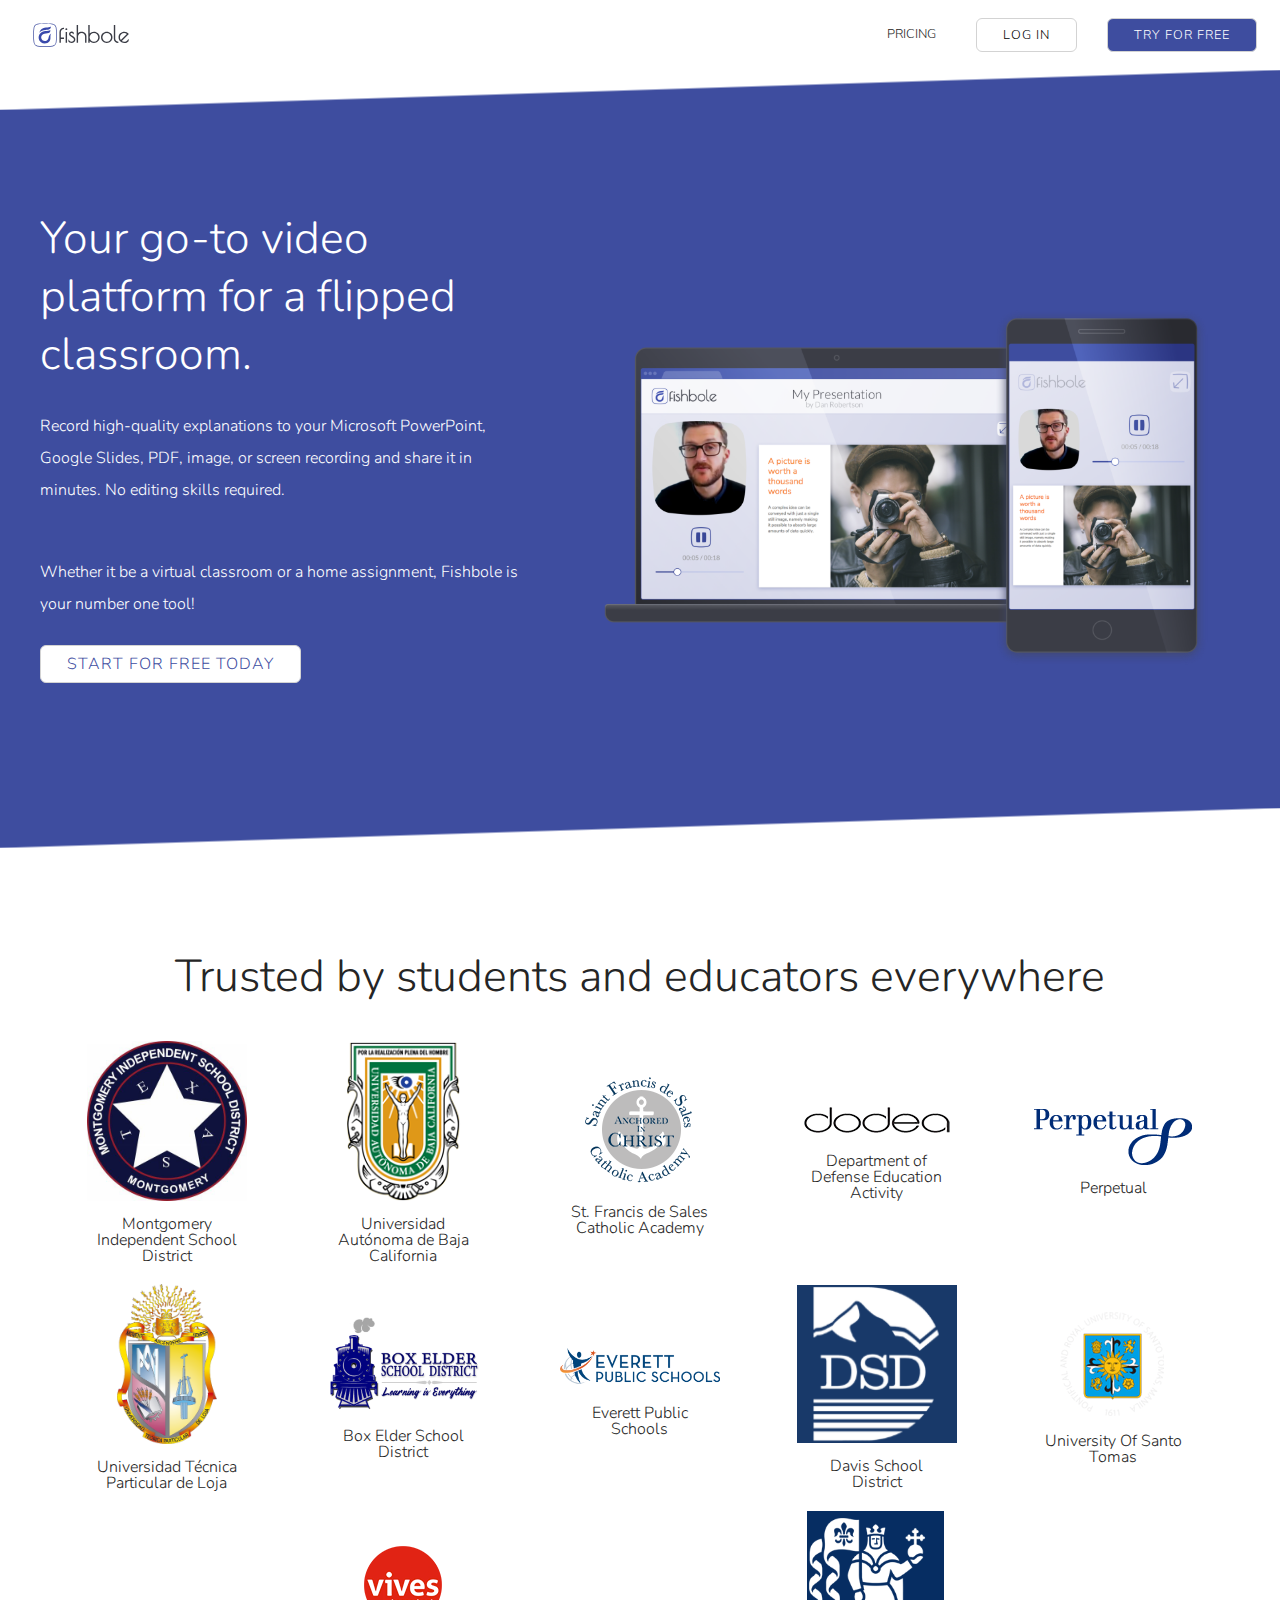
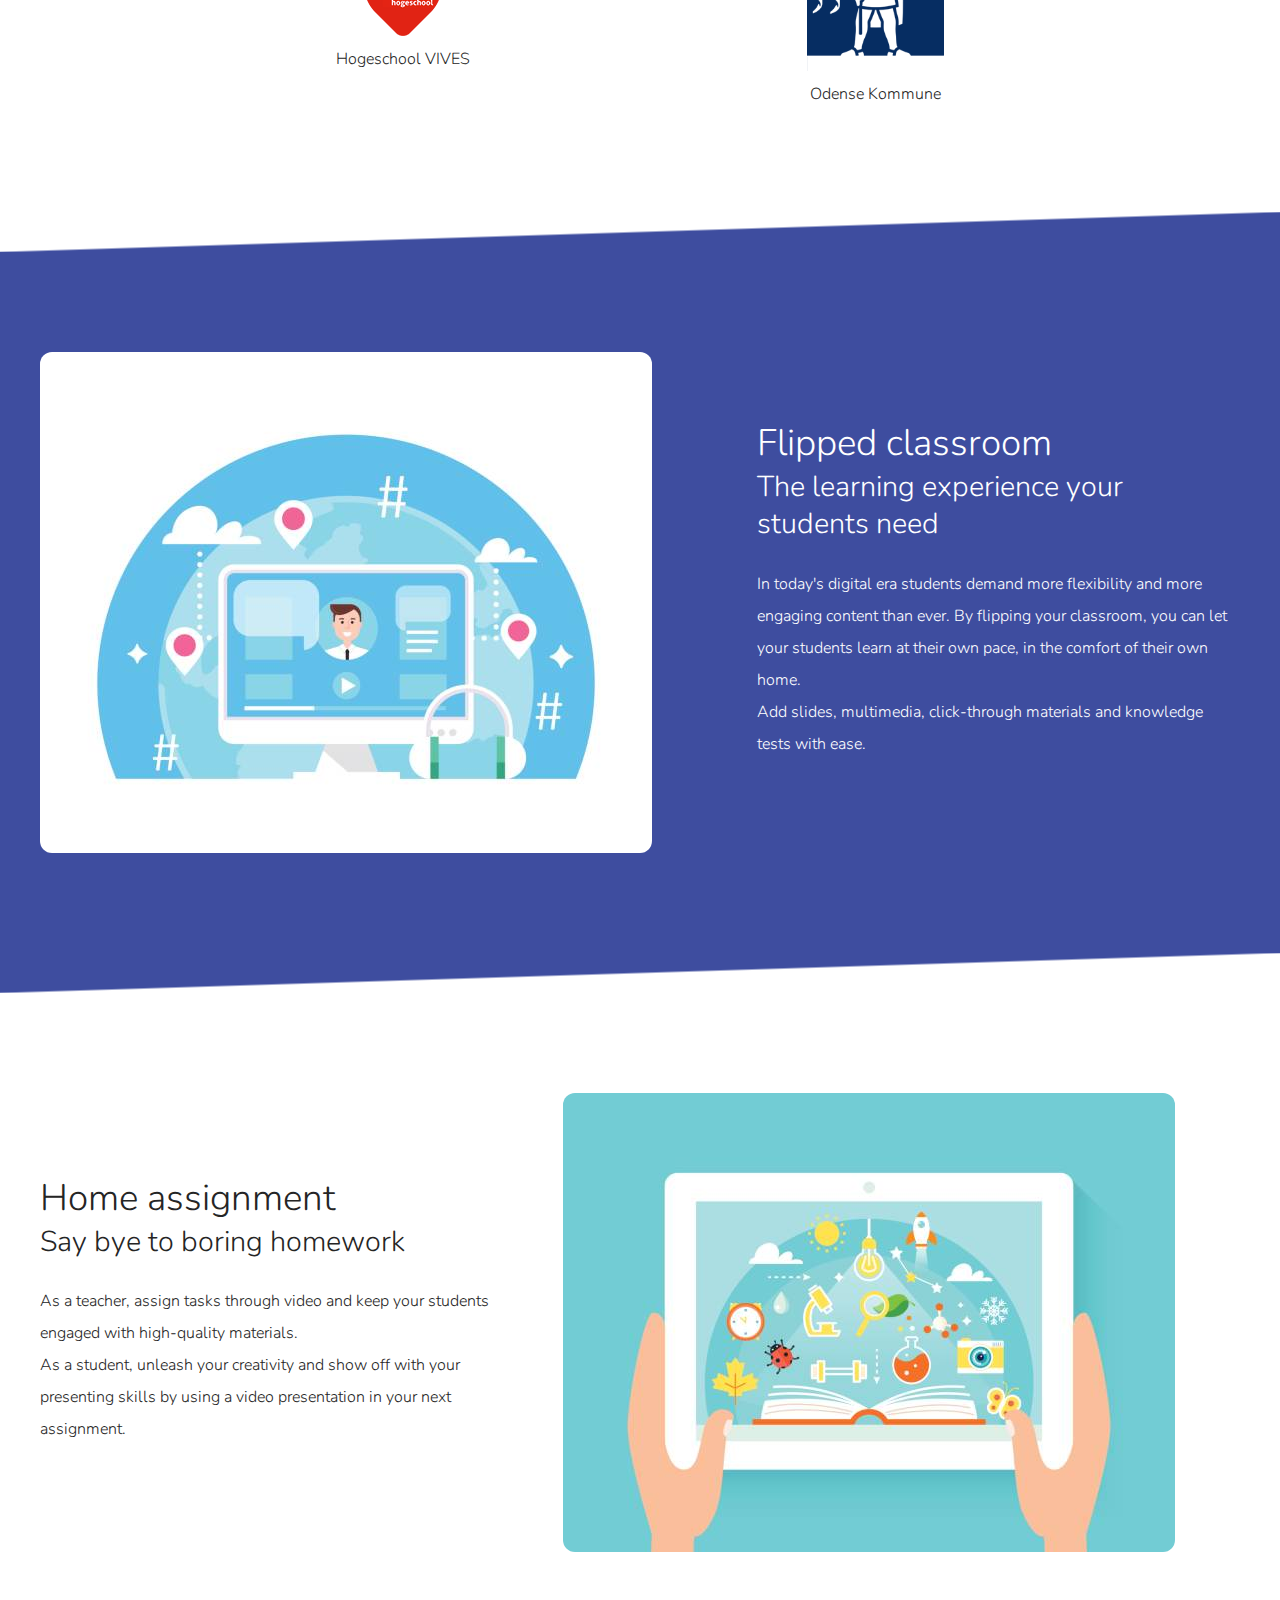
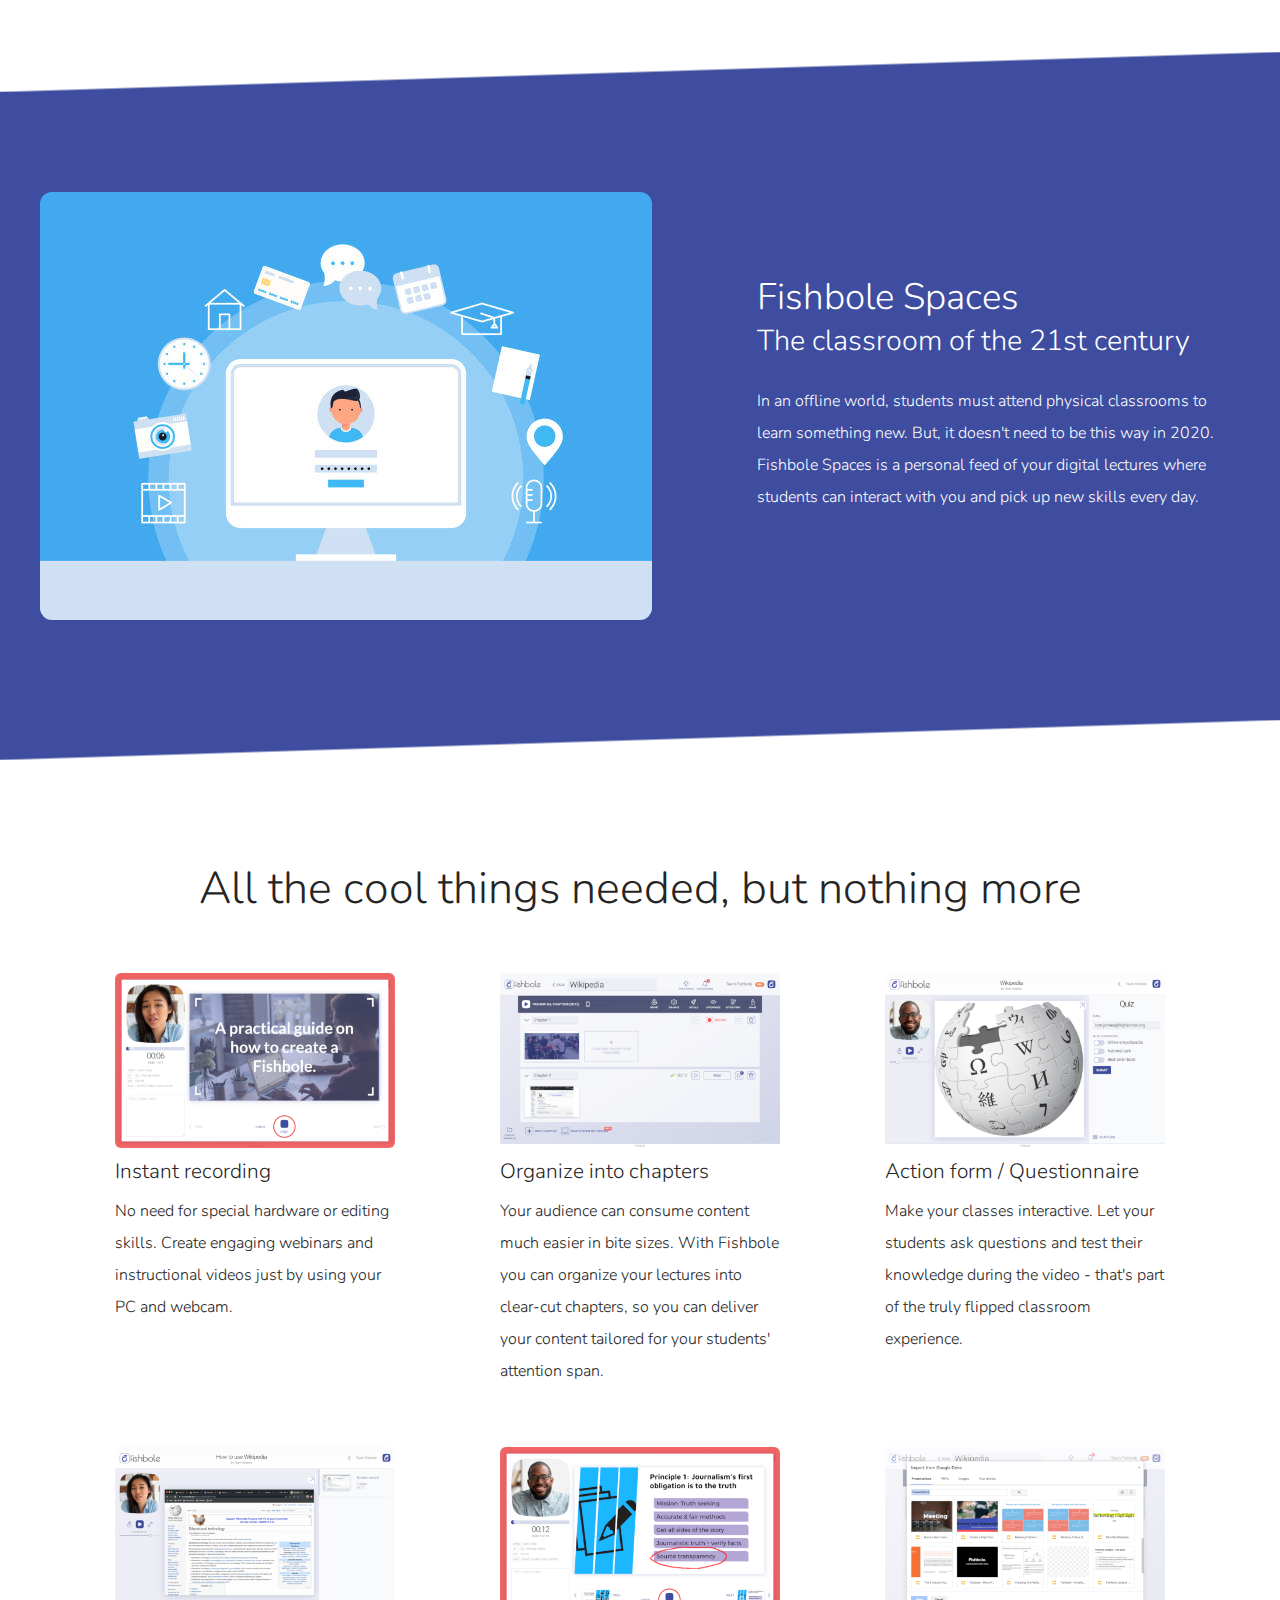
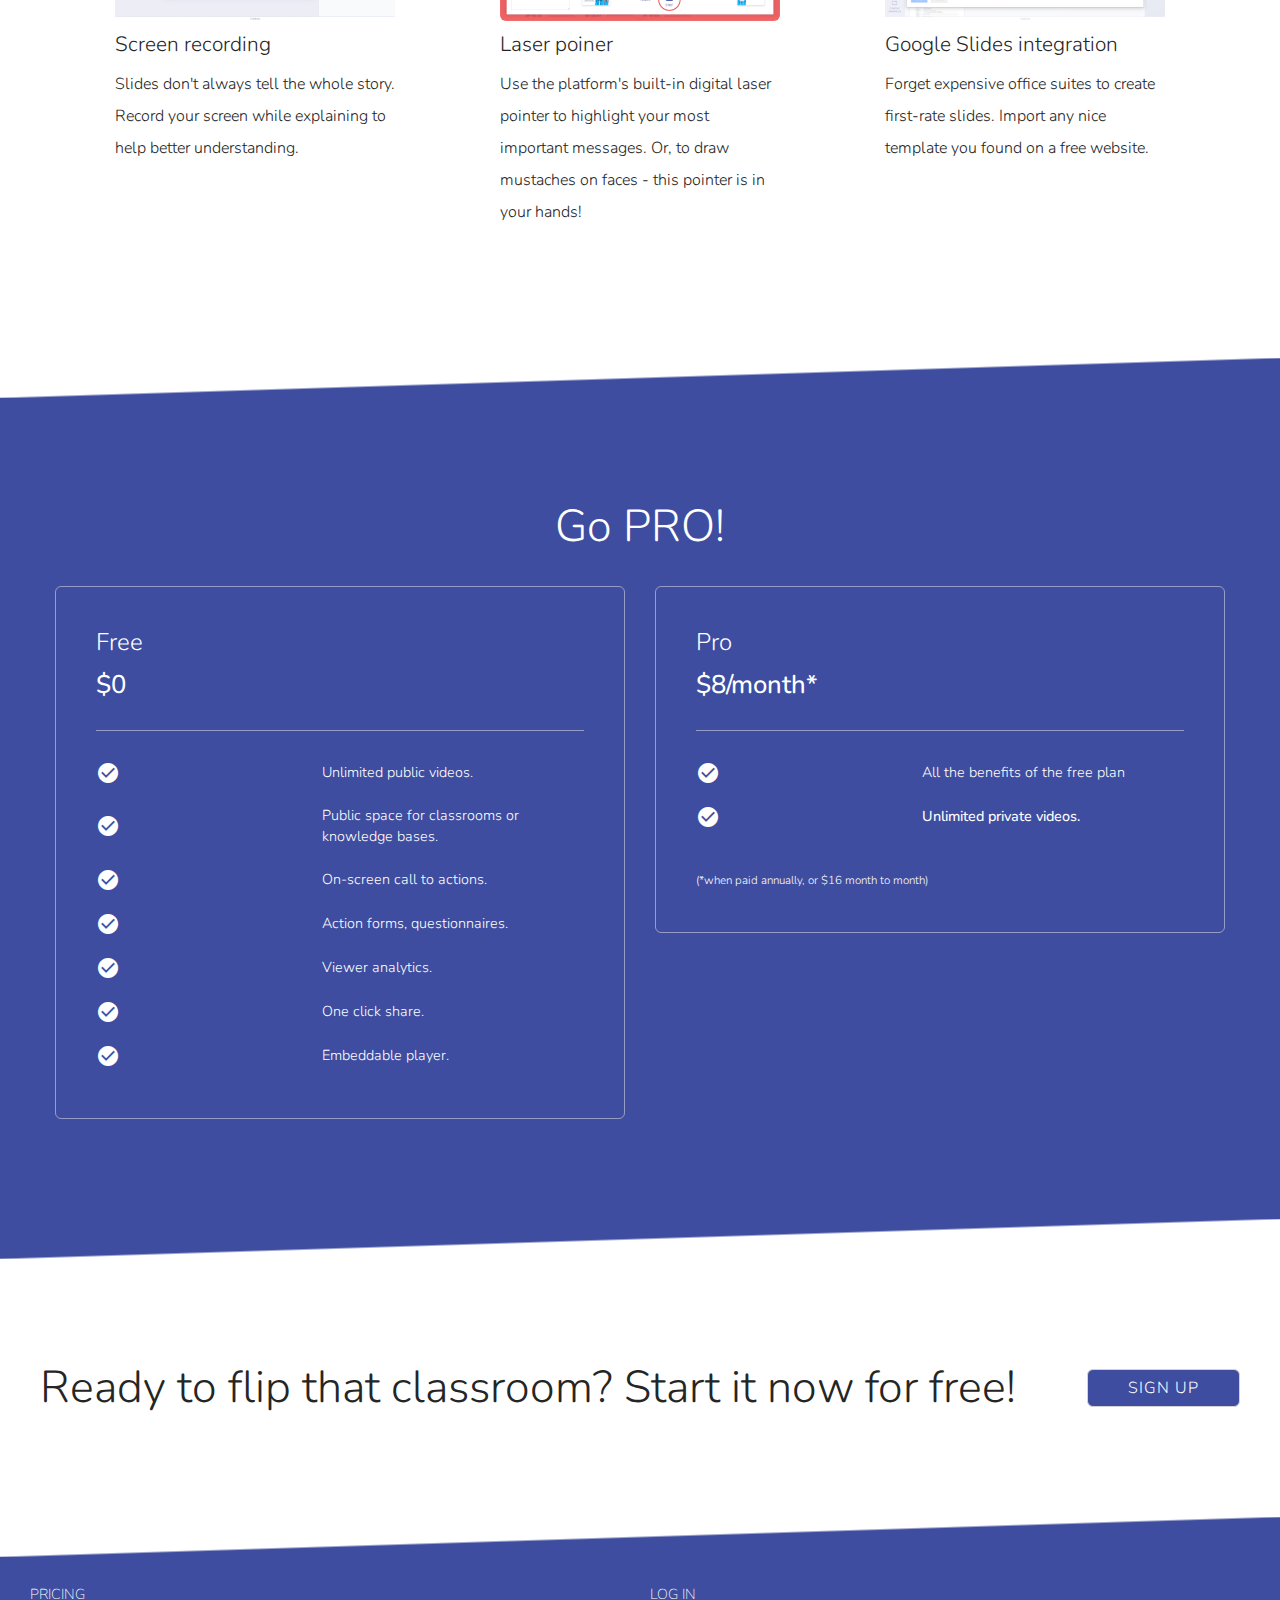
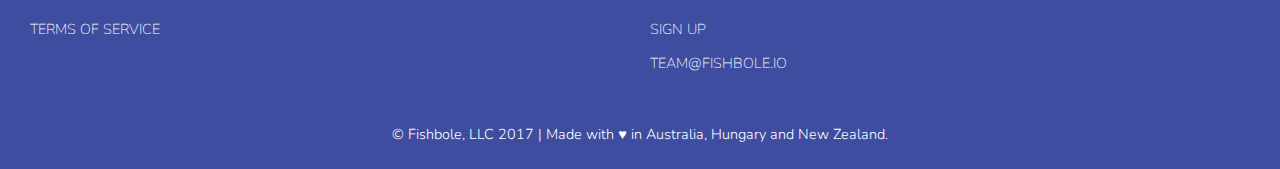
==== commit 724ac2fe: "Final changes before rollout" ====
--- a/home2/index.html
+++ b/home2/index.html
@@ -13,23 +13,23 @@
 
     <meta property="og:locale" content="en_US" />
     <meta property="og:type" content="website" />
-    <meta property="og:title" content="Beautifully Simple Video Presentations - Create Video Presentations" />
+    <meta property="og:title" content="Fishbole video presentations." />
     <meta property="og:description"
-        content="With Fishbole, record high-quality video explanations alongside any PowerPoint, Google Slide, PDF, Image or Screen recording and share in minutes. No editing skills required." />
+        content="Your go-to video platform for a flipped classroom." />
     <meta property="og:url" content="https://www.fishbole.io/" />
     <meta property="og:site_name" content="Create Video Presentations" />
     <meta property="fb:app_id" content="1137459229643751" />
     <meta name="twitter:card" content="summary" />
     <meta name="twitter:description"
-        content="With Fishbole, record high-quality video explanations alongside any PowerPoint, Google Slide, PDF, Image or Screen recording and share in minutes. No editing skills required." />
-    <meta name="twitter:title" content="Beautifully Simple Video Presentations - Create Video Presentations" />
+        content="Your go-to video platform for a flipped classroom." />
+    <meta name="twitter:title" content="Fishbole video presentations." />
     <meta name="msapplication-TileImage" content="assets/icons/icon_256.png" />
     <meta name="description"
-        content="With Fishbole, record high-quality video explanations alongside any PowerPoint, Google Slide, PDF, Image or Screen recording and share in minutes. No editing skills required." />
+        content="Your go-to video platform for a flipped classroom." />
     <meta name="twitter:card" content="summary_large_image" />
     <meta name="twitter:site" content="@fishboleio" />
     <meta name="twitter:description"
-        content="With Fishbole, record high-quality video explanations alongside any PowerPoint, Google Slide, PDF, Image or Screen recording and share in minutes. No editing skills required." />
+        content="Your go-to video platform for a flipped classroom." />
     <meta name="twitter:title" content="Fishbole" />
     <meta name="twitter:image" content="https://static.fishbole.io/landing-page/Fishbole-Screenshot.png" />
     <meta name="twitter:label2" value="Create your own" />
@@ -249,7 +249,7 @@
                     Home assignment
                 </h2>
                 <h3>
-                    Say bye to boring homeworks
+                    Say bye to boring homework
                 </h3>
                 <p>
                     As a teacher, assign tasks through video and keep your students engaged with high-quality materials.<br />
@@ -293,7 +293,7 @@
         <div class="wrapping-cards paged">
             <div>
                 <div class="card">
-                    <img alt="Feature example" src="assets/features/recording.png" />
+                    <img alt="Feature example" class="rounded-s" src="assets/features/recording.png" />
                     <h3>
                         Instant recording
                     </h3>
@@ -303,7 +303,7 @@
                 </div>
 
                 <div class="card">
-                    <img alt="Feature example" src="assets/features/chapters.png" />
+                    <img alt="Feature example" class="rounded-s" src="assets/features/chapters.png" />
                     <h3>
                         Organize into chapters
                     </h3>
@@ -314,7 +314,7 @@
                 </div>
 
                 <div class="card">
-                    <img alt="Feature example" src="assets/features/action-form.png" />
+                    <img alt="Feature example" class="rounded-s" src="assets/features/action-form.png" />
                     <h3>
                         Action form / Questionnaire
                     </h3>
@@ -325,7 +325,7 @@
             </div>
             <div>
                 <div class="card">
-                    <img alt="Feature example" src="assets/features/screen-record.png" />
+                    <img alt="Feature example" class="rounded-s" src="assets/features/screen-record.png" />
                     <h3>
                         Screen recording
                     </h3>
@@ -335,7 +335,7 @@
                 </div>
 
                 <div class="card">
-                    <img alt="Feature example" src="assets/features/laser-pointer.png" />
+                    <img alt="Feature example" class="rounded-s" src="assets/features/laser-pointer.png" />
                     <h3>
                         Laser poiner
                     </h3>
@@ -345,7 +345,7 @@
                 </div>
 
                 <div class="card">
-                    <img alt="Feature example" src="assets/features/google-integration.png" />
+                    <img alt="Feature example" class="rounded-s" src="assets/features/google-integration.png" />
                     <h3>
                         Google Slides integration
                     </h3>
--- a/home2/style.css
+++ b/home2/style.css
@@ -77,6 +77,10 @@
     border-radius: 12px;
 }
 
+img.rounded-s {
+    border-radius: 6px;
+}
+
 img.shadowed {
     box-shadow: 0 23px 40px rgba(0, 0, 0, 0.2)
 }
@@ -168,7 +172,7 @@
 }
 
 section .box {
-    border: 1px solid #ececec;
+    border: 1px solid #ececec80;
     border-radius: 6px;
 }
 
@@ -300,7 +304,7 @@
 }
 
 #plans div.plan div.plan-features {
-    border-top: 1px solid #ebebeb;
+    border-top: 1px solid #ebebeb80;
     font-size: .9em;
     padding-top: 20px;
 }
@@ -354,7 +358,7 @@
 }
 
 footer #copyright {
-    color: #d3d3d3;
+    color: white;
     flex-direction: row;
     justify-content: center;
     padding: 20px 20px;
@@ -380,7 +384,7 @@
 }
 
 footer #footer-links a.link {
-    color: #d3d3d3 !important;
+    color: white !important;
     font-weight: 200;
 }
 
